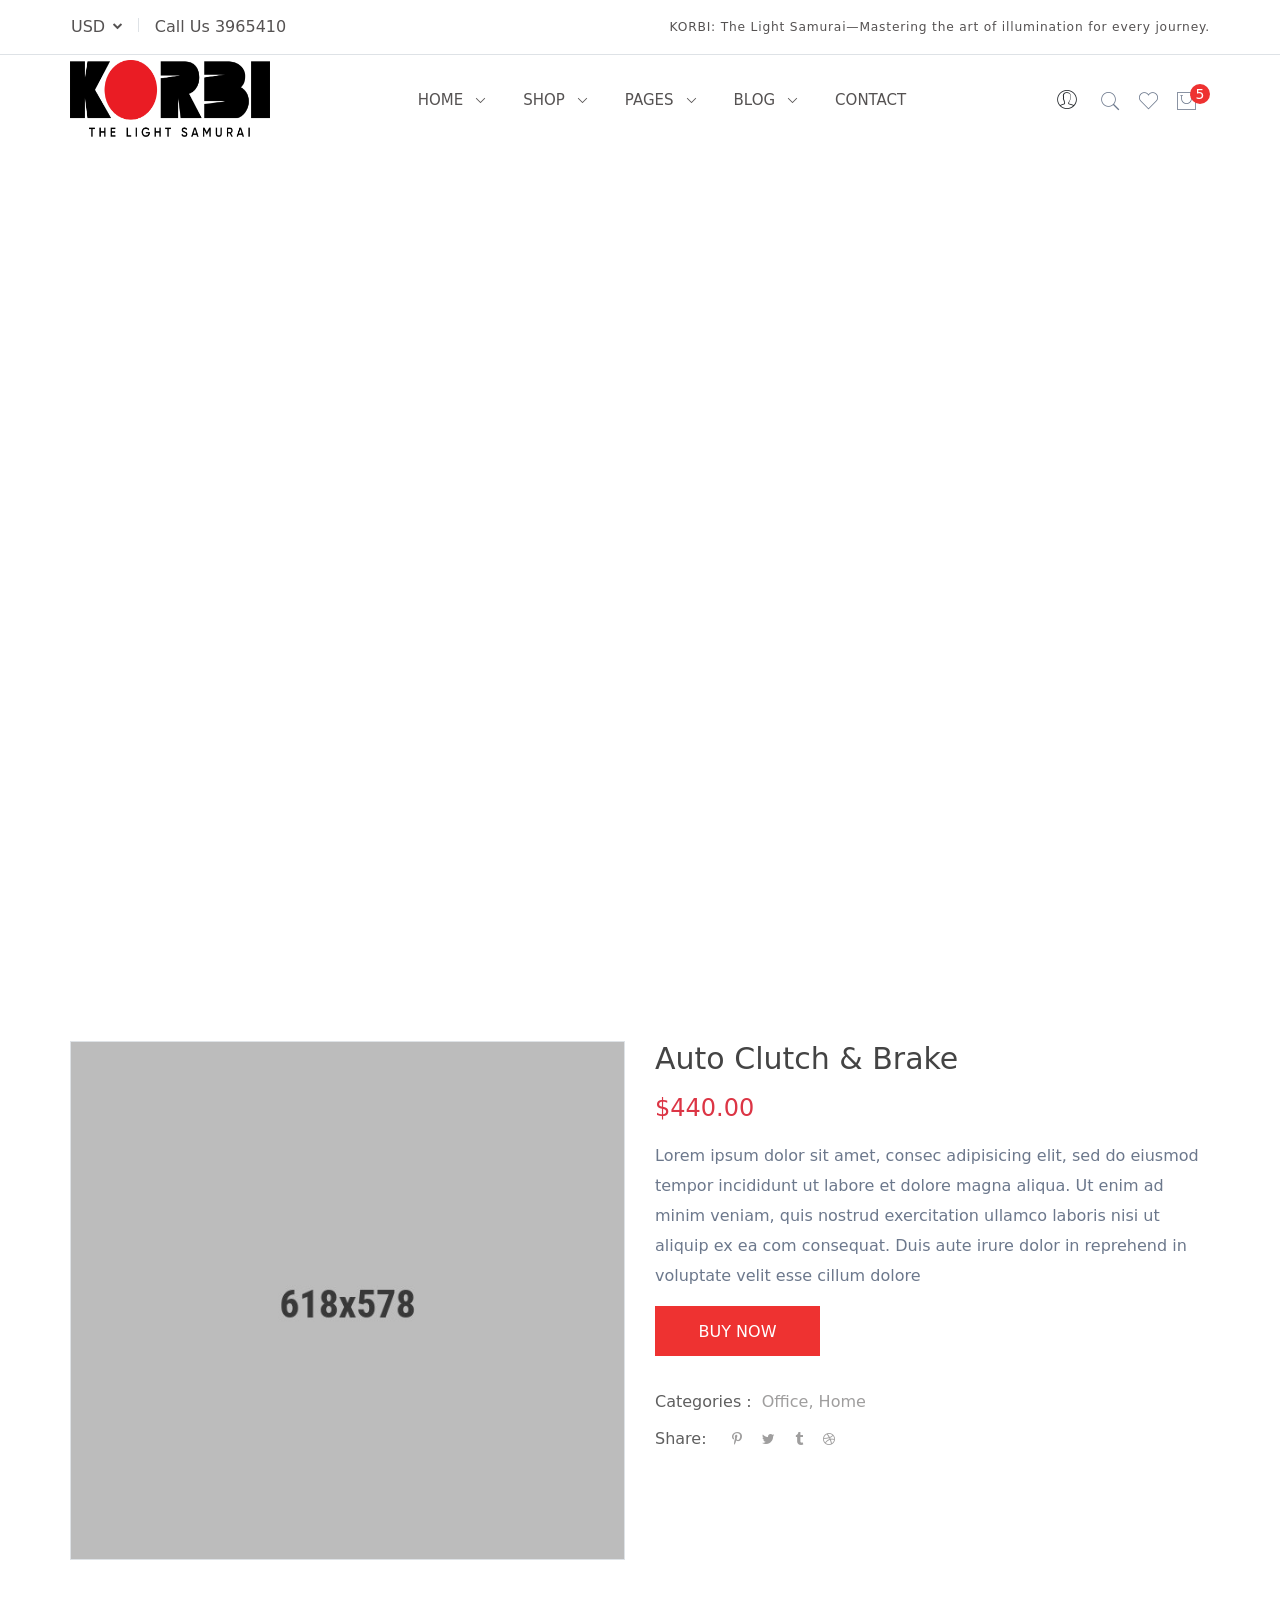
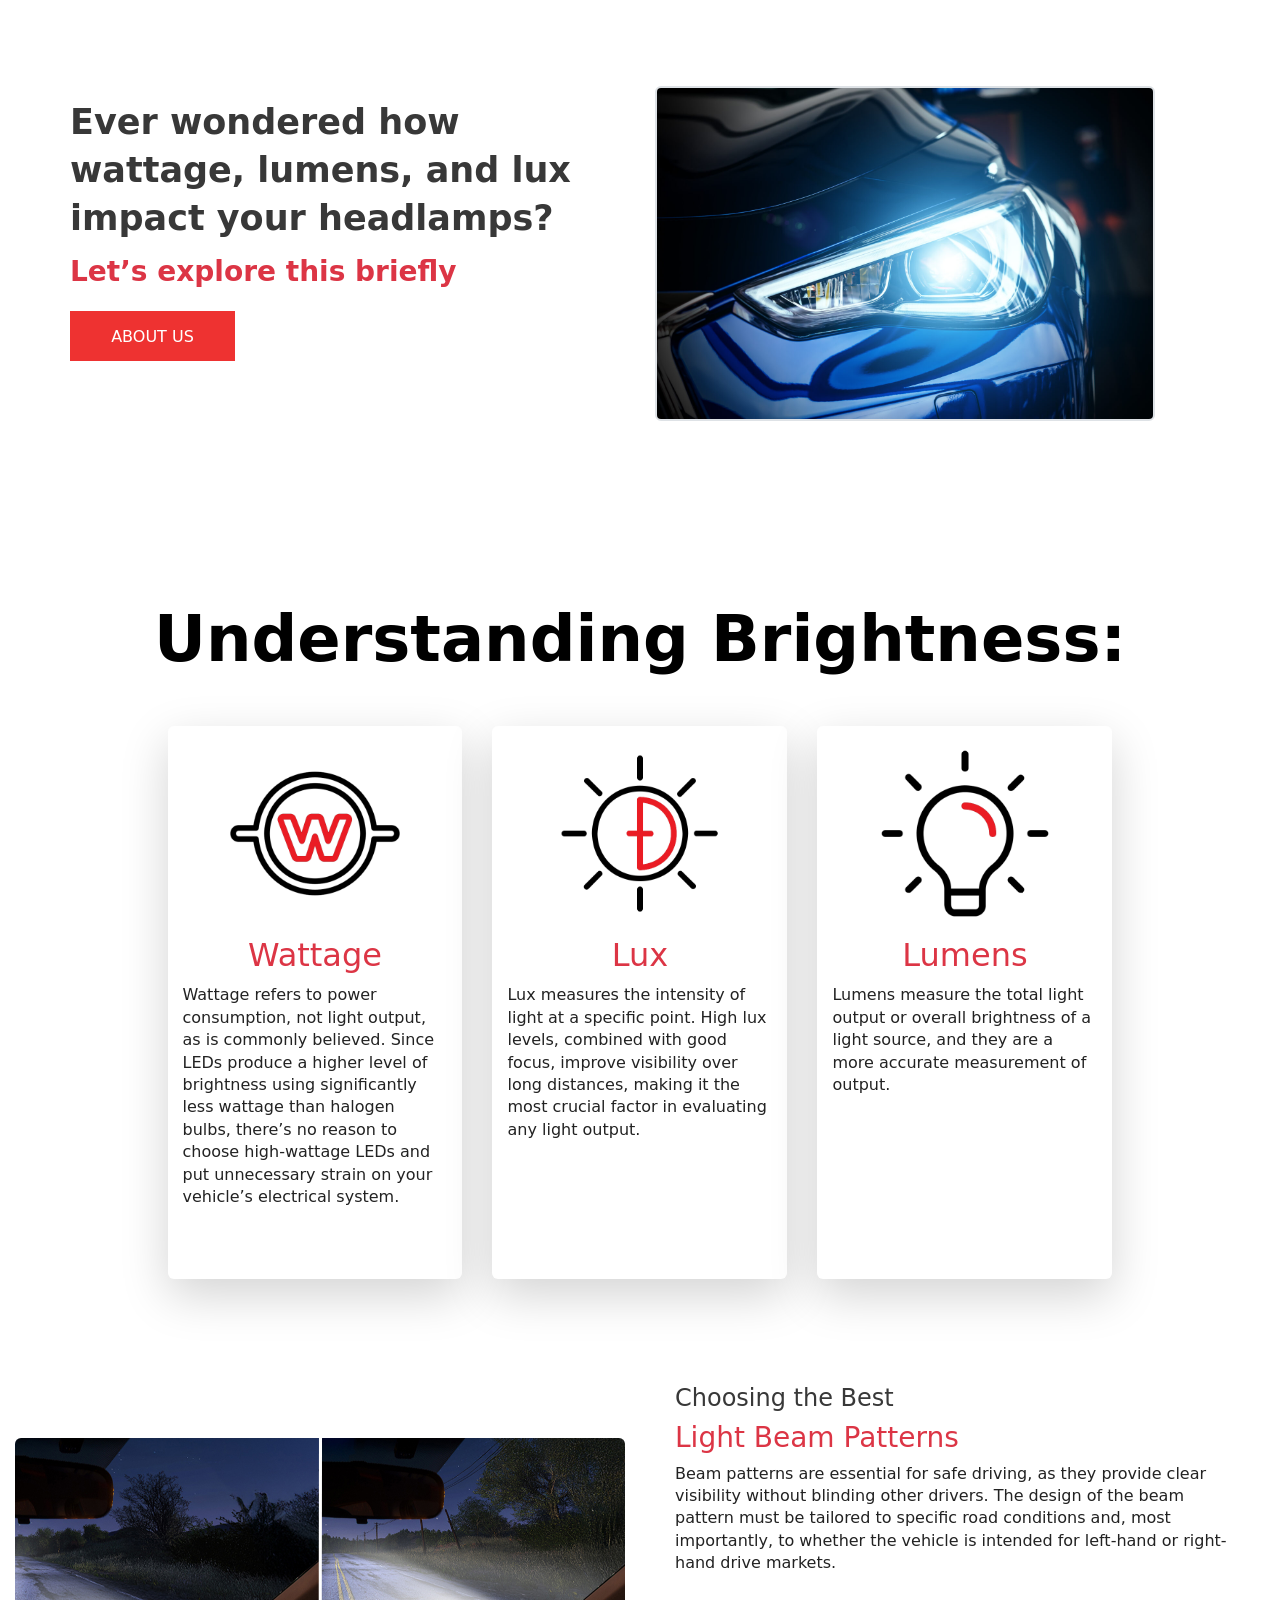
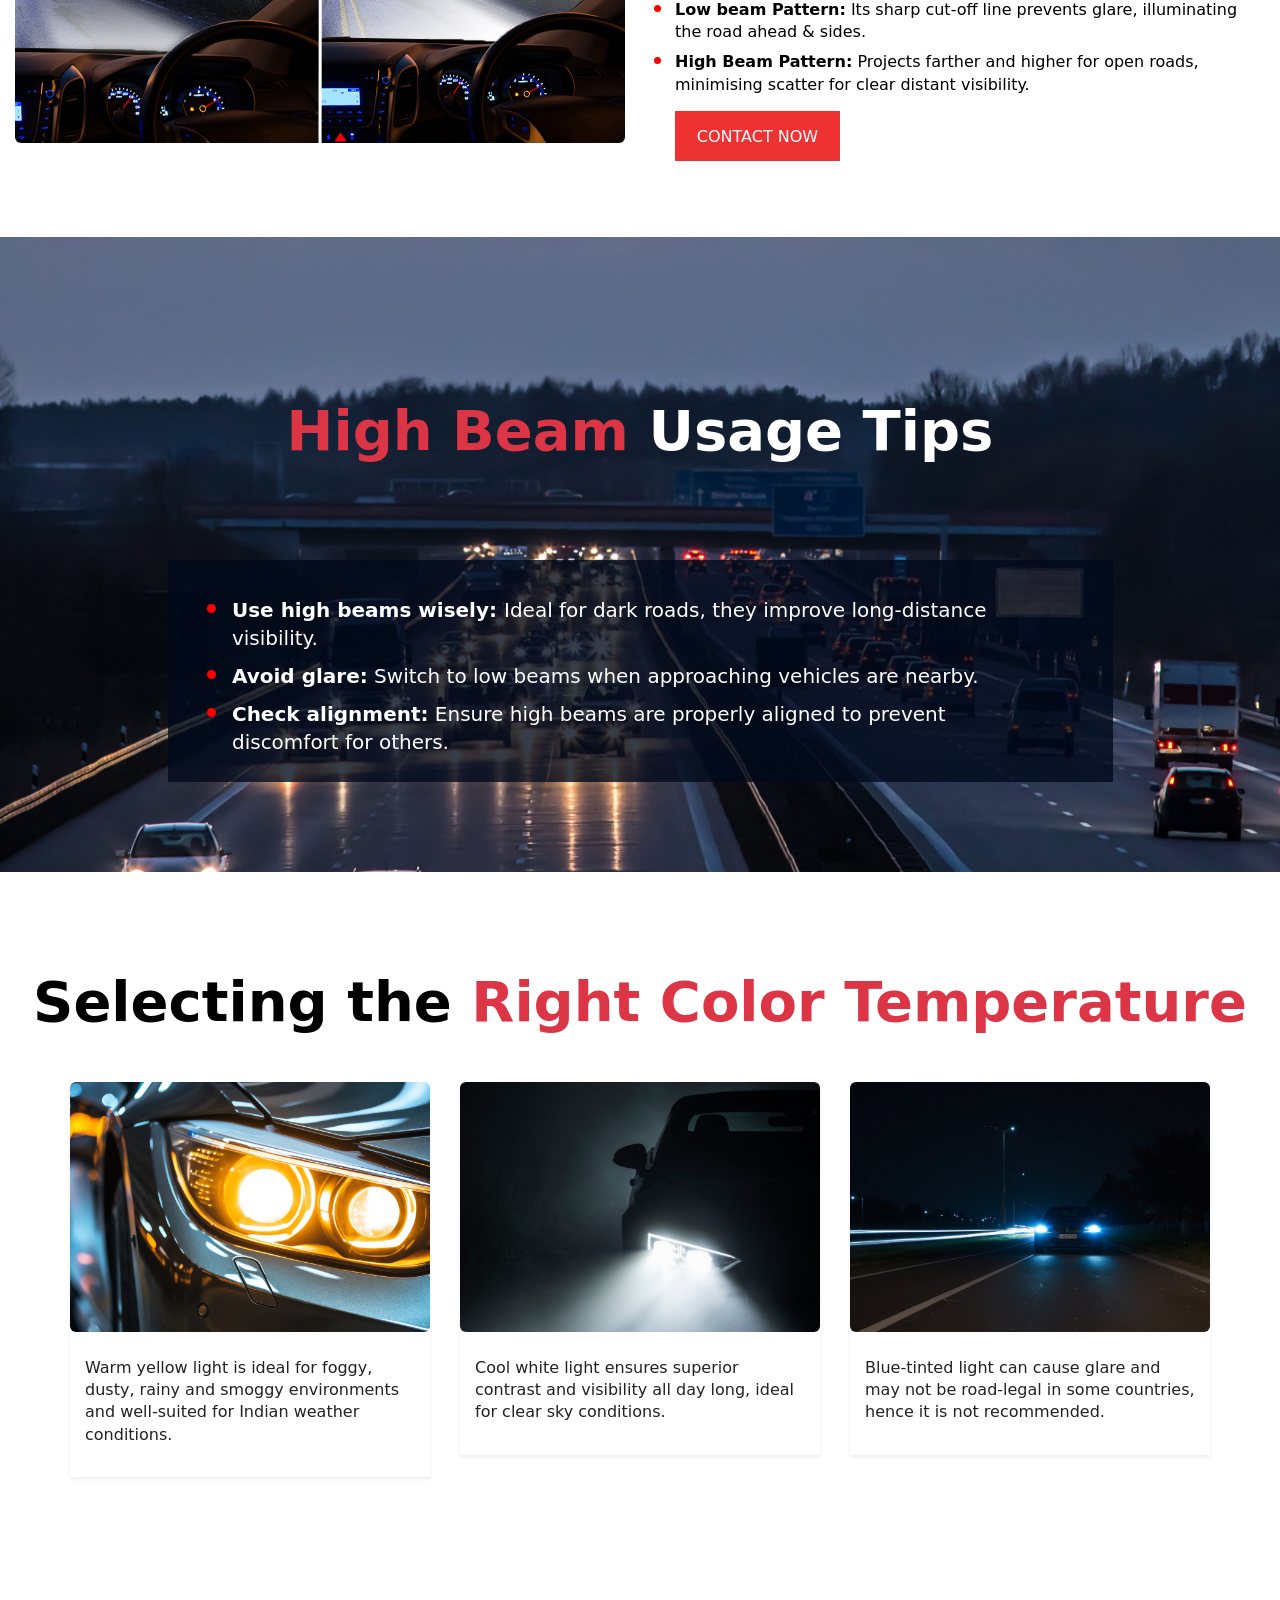
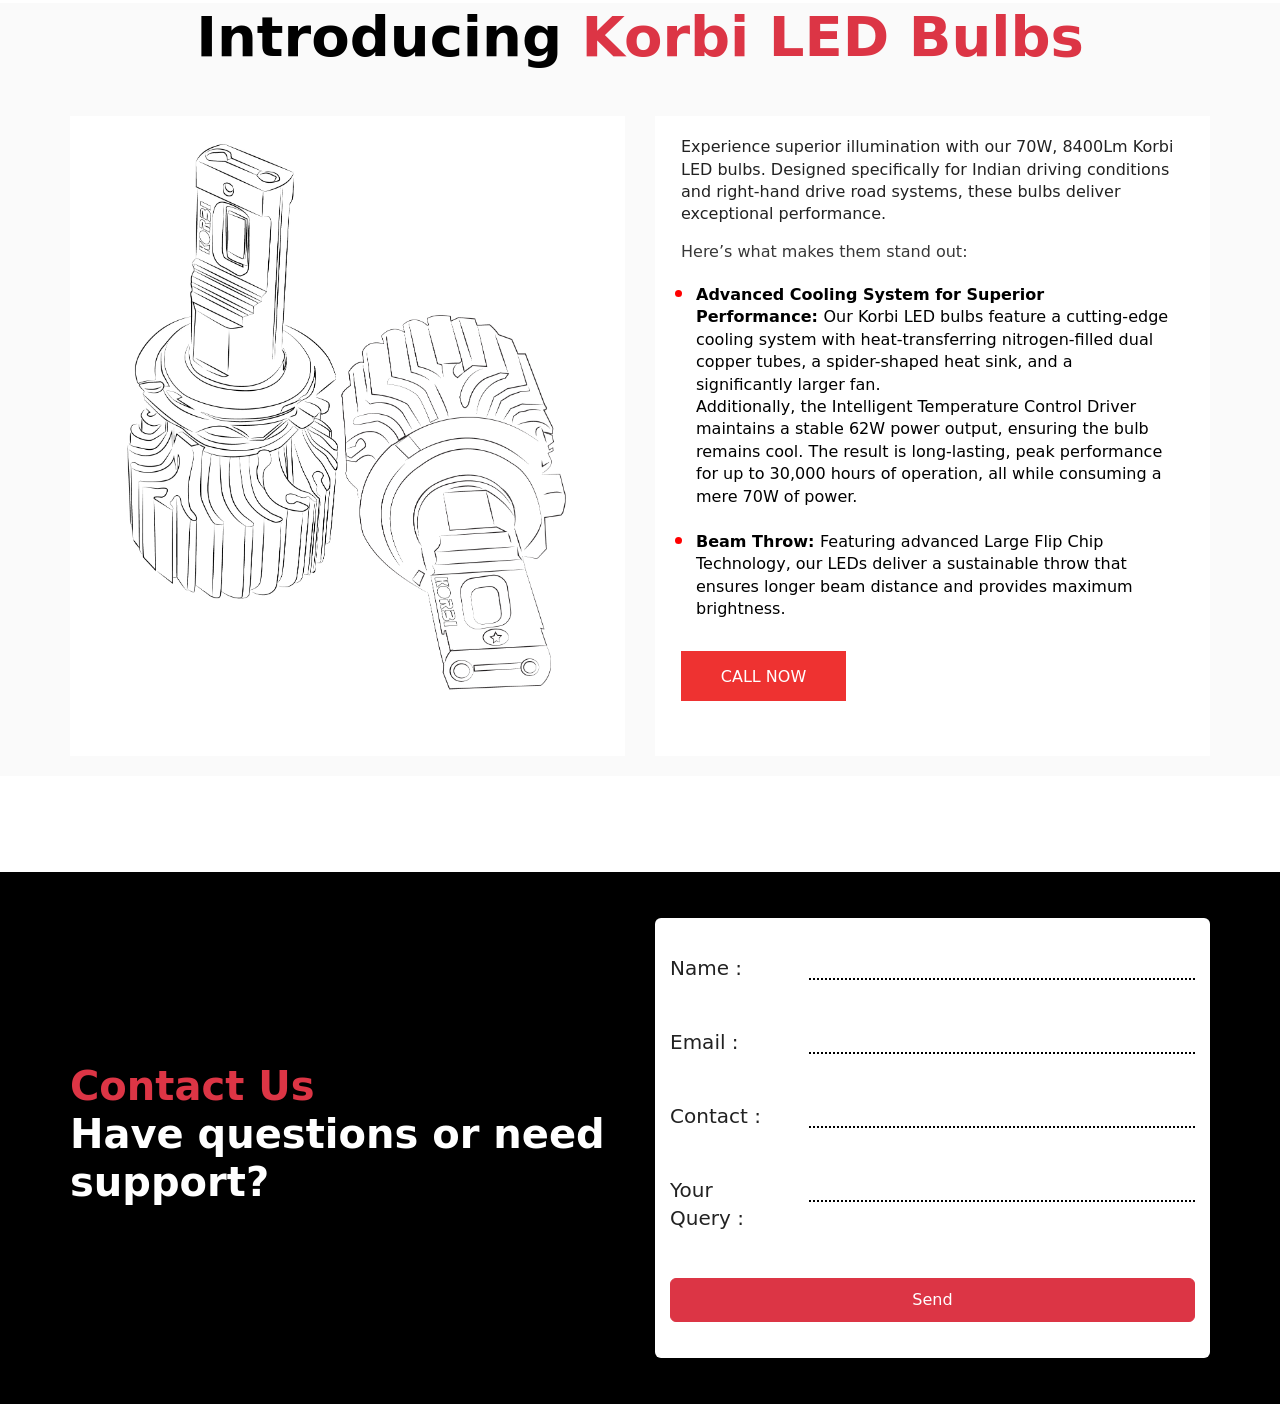
==== index.html @ bf51500c "load" ====
<!DOCTYPE html>
<html lang="zxx">

<head>

    <meta charset="UTF-8">
    <meta http-equiv="X-UA-Compatible" content="IE=edge">
    <title>Korbi</title>
    <meta name="robots" content="index, follow" />
    <meta name="description"
        content="Tromic car accessories bootstrap 5 template is an awesome website template for any modern car accessories shop.">
    <meta name="viewport" content="width=device-width, initial-scale=1.0">
    <!-- Favicon -->
    <link rel="shortcut icon" type="image/x-icon" href="assets/images/favicon.ico" />

    <!-- CSS
    ============================================ -->

    <!-- Vendor CSS (Contain Bootstrap, Icon Fonts) -->
    <link rel="stylesheet" href="assets/css/vendor/font-awesome.min.css" />
    <link rel="stylesheet" href="assets/css/vendor/Pe-icon-7-stroke.css" />

    <!-- Plugin CSS (Global Plugins Files) -->
    <link rel="stylesheet" href="assets/css/plugins/animate.min.css">
    <link rel="stylesheet" href="assets/css/plugins/jquery-ui.min.css">
    <link rel="stylesheet" href="assets/css/plugins/swiper-bundle.min.css">
    <link rel="stylesheet" href="assets/css/plugins/nice-select.css">
    <link rel="stylesheet" href="assets/css/plugins/magnific-popup.min.css" />
    <link rel="stylesheet" href="assets/css/plugins/ion.rangeSlider.min.css" />

    <!-- Style CSS -->
    <link rel="stylesheet" href="assets/css/style.css">
    <style>
        .list>li::marker {
            color: red;
            font-size: 1.5em
        }
    </style>
</head>

<body>

    <div class="preloader-activate preloader-active open_tm_preloader">
        <div class="preloader-area-wrap">
            <div class="spinner d-flex justify-content-center align-items-center h-100">
                <div class="bounce1"></div>
                <div class="bounce2"></div>
                <div class="bounce3"></div>
            </div>
        </div>
    </div>
    <div class="main-wrapper">

        <!-- Begin Main Header Area -->
        <header class="main-header-area">
            <div class="header-top border-bottom d-none d-lg-block">
                <div class="container">
                    <div class="row align-items-center">
                        <div class="col-6">
                            <div class="header-top-left">
                                <ul class="dropdown-wrap text-matterhorn">
                                    <!-- <li class="dropdown">
                                        <button class="btn btn-link dropdown-toggle ht-btn" type="button"
                                            id="languageButton" data-bs-toggle="dropdown" aria-label="language"
                                            aria-expanded="false">
                                            English
                                        </button>
                                        <ul class="dropdown-menu" aria-labelledby="languageButton">
                                            <li><a class="dropdown-item" href="#">French</a></li>
                                            <li><a class="dropdown-item" href="#">Italian</a></li>
                                            <li><a class="dropdown-item" href="#">Spanish</a></li>
                                        </ul>
                                    </li> -->
                                    <li class="dropdown">
                                        <button class="btn btn-link dropdown-toggle ht-btn" type="button"
                                            id="currencyButton" data-bs-toggle="dropdown" aria-label="currency"
                                            aria-expanded="false">
                                            USD
                                        </button>
                                        <ul class="dropdown-menu" aria-labelledby="currencyButton">
                                            <li><a class="dropdown-item" href="#">GBP</a></li>
                                            <li><a class="dropdown-item" href="#">ISO</a></li>
                                        </ul>
                                    </li>
                                    <li>
                                        Call Us
                                        <a href="tel://3965410">3965410</a>
                                    </li>
                                </ul>
                            </div>
                        </div>
                        <div class="col-6">
                            <div class="header-top-right text-matterhorn">
                                <p class="shipping mb-0"><small>KORBI: The Light Samurai—Mastering the art of
                                        illumination for every journey.</small></p>
                            </div>
                        </div>
                    </div>
                </div>
            </div>
            <div class="header-middle header-sticky py-6 py-lg-0">
                <div class="container">
                    <div class="row align-items-center">
                        <div class="col-lg-12">
                            <div class="header-middle-wrap position-relative">

                                <a href="index.html" class="header-logo">
                                    <img src="image/logo/korbi.png" height="80px" width="200px" alt="Header Logo">
                                </a>

                                <div class="main-menu d-none d-lg-block">
                                    <nav class="main-nav">
                                        <ul>
                                            <li class="drop-holder">
                                                <a href="index.html">Home
                                                    <i class="pe-7s-angle-down"></i>
                                                </a>
                                                <ul class="drop-menu">
                                                    <li>
                                                        <a href="index.html">Home One</a>
                                                    </li>
                                                    <li>
                                                        <a href="index-2.html">Home Two</a>
                                                    </li>
                                                </ul>
                                            </li>
                                            <li class="megamenu-holder">
                                                <a href="shop.html">Shop
                                                    <i class="pe-7s-angle-down"></i>
                                                </a>
                                                <ul class="drop-menu megamenu">
                                                    <li>
                                                        <span class="title">Shop Layout</span>
                                                        <ul>
                                                            <li>
                                                                <a href="shop.html">Shop Default</a>
                                                            </li>
                                                            <li>
                                                                <a href="shop-grid-fullwidth.html">Shop Grid
                                                                    Fullwidth</a>
                                                            </li>
                                                            <li>
                                                                <a href="shop-right-sidebar.html">Shop Right Sidebar</a>
                                                            </li>
                                                            <li>
                                                                <a href="shop-list-fullwidth.html">Shop List
                                                                    Fullwidth</a>
                                                            </li>
                                                            <li>
                                                                <a href="shop-list-left-sidebar.html">Shop List Left
                                                                    Sidebar</a>
                                                            </li>
                                                            <li>
                                                                <a href="shop-list-right-sidebar.html">Shop List Right
                                                                    Sidebar</a>
                                                            </li>
                                                        </ul>
                                                    </li>
                                                    <li>
                                                        <span class="title">Product Style</span>
                                                        <ul>
                                                            <li>
                                                                <a href="single-product-variable.html">Single Product
                                                                    Variable</a>
                                                            </li>
                                                            <li>
                                                                <a href="single-product-group.html">Single Product
                                                                    Group</a>
                                                            </li>
                                                            <li>
                                                                <a href="single-product.html">Single Product Default</a>
                                                            </li>
                                                            <li>
                                                                <a href="single-product-affiliate.html">Single Product
                                                                    Affiliate</a>
                                                            </li>
                                                            <li>
                                                                <a href="single-product-sale.html">Single Product
                                                                    Sale</a>
                                                            </li>
                                                            <li>
                                                                <a href="single-product-sticky.html">Single Product
                                                                    Sticky</a>
                                                            </li>
                                                        </ul>
                                                    </li>
                                                    <li>
                                                        <span class="title">Product Related</span>
                                                        <ul>
                                                            <li>
                                                                <a href="my-account.html">My Account</a>
                                                            </li>
                                                            <li>
                                                                <a href="login-register.html">Login | Register</a>
                                                            </li>
                                                            <li>
                                                                <a href="cart.html">Shopping Cart</a>
                                                            </li>
                                                            <li>
                                                                <a href="wishlist.html">Wishlist</a>
                                                            </li>
                                                            <li>
                                                                <a href="compare.html">Compare</a>
                                                            </li>
                                                            <li>
                                                                <a href="checkout.html">Checkout</a>
                                                            </li>
                                                        </ul>
                                                    </li>
                                                    <li>
                                                        <div class="banner">
                                                            <img src="assets/images/megamenu/banner/1.jpg"
                                                                alt="Menu Banner">
                                                        </div>
                                                    </li>
                                                </ul>
                                            </li>
                                            <li class="drop-holder">
                                                <a href="#">Pages
                                                    <i class="pe-7s-angle-down"></i>
                                                </a>
                                                <ul class="drop-menu">
                                                    <li>
                                                        <a href="about.html">About</a>
                                                    </li>
                                                    <li>
                                                        <a href="faq.html">FAQ</a>
                                                    </li>
                                                    <li>
                                                        <a href="404.html">Error 404</a>
                                                    </li>
                                                    <li class="drop-holder">
                                                        <a href="#">Multi Dropdown</a>
                                                        <ul class="drop-menu">
                                                            <li class="drop-holder">
                                                                <a href="#">Level 02</a>
                                                                <ul class="drop-menu">
                                                                    <li>
                                                                        <a href="#">Level 03</a>
                                                                    </li>
                                                                </ul>
                                                            </li>
                                                        </ul>
                                                    </li>
                                                </ul>
                                            </li>
                                            <li class="drop-holder">
                                                <a href="blog.html">Blog
                                                    <i class="pe-7s-angle-down"></i>
                                                </a>
                                                <ul class="drop-menu">
                                                    <li>
                                                        <a href="blog-listview.html">Blog List View</a>
                                                    </li>
                                                    <li>
                                                        <a href="blog-detail.html">Blog Detail</a>
                                                    </li>
                                                </ul>
                                            </li>
                                            <li>
                                                <a href="contact.html">Contact</a>
                                            </li>
                                        </ul>
                                    </nav>
                                </div>
                                <div class="header-right">
                                    <ul>
                                        <li class="dropdown d-none d-lg-block">
                                            <button class="btn btn-link dropdown-toggle ht-btn p-0" type="button"
                                                id="settingButton" data-bs-toggle="dropdown" aria-label="setting"
                                                aria-expanded="false">
                                                <i class="pe-7s-user"></i>
                                            </button>
                                            <ul class="dropdown-menu right-side" aria-labelledby="settingButton">
                                                <li><a class="dropdown-item" href="my-account.html">My account</a></li>
                                                <li><a class="dropdown-item" href="login-register.html">Login |
                                                        Register</a></li>
                                            </ul>
                                        </li>
                                        <li>
                                            <a href="#exampleModal" class="search-btn bt" data-bs-toggle="modal"
                                                data-bs-target="#exampleModal">
                                                <i class="pe-7s-search"></i>
                                            </a>
                                        </li>
                                        <li class="d-none d-lg-block">
                                            <a href="wishlist.html">
                                                <i class="pe-7s-like"></i>
                                            </a>
                                        </li>
                                        <li class="minicart-wrap me-3 me-lg-0">
                                            <a href="#miniCart" class="minicart-btn toolbar-btn">
                                                <i class="pe-7s-shopbag"></i>
                                                <span class="quantity">5</span>
                                            </a>
                                        </li>
                                        <li class="mobile-menu_wrap d-block d-lg-none">
                                            <a href="#mobileMenu" class="mobile-menu_btn toolbar-btn pl-0">
                                                <i class="pe-7s-menu"></i>
                                            </a>
                                        </li>
                                    </ul>
                                </div>
                            </div>
                        </div>
                    </div>
                </div>
            </div>
            <div class="mobile-menu_wrapper" id="mobileMenu">
                <div class="tromic-offcanvas-body">
                    <div class="inner-body">
                        <div class="tromic-offcanvas-top">
                            <a href="#" class="button-close"><i class="pe-7s-close"></i></a>
                        </div>
                        <div class="offcanvas-user-info text-center px-6 pb-5">
                            <div class=" text-silver">
                                <p class="shipping mb-0">Free delivery on order over <span
                                        class="text-primary">$200</span></p>
                            </div>
                            <ul class="dropdown-wrap justify-content-center text-silver">
                                <li class="dropdown dropup">
                                    <button class="btn btn-link dropdown-toggle ht-btn" type="button"
                                        id="languageButtonTwo" data-bs-toggle="dropdown" aria-expanded="false">
                                        English
                                    </button>
                                    <ul class="dropdown-menu" aria-labelledby="languageButtonTwo">
                                        <li><a class="dropdown-item" href="#">French</a></li>
                                        <li><a class="dropdown-item" href="#">Italian</a></li>
                                        <li><a class="dropdown-item" href="#">Spanish</a></li>
                                    </ul>
                                </li>
                                <li class="dropdown dropup">
                                    <button class="btn btn-link dropdown-toggle ht-btn usd-dropdown" type="button"
                                        id="currencyButtonTwo" data-bs-toggle="dropdown" aria-expanded="false">
                                        USD
                                    </button>
                                    <ul class="dropdown-menu" aria-labelledby="currencyButtonTwo">
                                        <li><a class="dropdown-item" href="#">GBP</a></li>
                                        <li><a class="dropdown-item" href="#">ISO</a></li>
                                    </ul>
                                </li>
                                <li class="dropdown dropup">
                                    <button class="btn btn-link dropdown-toggle ht-btn p-0" type="button"
                                        id="settingButtonTwo" data-bs-toggle="dropdown" aria-expanded="false">
                                        <i class="pe-7s-users"></i>
                                    </button>
                                    <ul class="dropdown-menu dropdown-menu-end" aria-labelledby="settingButtonTwo">
                                        <li><a class="dropdown-item" href="my-account.html">My account</a></li>
                                        <li><a class="dropdown-item" href="login-register.html">Login | Register</a>
                                        </li>
                                    </ul>
                                </li>
                                <li>
                                    <a href="wishlist.html">
                                        <i class="pe-7s-like"></i>
                                    </a>
                                </li>
                            </ul>
                        </div>
                        <div class="offcanvas-menu_area">
                            <nav class="offcanvas-navigation">
                                <ul class="mobile-menu">
                                    <li class="menu-item-has-children">
                                        <a href="#">
                                            <span class="mm-text">Home
                                                <i class="pe-7s-angle-down"></i>
                                            </span>
                                        </a>
                                        <ul class="sub-menu">
                                            <li>
                                                <a href="index.html">
                                                    <span class="mm-text">Home One</span>
                                                </a>
                                            </li>
                                            <li>
                                                <a href="index-2.html">
                                                    <span class="mm-text">Home Two</span>
                                                </a>
                                            </li>
                                        </ul>
                                    </li>
                                    <li>
                                        <a href="about.html">
                                            <span class="mm-text">About Us</span>
                                        </a>
                                    </li>
                                    <li class="menu-item-has-children">
                                        <a href="#">
                                            <span class="mm-text">Shop
                                                <i class="pe-7s-angle-down"></i>
                                            </span>
                                        </a>
                                        <ul class="sub-menu">
                                            <li class="menu-item-has-children">
                                                <a href="#">
                                                    <span class="mm-text">Shop Layout
                                                        <i class="pe-7s-angle-down"></i>
                                                    </span>
                                                </a>
                                                <ul class="sub-menu">
                                                    <li>
                                                        <a href="shop.html">
                                                            <span class="mm-text">Shop Default</span>
                                                        </a>
                                                    </li>
                                                    <li>
                                                        <a href="shop-grid-fullwidth.html">
                                                            <span class="mm-text">Shop Grid Fullwidth</span>
                                                        </a>
                                                    </li>
                                                    <li>
                                                        <a href="shop-right-sidebar.html">
                                                            <span class="mm-text">Shop Right Sidebar</span>
                                                        </a>
                                                    </li>
                                                    <li>
                                                        <a href="shop-list-fullwidth.html">
                                                            <span class="mm-text">Shop List Fullwidth</span>
                                                        </a>
                                                    </li>
                                                    <li>
                                                        <a href="shop-list-left-sidebar.html">
                                                            <span class="mm-text">Shop List Left Sidebar</span>
                                                        </a>
                                                    </li>
                                                    <li>
                                                        <a href="shop-list-right-sidebar.html">
                                                            <span class="mm-text">Shop List Right Sidebar</span>
                                                        </a>
                                                    </li>
                                                </ul>
                                            </li>
                                            <li class="menu-item-has-children">
                                                <a href="#">
                                                    <span class="mm-text">Product Style
                                                        <i class="pe-7s-angle-down"></i>
                                                    </span>
                                                </a>
                                                <ul class="sub-menu">
                                                    <li>
                                                        <a href="single-product.html">
                                                            <span class="mm-text">Single Product Default</span>
                                                        </a>
                                                    </li>
                                                    <li>
                                                        <a href="single-product-group.html">
                                                            <span class="mm-text">Single Product Group</span>
                                                        </a>
                                                    </li>
                                                    <li>
                                                        <a href="single-product-variable.html">
                                                            <span class="mm-text">Single Product Variable</span>
                                                        </a>
                                                    </li>
                                                    <li>
                                                        <a href="single-product-sale.html">
                                                            <span class="mm-text">Single Product Sale</span>
                                                        </a>
                                                    </li>
                                                    <li>
                                                        <a href="single-product-sticky.html">
                                                            <span class="mm-text">Single Product Sticky</span>
                                                        </a>
                                                    </li>
                                                    <li>
                                                        <a href="single-product-affiliate.html">
                                                            <span class="mm-text">Single Product Affiliate</span>
                                                        </a>
                                                    </li>
                                                </ul>
                                            </li>
                                            <li class="menu-item-has-children">
                                                <a href="#">
                                                    <span class="mm-text">Product Related
                                                        <i class="pe-7s-angle-down"></i>
                                                    </span>
                                                </a>
                                                <ul class="sub-menu">
                                                    <li>
                                                        <a href="my-account.html">
                                                            <span class="mm-text">My Account</span>
                                                        </a>
                                                    </li>
                                                    <li>
                                                        <a href="login-register.html">
                                                            <span class="mm-text">Login | Register</span>
                                                        </a>
                                                    </li>
                                                    <li>
                                                        <a href="cart.html">
                                                            <span class="mm-text">Shopping Cart</span>
                                                        </a>
                                                    </li>
                                                    <li>
                                                        <a href="wishlist.html">
                                                            <span class="mm-text">Wishlist</span>
                                                        </a>
                                                    </li>
                                                    <li>
                                                        <a href="compare.html">
                                                            <span class="mm-text">Compare</span>
                                                        </a>
                                                    </li>
                                                    <li>
                                                        <a href="checkout.html">
                                                            <span class="mm-text">Checkout</span>
                                                        </a>
                                                    </li>
                                                </ul>
                                            </li>
                                        </ul>
                                    </li>
                                    <li class="menu-item-has-children">
                                        <a href="#">
                                            <span class="mm-text">Pages
                                                <i class="pe-7s-angle-down"></i>
                                            </span>
                                        </a>
                                        <ul class="sub-menu">
                                            <li>
                                                <a href="faq.html">
                                                    <span class="mm-text">Frequently Questions</span>
                                                </a>
                                            </li>
                                            <li>
                                                <a href="404.html">
                                                    <span class="mm-text">Error 404</span>
                                                </a>
                                            </li>
                                        </ul>
                                    </li>
                                    <li class="menu-item-has-children">
                                        <a href="#">
                                            <span class="mm-text">Blog
                                                <i class="pe-7s-angle-down"></i>
                                            </span>
                                        </a>
                                        <ul class="sub-menu">
                                            <li class="menu-item-has-children">
                                                <a href="#">
                                                    <span class="mm-text">Blog Holder
                                                        <i class="pe-7s-angle-down"></i>
                                                    </span>
                                                </a>
                                                <ul class="sub-menu">
                                                    <li>
                                                        <a href="blog.html">
                                                            <span class="mm-text">Blog Default</span>
                                                        </a>
                                                    </li>
                                                    <li>
                                                        <a href="blog-listview.html">Blog List View</a>
                                                    </li>
                                                    <li>
                                                        <a href="blog-detail.html">Blog Detail</a>
                                                    </li>
                                                </ul>
                                            </li>
                                        </ul>
                                    </li>
                                    <li>
                                        <a href="contact.html">
                                            <span class="mm-text">Contact</span>
                                        </a>
                                    </li>
                                </ul>
                            </nav>
                        </div>
                    </div>
                </div>
            </div>
            <div class="modal fade" id="exampleModal" tabindex="-1" aria-labelledby="exampleModal" aria-hidden="true">
                <div class="modal-dialog modal-fullscreen">
                    <div class="modal-content">
                        <div class="modal-header">
                            <button type="button" class="btn-close" data-bs-dismiss="modal" aria-label="Close"
                                data-tippy="Close" data-tippy-inertia="true" data-tippy-animation="shift-away"
                                data-tippy-delay="50" data-tippy-arrow="true" data-tippy-theme="sharpborder">
                            </button>
                        </div>
                        <div class="modal-body">
                            <div class="modal-search">
                                <span class="searchbox-info">Start typing and press Enter to search or ESC to
                                    close</span>
                                <form action="#" class="hm-searchbox">
                                    <input type="text" name="Search entire store here..."
                                        value="Search entire store here..."
                                        onblur="if(this.value==''){this.value='Search entire store here...'}"
                                        onfocus="if(this.value=='Search entire store here...'){this.value=''}">
                                    <button class="search-btn" type="submit" aria-label="searchbtn"><i
                                            class="pe-7s-search"></i></button>
                                </form>
                            </div>
                        </div>
                    </div>
                </div>
            </div>
            <div class="offcanvas-minicart_wrapper" id="miniCart">
                <div class="tromic-offcanvas-body">
                    <div class="minicart-content">
                        <div class="minicart-heading">
                            <h4 class="mb-0">Shopping Cart</h4>
                            <a href="#" class="button-close"><i class="pe-7s-close" data-tippy="Close"
                                    data-tippy-inertia="true" data-tippy-animation="shift-away" data-tippy-delay="50"
                                    data-tippy-arrow="true" data-tippy-theme="sharpborder"></i></a>
                        </div>
                        <ul class="minicart-list">
                            <li class="minicart-product">
                                <a class="product-item_remove" href="#"><i class="pe-7s-trash"
                                        data-tippy="Wanna Remove?" data-tippy-inertia="true"
                                        data-tippy-animation="shift-away" data-tippy-delay="50" data-tippy-arrow="true"
                                        data-tippy-theme="sharpborder"></i></a>
                                <a href="shop.html" class="product-item_img">
                                    <img class="img-full" src="assets/images/product/small-size/1-1-70x70.png"
                                        alt="Product Image">
                                </a>
                                <div class="product-item_content">
                                    <a class="product-item_title" href="shop.html">Tail Light</a>
                                    <span class="product-item_quantity">1 x $80.00</span>
                                </div>
                            </li>
                            <li class="minicart-product">
                                <a class="product-item_remove" href="#"><i class="pe-7s-trash"
                                        data-tippy="Wanna Remove?" data-tippy-inertia="true"
                                        data-tippy-animation="shift-away" data-tippy-delay="50" data-tippy-arrow="true"
                                        data-tippy-theme="sharpborder"></i></a>
                                <a href="shop.html" class="product-item_img">
                                    <img class="img-full" src="assets/images/product/small-size/1-2-70x70.png"
                                        alt="Product Image">
                                </a>
                                <div class="product-item_content">
                                    <a class="product-item_title" href="shop.html">Wiper Blades</a>
                                    <span class="product-item_quantity">1 x $80.00</span>
                                </div>
                            </li>
                            <li class="minicart-product">
                                <a class="product-item_remove" href="#">
                                    <i class="pe-7s-trash" data-tippy="Wanna Remove?" data-tippy-inertia="true"
                                        data-tippy-animation="shift-away" data-tippy-delay="50" data-tippy-arrow="true"
                                        data-tippy-theme="sharpborder"></i>
                                </a>
                                <a href="shop.html" class="product-item_img">
                                    <img class="img-full" src="assets/images/product/small-size/1-3-70x70.png"
                                        alt="Product Image">
                                </a>
                                <div class="product-item_content">
                                    <a class="product-item_title" href="shop.html">Suspension</a>
                                    <span class="product-item_quantity">1 x $80.00</span>
                                </div>
                            </li>
                            <li class="minicart-product">
                                <a class="product-item_remove" href="#">
                                    <i class="pe-7s-trash" data-tippy="Wanna Remove?" data-tippy-inertia="true"
                                        data-tippy-animation="shift-away" data-tippy-delay="50" data-tippy-arrow="true"
                                        data-tippy-theme="sharpborder"></i>
                                </a>
                                <a href="shop.html" class="product-item_img">
                                    <img class="img-full" src="assets/images/product/small-size/1-4-70x70.png"
                                        alt="Product Image">
                                </a>
                                <div class="product-item_content">
                                    <a class="product-item_title" href="shop.html">Air Filter</a>
                                    <span class="product-item_quantity">1 x $80.00</span>
                                </div>
                            </li>
                            <li class="minicart-product">
                                <a class="product-item_remove" href="#">
                                    <i class="pe-7s-trash" data-tippy="Wanna Remove?" data-tippy-inertia="true"
                                        data-tippy-animation="shift-away" data-tippy-delay="50" data-tippy-arrow="true"
                                        data-tippy-theme="sharpborder"></i>
                                </a>
                                <a href="shop.html" class="product-item_img">
                                    <img class="img-full" src="assets/images/product/small-size/1-5-70x70.png"
                                        alt="Product Image">
                                </a>
                                <div class="product-item_content">
                                    <a class="product-item_title" href="shop.html">Car Brakes</a>
                                    <span class="product-item_quantity">1 x $80.00</span>
                                </div>
                            </li>
                        </ul>
                    </div>
                    <div class="minicart-item_total">
                        <span>Subtotal</span>
                        <span class="ammount">$240.00</span>
                    </div>
                    <div class="group-btn_wrap d-grid gap-2">
                        <a href="cart.html" class="btn btn-dark btn-primary-hover">View Cart</a>
                        <a href="checkout.html" class="btn btn-dark btn-primary-hover">Checkout</a>
                    </div>
                </div>
            </div>
            <div class="global-overlay"></div>
        </header>
        <!-- Main Header Area End Here -->
        <section>
            <section class=" ">
                <div class="bg-banner">
                    <div class="container-fluid">
                        <div class="row">
                            <div class="col-lg-7">
                                <div class="content_text">
                                    <h3 class="display-5 fw-bold text-white d-none d-sm-block">LIGHT UP YOUR PATH WITH KORBI Japanese LED
                                        Bulbs</h3>
                                    <p class="text-white fs-5 mt-3">As a car owner, you understand the importance of
                                        visibility and reliability on the road. KORBI’s LED bulbs are designed to
                                        enhance
                                        your driving experience with sustainable, brighter and more efficient lighting
                                        solutions.</p>
                                </div>
                            </div>
                        </div>
                    </div>
                </div>
            </section>
            <!-- <section>
                <img src="image/banner/panding_page_11-ezgif.com-crop.gif" height="700px" style="object-fit: contain;object-position: center;" width="100%" alt="">
            </section> -->
        </section>
  <div class="single-product-area section-space-top-100">
                <div class="container">
                    <div class="row">
                        <div class="col-lg-6">
                            <div class="single-product-img">
                                <div class="swiper-container single-product-slider">
                                    <div class="swiper-wrapper">
                                        <div class="swiper-slide">
                                            <a href="assets/images/product/large-size/2-1-618x578.jpg" class="single-img gallery-popup">
                                                <img class="img-full" src="assets/images/product/large-size/2-1-618x578.jpg" alt="Product Image">
                                            </a>
                                        </div>
                                        <div class="swiper-slide">
                                            <a href="assets/images/product/large-size/2-2-618x578.jpg" class="single-img gallery-popup">
                                                <img class="img-full" src="assets/images/product/large-size/2-2-618x578.jpg" alt="Product Image">
                                            </a>
                                        </div>
                                        <div class="swiper-slide">
                                            <a href="assets/images/product/large-size/2-3-618x578.jpg" class="single-img gallery-popup">
                                                <img class="img-full" src="assets/images/product/large-size/2-3-618x578.jpg" alt="Product Image">
                                            </a>
                                        </div>
                                        <div class="swiper-slide">
                                            <a href="assets/images/product/large-size/2-4-618x578.jpg" class="single-img gallery-popup">
                                                <img class="img-full" src="assets/images/product/large-size/2-4-618x578.jpg" alt="Product Image">
                                            </a>
                                        </div>
                                        <div class="swiper-slide">
                                            <a href="assets/images/product/large-size/2-5-618x578.jpg" class="single-img gallery-popup">
                                                <img class="img-full" src="assets/images/product/large-size/2-5-618x578.jpg" alt="Product Image">
                                            </a>
                                        </div>
                                        <div class="swiper-slide">
                                            <a href="assets/images/product/large-size/2-6-618x578.jpg" class="single-img gallery-popup">
                                                <img class="img-full" src="assets/images/product/large-size/2-6-618x578.jpg" alt="Product Image">
                                            </a>
                                        </div>
                                    </div>
                                </div>
                            </div>
                        </div>
                        <div class="col-lg-6 pt-9 pt-lg-0">
                            <div class="single-product-content">
                                <h2 class="title mb-3">Auto Clutch & Brake</h2>
                                <div class="price-box pb-3">
                                    <span class="new-price text-danger">$440.00</span>
                                </div>
                              
                                <p class="short-desc mb-3">Lorem ipsum dolor sit amet, consec adipisicing elit, sed do eiusmod tempor incididunt ut labore et dolore magna aliqua. Ut enim ad minim veniam, quis nostrud exercitation ullamco laboris nisi ut aliquip ex ea com consequat. Duis aute irure dolor in reprehend in voluptate velit esse cillum dolore</p>
                                <ul class="quantity-with-btn pb-7">
                                    <li class="affiliate-btn-wrap">
                                        <a class="btn btn-custom-size lg-size btn-primary" href="#">Buy Now</a>
                                    </li>
                                </ul>
                                <div class="product-category pb-3">
                                    <span class="title">Categories :</span>
                                    <ul>
                                        <li>
                                            <a href="#">Office,</a>
                                        </li>
                                        <li>
                                            <a href="#">Home</a>
                                        </li>
                                    </ul>
                                </div>
                              
                                <div class="product-category social-link align-items-center pb-lg-3">
                                    <span class="title pe-3">Share:</span>
                                    <ul>
                                        <li>
                                            <a href="#" data-tippy="Pinterest" data-tippy-inertia="true" data-tippy-animation="shift-away" data-tippy-delay="50" data-tippy-arrow="true" data-tippy-theme="sharpborder">
                                                <i class="fa fa-pinterest-p"></i>
                                            </a>
                                        </li>
                                        <li>
                                            <a href="#" data-tippy="Twitter" data-tippy-inertia="true" data-tippy-animation="shift-away" data-tippy-delay="50" data-tippy-arrow="true" data-tippy-theme="sharpborder">
                                                <i class="fa fa-twitter"></i>
                                            </a>
                                        </li>
                                        <li>
                                            <a href="#" data-tippy="Tumblr" data-tippy-inertia="true" data-tippy-animation="shift-away" data-tippy-delay="50" data-tippy-arrow="true" data-tippy-theme="sharpborder">
                                                <i class="fa fa-tumblr"></i>
                                            </a>
                                        </li>
                                        <li>
                                            <a href="#" data-tippy="Dribbble" data-tippy-inertia="true" data-tippy-animation="shift-away" data-tippy-delay="50" data-tippy-arrow="true" data-tippy-theme="sharpborder">
                                                <i class="fa fa-dribbble"></i>
                                            </a>
                                        </li>
                                    </ul>
                                </div>
                            </div>
                           
                        </div>
                    </div>
                </div>
            </div>

        <section class="my-6">
            <div class="container">
                <div class="row">
                    <div class="col-lg-6 my-4 align-self-center">
                        <h4 class="fs-1 fw-bold"><small>Ever wondered how wattage, lumens, and lux impact your
                                headlamps?</small></h4>
                        <h5 class="text-danger fs-3 fw-bold mt-3">Let’s explore this briefly</h5>
                      <ul class="quantity-with-btn pb-7">
                                    <li class="affiliate-btn-wrap">
                                        <a class="btn btn-custom-size my-3 lg-size btn-primary" href="#">About Us</a>
                                    </li>
                                </ul>
                    </div>
                    <div class="col-lg-6 my-4">
                        <img src="image/banner/second-1536x1024.jpeg" class="rounded border bordre-dark border-2  "
                            height="auto" width="90%" alt="">
                    </div>
                </div>
            </div>
        </section>

        <section>
            <div class="round-bg">
                <h4 class="   text-center text-dark display-3 fw-bold">Understanding Brightness:</h4>
                <div class="container">
                    <div class="row justify-content-center">
                        <div class="col-lg-10">
                            <div class="row">
                                <div class="col-lg-4 my-4">
                                    <div class="cards-container rounded my-4 bg-white py-3 px-3 shadow-lg h-100">
                                        <div class="text-center">
                                            <img src="image/banner/wattege.png" height="auto" width="70%" alt="">
                                        </div>
                                        <h3 class="text-center fs-2 text-danger my-2">Wattage</h3>
                                        <p>Wattage refers to power consumption, not light output, as is commonly
                                            believed. Since LEDs produce a higher level of brightness using
                                            significantly less wattage than halogen bulbs, there’s no reason to choose
                                            high-wattage LEDs and put unnecessary strain on your vehicle’s electrical
                                            system.</p>
                                    </div>
                                </div>
                                <div class="col-lg-4 my-4">
                                    <div class="cards-container rounded my-4 bg-white py-3 px-3 shadow-lg h-100">
                                        <div class="text-center">
                                            <img src="image/banner/lux.png" height="auto" width="70%" alt="">
                                        </div>
                                        <h3 class="text-center fs-2 text-danger my-2">Lux</h3>
                                        <p>Lux measures the intensity of light at a specific point. High lux levels,
                                            combined with good focus, improve visibility over long distances, making it
                                            the most crucial factor in evaluating any light output.</p>
                                    </div>
                                </div>
                                <div class="col-lg-4 my-4">
                                    <div class="cards-container rounded my-4 bg-white py-3 px-3 shadow-lg h-100">
                                        <div class="text-center">
                                            <img src="image/banner/luments.png" height="auto" width="70%" alt="">
                                        </div>
                                        <h3 class="text-center fs-2 text-danger my-2">Lumens</h3>
                                        <p>Lumens measure the total light output or overall brightness of a light
                                            source, and they are a more accurate measurement of output.</p>
                                    </div>
                                </div>
                            </div>
                        </div>
                    </div>
                </div>
            </div>
        </section>

        <section class="my-3">
            <div class="container-fluid">
                <div class="row">
                    <div class="col-lg-6 align-self-center my-5">
                        <img src="image/banner/h2.jpeg" height="auto" class="rounded" width="100%" alt="">
                    </div>
                    <div class="col-lg-6 my-5">
                        <div class="px-4">
                            <h4>Choosing the Best</h4>
                            <h3 class="text-danger">Light Beam Patterns</h3>
                            <p>Beam patterns are essential for safe driving, as they provide clear visibility without
                                blinding other drivers. The design of the beam pattern must be tailored to specific road
                                conditions and, most importantly, to whether the vehicle is intended for left-hand or
                                right-hand drive markets.</p>
                            <ul class="text-danger list" style="list-style: disc;list-style: outside;">
                                <li class=""><span class="text-dark"><b>Low beam Pattern:</b> Its sharp cut-off line
                                        prevents glare, illuminating the road ahead &
                                        sides.</span></li>
                                <li class=""><span class="text-dark"><b>High Beam Pattern:</b> Projects farther and
                                        higher for open roads, minimising scatter for clear distant visibility.</span>
                                </li>
                            </ul>
                            <ul class="quantity-with-btn pb-7">
                                    <li class="affiliate-btn-wrap">
                                        <a class="btn btn-custom-size lg-size mt-3 btn-primary" href="#">Contact Now</a>
                                    </li>
                                </ul>
                        </div>
                    </div>
                </div>
            </div>
        </section>


        <section>
            <div class="bg-high">
                <div class="container">
                    <div class="row justify-content-center">
                        <div class="col-lg-10">
                            <h4 class="display-4 my-6 text-white fw-bold text-center"><span class="text-danger">High
                                    Beam</span> Usage Tips</h4>
                            <div class=" my-5  px-5  py-5" style="background-color: #000A1BC9;">
                                <div class="row justify-content-center">
                                    <div class="col-lg-11">
                                        <ul class="text-danger fs-5 list" style="list-style: disc;list-style: outside;">
                                            <li class=""><span class="text-white"><b>Use high beams wisely: </b> Ideal
                                                    for dark roads, they improve long-distance visibility.</span></li>
                                            <li class=""><span class="text-white"><b>Avoid glare:</b> Switch to low
                                                    beams when approaching vehicles are nearby.</span>
                                            </li>
                                            <li class=""><span class="text-white"><b>Check alignment:</b> Ensure high
                                                    beams are properly aligned to prevent discomfort for others.</span>
                                            </li>
                                        </ul>
                                    </div>
                                </div>
                            </div>
                        </div>
                    </div>
                </div>
            </div>
        </section>


        <section class="my-6">
            <h2 class="display-4 text-dark text-center fw-bold my-5">Selecting the <span class="text-danger">Right Color
                    Temperature</span></h2>
            <div class="container">
                <div class="row">
                    <div class="col-lg-4 my-4">
                        <div class="shadow-sm">
                            <img src="image/banner/bg-1-2048x815.jpeg" height="250px" width="100%" class="rounded obj"
                                alt="">
                            <div class="my-2 px-3 py-3">
                                <p>Warm yellow light is ideal for foggy, dusty, rainy and smoggy environments and
                                    well-suited for Indian weather conditions.</p>
                            </div>
                        </div>
                    </div>
                    <div class="col-lg-4 my-4">
                        <div class="shadow-sm">
                            <img src="image/banner/bg-2-2048x1388.jpeg" height="250px" width="100%" class="rounded obj"
                                alt="">
                            <div class="my-2 px-3 py-3">
                                <p>Cool white light ensures superior contrast and visibility all day long, ideal for
                                    clear sky conditions.</p>
                            </div>
                        </div>
                    </div>
                    <div class="col-lg-4 my-4">
                        <div class="shadow-sm">
                            <img src="image/banner/bg-3-2048x1366.jpeg" height="250px" width="100%" class="rounded obj"
                                alt="">
                            <div class="my-2 px-3 py-3">
                                <p>Blue-tinted light can cause glare and may not be road-legal in some countries, hence
                                    it is not recommended.</p>
                            </div>
                        </div>
                    </div>
                </div>
            </div>
        </section>

        <section class="my-6" style="background-color: #fafafa;">
            <h2 class="display-4 text-dark text-center fw-bold my-5">Introducing <span class="text-danger">Korbi LED
                    Bulbs</span></h2>
            <div class="container">
                <div class="row">
                    <div class="col-lg-6 my-4 ">
                        <div class="bg-white h-100">
                            <img src="image/banner/sketch.jpeg" class="rounded" height="auto" width="100%" alt="">
                        </div>
                    </div>
                    <div class="col-lg-6 my-4 ">
                        <div class="px-5  py-4  bg-white h-100">
                            <p>Experience superior illumination with our 70W, 8400Lm Korbi LED bulbs. Designed
                                specifically for Indian driving conditions and right-hand drive road systems, these
                                bulbs deliver exceptional performance.</p>
                            <h6>Here’s what makes them stand out:</h6>
                            <ul class="text-danger px-3  list" style="list-style: disc;list-style: outside;">
                                <li class="my-3"><span class="text-dark "><b>Advanced Cooling System for Superior
                                            Performance: </b> Our Korbi LED bulbs feature a cutting-edge cooling system
                                        with heat-transferring nitrogen-filled dual copper tubes, a spider-shaped heat
                                        sink, and a significantly larger fan. <br> Additionally, the Intelligent
                                        Temperature Control Driver maintains a stable 62W power output, ensuring the
                                        bulb remains cool. The result is long-lasting, peak performance for up to 30,000
                                        hours of operation, all while consuming a mere 70W of power. </span></li>

                                <li class="my-3"><span class="text-dark "><b>Beam Throw: </b> Featuring advanced Large
                                        Flip Chip Technology, our LEDs deliver a sustainable throw that ensures longer
                                        beam distance and provides maximum brightness.</span>
                                </li>
                            </ul>
                            <ul class="quantity-with-btn pb-7">
                                    <li class="affiliate-btn-wrap">
                                        <a class="btn btn-custom-size lg-size mt-3 btn-primary" href="#">Call Now</a>
                                    </li>
                                </ul>
                        </div>
                    </div>
                </div>
            </div>
        </section>

        <!-- Begin Footer Area -->
        <!-- <div class="footer-area">
            <div class="footer-top section-space-y-axis-100 text-lavender"
                data-bg-image="assets/images/background-img/1-4-1920x419.png">
                <div class="container">
                    <div class="row">
                        <div class="col-lg-3">
                            <div class="widget-item">
                                <div class="footer-logo pb-4">
                                    <a href="index.html">
                                        <img src="assets/images/logo/light.png" alt="Logo">
                                    </a>
                                </div>
                                <p class="short-desc mb-2">Lorem ipsum dolor sit amet, consectet adipisicing elit, sed
                                    do eiusmod tempor incidi ut labore et dolore magna aliqua. Ut enim ad minim veniam.
                                </p>
                                <div class="social-link pt-2">
                                    <ul>
                                        <li>
                                            <a href="#" data-tippy="Twitter" data-tippy-inertia="true"
                                                data-tippy-animation="shift-away" data-tippy-delay="50"
                                                data-tippy-arrow="true" data-tippy-theme="sharpborder">
                                                <i class="fa fa-twitter"></i>
                                            </a>
                                        </li>
                                        <li>
                                            <a href="#" data-tippy="Tumblr" data-tippy-inertia="true"
                                                data-tippy-animation="shift-away" data-tippy-delay="50"
                                                data-tippy-arrow="true" data-tippy-theme="sharpborder">
                                                <i class="fa fa-tumblr"></i>
                                            </a>
                                        </li>
                                        <li>
                                            <a href="#" data-tippy="Facebook" data-tippy-inertia="true"
                                                data-tippy-animation="shift-away" data-tippy-delay="50"
                                                data-tippy-arrow="true" data-tippy-theme="sharpborder">
                                                <i class="fa fa-facebook"></i>
                                            </a>
                                        </li>
                                        <li>
                                            <a href="#" data-tippy="Instagram" data-tippy-inertia="true"
                                                data-tippy-animation="shift-away" data-tippy-delay="50"
                                                data-tippy-arrow="true" data-tippy-theme="sharpborder">
                                                <i class="fa fa-instagram"></i>
                                            </a>
                                        </li>
                                    </ul>
                                </div>
                            </div>
                        </div>
                        <div class="col-lg-2 col-md-4 col-sm-4 pt-8 pt-lg-0">
                            <div class="widget-item">
                                <h3 class="widget-title mb-5">Quick Links</h3>
                                <ul class="widget-list-item">
                                    <li>
                                        <i class="fa fa-chevron-right"></i>
                                        <a href="#">Support</a>
                                    </li>
                                    <li>
                                        <i class="fa fa-chevron-right"></i>
                                        <a href="#">Helpline</a>
                                    </li>
                                    <li>
                                        <i class="fa fa-chevron-right"></i>
                                        <a href="#">Courses</a>
                                    </li>
                                    <li>
                                        <i class="fa fa-chevron-right"></i>
                                        <a href="#">About</a>
                                    </li>
                                    <li>
                                        <i class="fa fa-chevron-right"></i>
                                        <a href="#">Event</a>
                                    </li>
                                    <li>
                                        <i class="fa fa-chevron-right"></i>
                                        <a href="#">Subject</a>
                                    </li>
                                </ul>
                            </div>
                        </div>
                        <div class="col-lg-2 col-md-4 col-sm-4 pt-8 pt-lg-0">
                            <div class="widget-item">
                                <h3 class="widget-title mb-5">Company</h3>
                                <ul class="widget-list-item">
                                    <li>
                                        <i class="fa fa-chevron-right"></i>
                                        <a href="#">About</a>
                                    </li>
                                    <li>
                                        <i class="fa fa-chevron-right"></i>
                                        <a href="#">Blog</a>
                                    </li>
                                    <li>
                                        <i class="fa fa-chevron-right"></i>
                                        <a href="#">Speakers</a>
                                    </li>
                                    <li>
                                        <i class="fa fa-chevron-right"></i>
                                        <a href="#">Contact</a>
                                    </li>
                                    <li>
                                        <i class="fa fa-chevron-right"></i>
                                        <a href="#">Tricket</a>
                                    </li>
                                    <li>
                                        <i class="fa fa-chevron-right"></i>
                                        <a href="#">Seminar</a>
                                    </li>
                                </ul>
                            </div>
                        </div>
                        <div class="col-lg-2 col-md-4 col-sm-4 pt-8 pt-lg-0">
                            <div class="widget-item">
                                <h3 class="widget-title mb-5">About Tromic</h3>
                                <ul class="widget-list-item">
                                    <li>
                                        <i class="fa fa-chevron-right"></i>
                                        <a href="#">How to Shop</a>
                                    </li>
                                    <li>
                                        <i class="fa fa-chevron-right"></i>
                                        <a href="#">Contact us</a>
                                    </li>
                                    <li>
                                        <i class="fa fa-chevron-right"></i>
                                        <a href="#">My Wishlist</a>
                                    </li>
                                    <li>
                                        <i class="fa fa-chevron-right"></i>
                                        <a href="#">Checkout</a>
                                    </li>
                                    <li>
                                        <i class="fa fa-chevron-right"></i>
                                        <a href="#">Log in</a>
                                    </li>
                                    <li>
                                        <i class="fa fa-chevron-right"></i>
                                        <a href="#">Help</a>
                                    </li>
                                </ul>
                            </div>
                        </div>
                        <div class="col-lg-3 pt-8 pt-lg-0">
                            <div class="widget-item">
                                <h3 class="widget-title mb-5">Store Information.</h3>
                            </div>
                            <div class="widget-contact-info pb-2">
                                <ul>
                                    <li>
                                        2005 Stokes Isle Apartment. 896, Washington 10010, USA,
                                    </li>
                                    <li>
                                        <a href="mailto://info@example.com">info@example.com</a>
                                    </li>
                                    <li>
                                        <a href="tel://+68-120034509">(+68) 120034509</a>
                                    </li>
                                </ul>
                            </div>
                            <div class="payment-method">
                                <a href="#">
                                    <img src="assets/images/payment/1.png" alt="Payment Method">
                                </a>
                            </div>
                        </div>
                    </div>
                </div>
            </div>
            <div class="footer-bottom bg-midnight-express py-3">
                <div class="container">
                    <div class="row">
                        <div class="col-lg-12">
                            <div class="copyright">
                                <span class="copyright-text">© 2022 Tromic Made with <i
                                        class="fa fa-heart text-danger"></i> by <a
                                        href="https://themeforest.net/user/codecarnival/portfolio" rel="noopener"
                                        target="_blank">CodeCarnival</a> </span>
                            </div>
                        </div>
                    </div>
                </div>
            </div>
        </div> -->
        <!-- Footer Area End Here -->
        <section class="footer_col py-5">
            <div class="container">
                <div class="row h-100">
                    <div class="col-lg-6 my-4 align-self-center">
                        <h3 class="text-white display-6 fw-bold"> <span class="text-danger">Contact Us</span> <br>
                            Have questions or need support?</h3>
                    </div>
                    <div class="col-lg-6 my-4 align-self-center">
                        <div class="bg-white rounded form_box px-3 py-2">
                            <div class="row my-5">
                                <div class="col-lg-3 mb-4">
                                    <label for="" class="fs-5">Name :</label>
                                </div>
                                <div class="col-lg-9 mb-4"><input type="text"></div>
                            </div>
                            <div class="row my-5">
                                <div class="col-lg-3 mb-4">
                                    <label for="" class="fs-5">Email :</label>
                                </div>
                                <div class="col-lg-9 mb-4"><input type="email"></div>
                            </div>
                            <div class="row my-5">
                                <div class="col-lg-3 mb-4">
                                    <label for="" class="fs-5">Contact :</label>
                                </div>
                                <div class="col-lg-9 mb-4"><input type="number"></div>
                            </div>
                            <div class="row my-5">
                                <div class="col-lg-3 mb-4">
                                    <label for="" class="fs-5">Your Query :</label>
                                </div>
                                <div class="col-lg-9 mb-4"><input type="text"></div>
                            </div>
                            <div class="row my-5">
                                <div class="col-12">
                                    <button type="button" class="btn btn-danger py-2 w-100">Send</button>
                                </div>

                            </div>
                        </div>
                    </div>
                </div>
            </div>
        </section>
        <!-- Begin Modal Area -->
        <div class="modal quick-view-modal fade" id="quickModal" data-bs-backdrop="static" data-bs-keyboard="false"
            tabindex="-1" aria-labelledby="quickModal" aria-hidden="true">
            <div class="modal-dialog modal-dialog-centered">
                <div class="modal-content">
                    <div class="modal-header">
                        <button type="button" class="btn-close" data-bs-dismiss="modal" aria-label="Close"></button>
                    </div>
                    <div class="modal-body">
                        <div class="modal-wrap row">
                            <div class="col-lg-6">
                                <div class="modal-img">
                                    <div class="swiper-container modal-slider">
                                        <div class="swiper-wrapper">
                                            <div class="swiper-slide">
                                                <a href="#" class="single-img">
                                                    <img class="img-full"
                                                        src="assets/images/product/large-size/2-1-618x578.jpg"
                                                        alt="Product Image">
                                                </a>
                                            </div>
                                            <div class="swiper-slide">
                                                <a href="#" class="single-img">
                                                    <img class="img-full"
                                                        src="assets/images/product/large-size/2-2-618x578.jpg"
                                                        alt="Product Image">
                                                </a>
                                            </div>
                                            <div class="swiper-slide">
                                                <a href="#" class="single-img">
                                                    <img class="img-full"
                                                        src="assets/images/product/large-size/2-3-618x578.jpg"
                                                        alt="Product Image">
                                                </a>
                                            </div>
                                            <div class="swiper-slide">
                                                <a href="#" class="single-img">
                                                    <img class="img-full"
                                                        src="assets/images/product/large-size/2-4-618x578.jpg"
                                                        alt="Product Image">
                                                </a>
                                            </div>
                                            <div class="swiper-slide">
                                                <a href="#" class="single-img">
                                                    <img class="img-full"
                                                        src="assets/images/product/large-size/2-5-618x578.jpg"
                                                        alt="Product Image">
                                                </a>
                                            </div>
                                            <div class="swiper-slide">
                                                <a href="#" class="single-img">
                                                    <img class="img-full"
                                                        src="assets/images/product/large-size/2-6-618x578.jpg"
                                                        alt="Product Image">
                                                </a>
                                            </div>
                                        </div>
                                    </div>
                                    <div class="thumbs-arrow-holder">
                                        <div class="swiper-container modal-thumbs">
                                            <div class="swiper-wrapper">
                                                <a href="#" class="swiper-slide">
                                                    <img class="img-full"
                                                        src="assets/images/product/large-size/2-1-618x578.jpg"
                                                        alt="Product Thumnail">
                                                </a>
                                                <a href="#" class="swiper-slide">
                                                    <img class="img-full"
                                                        src="assets/images/product/large-size/2-2-618x578.jpg"
                                                        alt="Product Thumnail">
                                                </a>
                                                <a href="#" class="swiper-slide">
                                                    <img class="img-full"
                                                        src="assets/images/product/large-size/2-3-618x578.jpg"
                                                        alt="Product Thumnail">
                                                </a>
                                                <a href="#" class="swiper-slide">
                                                    <img class="img-full"
                                                        src="assets/images/product/large-size/2-4-618x578.jpg"
                                                        alt="Product Thumnail">
                                                </a>
                                                <a href="#" class="swiper-slide">
                                                    <img class="img-full"
                                                        src="assets/images/product/large-size/2-5-618x578.jpg"
                                                        alt="Product Thumnail">
                                                </a>
                                                <a href="#" class="swiper-slide">
                                                    <img class="img-full"
                                                        src="assets/images/product/large-size/2-6-618x578.jpg"
                                                        alt="Product Thumnail">
                                                </a>
                                            </div>
                                        </div>
                                        <!-- Add Arrows -->
                                        <div class="thumbs-button-wrap d-none d-md-block">
                                            <div class="thumbs-button-prev">
                                                <i class="pe-7s-angle-left"></i>
                                            </div>
                                            <div class="thumbs-button-next">
                                                <i class="pe-7s-angle-right"></i>
                                            </div>
                                        </div>
                                    </div>
                                </div>
                            </div>
                            <div class="col-lg-6 pt-9 pt-lg-0">
                                <div class="single-product-content">
                                    <h2 class="title mb-3">Auto Clutch & Brake</h2>
                                    <div class="price-box pb-3">
                                        <span class="new-price text-danger">$440.00</span>
                                    </div>
                                    <div class="rating-box-wrap pb-55">
                                        <div class="rating-box">
                                            <ul>
                                                <li><i class="fa fa-star"></i></li>
                                                <li><i class="fa fa-star"></i></li>
                                                <li><i class="fa fa-star"></i></li>
                                                <li><i class="fa fa-star"></i></li>
                                                <li><i class="fa fa-star"></i></li>
                                            </ul>
                                        </div>
                                        <div class="review-status ps-4">
                                            <a href="#">( 5 Customer Review )</a>
                                        </div>
                                    </div>
                                    <div class="selector-wrap color-option">
                                        <span class="selector-title border-bottom-0">Color</span>
                                        <select class="nice-select wide border-bottom-0 rounded-0">
                                            <option value="default">Dark Black With Shadow</option>
                                            <option value="blue">Blue</option>
                                            <option value="green">Green</option>
                                            <option value="red">Red</option>
                                        </select>
                                    </div>
                                    <div class="selector-wrap pb-55">
                                        <span class="selector-title">Size</span>
                                        <select class="nice-select wide rounded-0">
                                            <option value="medium">Medium Size With Screw</option>
                                            <option value="large">Large Size With Screw</option>
                                            <option value="small">Small Size With Screw</option>
                                        </select>
                                    </div>
                                    <p class="short-desc mb-9">Lorem ipsum dolor sit amet, consec adipisicing elit, sed
                                        do eiusmod tempor incididunt ut labore et dolore magna aliqua. Ut enim ad minim
                                        veniam, quis nostrud exercitation ullamco laboris nisi ut aliquip ex ea com
                                        consequat. Duis aute irure dolor in reprehend in voluptate velit esse cillum
                                        dolore</p>
                                    <ul class="quantity-with-btn pb-9">
                                        <li class="quantity">
                                            <div class="cart-plus-minus">
                                                <input class="cart-plus-minus-box" value="1" type="text">
                                            </div>
                                        </li>
                                        <li class="add-to-cart">
                                            <a class="btn btn-custom-size lg-size btn-primary" href="cart.html">Add to
                                                cart</a>
                                        </li>
                                        <li class="wishlist-btn-wrap">
                                            <a class="custom-circle-btn" href="wishlist.html">
                                                <i class="pe-7s-like"></i>
                                            </a>
                                        </li>
                                        <li class="compare-btn-wrap">
                                            <a class="custom-circle-btn" href="compare.html">
                                                <i class="pe-7s-refresh-2"></i>
                                            </a>
                                        </li>
                                    </ul>
                                    <div class="product-category pb-3">
                                        <span class="title">SKU:</span>
                                        <ul>
                                            <li>
                                                <a href="#">Ch-256xl</a>
                                            </li>
                                        </ul>
                                    </div>
                                    <div class="product-category pb-3">
                                        <span class="title">Categories :</span>
                                        <ul>
                                            <li>
                                                <a href="#">Office,</a>
                                            </li>
                                            <li>
                                                <a href="#">Home</a>
                                            </li>
                                        </ul>
                                    </div>
                                    <div class="product-category product-tags pb-3">
                                        <span class="title">Tags :</span>
                                        <ul>
                                            <li>
                                                <a href="#">Furniture</a>
                                            </li>
                                        </ul>
                                    </div>
                                    <div class="product-category social-link align-items-center pb-lg-8">
                                        <span class="title pe-3">Share:</span>
                                        <ul>
                                            <li>
                                                <a href="#" data-tippy="Pinterest" data-tippy-inertia="true"
                                                    data-tippy-animation="shift-away" data-tippy-delay="50"
                                                    data-tippy-arrow="true" data-tippy-theme="sharpborder">
                                                    <i class="fa fa-pinterest-p"></i>
                                                </a>
                                            </li>
                                            <li>
                                                <a href="#" data-tippy="Twitter" data-tippy-inertia="true"
                                                    data-tippy-animation="shift-away" data-tippy-delay="50"
                                                    data-tippy-arrow="true" data-tippy-theme="sharpborder">
                                                    <i class="fa fa-twitter"></i>
                                                </a>
                                            </li>
                                            <li>
                                                <a href="#" data-tippy="Tumblr" data-tippy-inertia="true"
                                                    data-tippy-animation="shift-away" data-tippy-delay="50"
                                                    data-tippy-arrow="true" data-tippy-theme="sharpborder">
                                                    <i class="fa fa-tumblr"></i>
                                                </a>
                                            </li>
                                            <li>
                                                <a href="#" data-tippy="Dribbble" data-tippy-inertia="true"
                                                    data-tippy-animation="shift-away" data-tippy-delay="50"
                                                    data-tippy-arrow="true" data-tippy-theme="sharpborder">
                                                    <i class="fa fa-dribbble"></i>
                                                </a>
                                            </li>
                                        </ul>
                                    </div>
                                </div>
                            </div>
                        </div>
                    </div>
                </div>
            </div>
        </div>
        <!-- Modal Area End Here -->

        <!-- Begin Scroll To Top -->
        <a class="scroll-to-top" href="">
            <i class="fa fa-chevron-up"></i>
        </a>
        <!-- Scroll To Top End Here -->

    </div>

    <!-- Global Vendor, plugins JS -->

    <!-- JS Files
    ============================================ -->
    <!-- Global Vendor, plugins JS -->

    <!-- Vendor JS -->
    <script src="assets/js/vendor/bootstrap.bundle.min.js"></script>
    <script src="assets/js/vendor/jquery-3.6.0.min.js"></script>
    <script src="assets/js/vendor/jquery-migrate-3.3.2.min.js"></script>
    <script src="assets/js/vendor/modernizr-3.11.2.min.js"></script>

    <!--Plugins JS-->
    <script src="assets/js/plugins/wow.min.js"></script>
    <script src="assets/js/plugins/jquery-ui.min.js"></script>
    <script src="assets/js/plugins/swiper-bundle.min.js"></script>
    <script src="assets/js/plugins/jquery.nice-select.js"></script>
    <script src="assets/js/plugins/parallax.min.js"></script>
    <script src="assets/js/plugins/jquery.magnific-popup.min.js"></script>
    <script src="assets/js/plugins/tippy.min.js"></script>
    <script src="assets/js/plugins/ion.rangeSlider.min.js"></script>
    <script src="assets/js/plugins/mailchimp-ajax.js"></script>

    <!--Main JS (Common Activation Codes)-->
    <script src="assets/js/main.js"></script>

</body>

</html>
---- assets/css/vendor/Pe-icon-7-stroke.css ----
@font-face {
	font-family: 'Pe-icon-7-stroke';
	src:url('../../fonts/Pe-icon-7-stroke.eot?d7yf1v');
	src:url('../../fonts/Pe-icon-7-stroke.eot?#iefixd7yf1v') format('embedded-opentype'),
		url('../../fonts/Pe-icon-7-stroke.woff?d7yf1v') format('woff'),
		url('../../fonts/Pe-icon-7-stroke.ttf?d7yf1v') format('truetype'),
		url('../../fonts/Pe-icon-7-stroke.svg?d7yf1v#Pe-icon-7-stroke') format('svg');
	font-weight: normal;
	font-style: normal;
}

[class^="pe-7s-"], [class*=" pe-7s-"] {
	font-family: 'Pe-icon-7-stroke';
	speak: none;
	font-style: normal;
	font-weight: normal;
	font-variant: normal;
	text-transform: none;
	line-height: 1;

	/* Better Font Rendering =========== */
	-webkit-font-smoothing: antialiased;
	-moz-osx-font-smoothing: grayscale;
}

.pe-7s-album:before {
	content: "\e6aa";
}
.pe-7s-arc:before {
	content: "\e6ab";
}
.pe-7s-back-2:before {
	content: "\e6ac";
}
.pe-7s-bandaid:before {
	content: "\e6ad";
}
.pe-7s-car:before {
	content: "\e6ae";
}
.pe-7s-diamond:before {
	content: "\e6af";
}
.pe-7s-door-lock:before {
	content: "\e6b0";
}
.pe-7s-eyedropper:before {
	content: "\e6b1";
}
.pe-7s-female:before {
	content: "\e6b2";
}
.pe-7s-gym:before {
	content: "\e6b3";
}
.pe-7s-hammer:before {
	content: "\e6b4";
}
.pe-7s-headphones:before {
	content: "\e6b5";
}
.pe-7s-helm:before {
	content: "\e6b6";
}
.pe-7s-hourglass:before {
	content: "\e6b7";
}
.pe-7s-leaf:before {
	content: "\e6b8";
}
.pe-7s-magic-wand:before {
	content: "\e6b9";
}
.pe-7s-male:before {
	content: "\e6ba";
}
.pe-7s-map-2:before {
	content: "\e6bb";
}
.pe-7s-next-2:before {
	content: "\e6bc";
}
.pe-7s-paint-bucket:before {
	content: "\e6bd";
}
.pe-7s-pendrive:before {
	content: "\e6be";
}
.pe-7s-photo:before {
	content: "\e6bf";
}
.pe-7s-piggy:before {
	content: "\e6c0";
}
.pe-7s-plugin:before {
	content: "\e6c1";
}
.pe-7s-refresh-2:before {
	content: "\e6c2";
}
.pe-7s-rocket:before {
	content: "\e6c3";
}
.pe-7s-settings:before {
	content: "\e6c4";
}
.pe-7s-shield:before {
	content: "\e6c5";
}
.pe-7s-smile:before {
	content: "\e6c6";
}
.pe-7s-usb:before {
	content: "\e6c7";
}
.pe-7s-vector:before {
	content: "\e6c8";
}
.pe-7s-wine:before {
	content: "\e6c9";
}
.pe-7s-cloud-upload:before {
	content: "\e68a";
}
.pe-7s-cash:before {
	content: "\e68c";
}
.pe-7s-close:before {
	content: "\e680";
}
.pe-7s-bluetooth:before {
	content: "\e68d";
}
.pe-7s-cloud-download:before {
	content: "\e68b";
}
.pe-7s-way:before {
	content: "\e68e";
}
.pe-7s-close-circle:before {
	content: "\e681";
}
.pe-7s-id:before {
	content: "\e68f";
}
.pe-7s-angle-up:before {
	content: "\e682";
}
.pe-7s-wristwatch:before {
	content: "\e690";
}
.pe-7s-angle-up-circle:before {
	content: "\e683";
}
.pe-7s-world:before {
	content: "\e691";
}
.pe-7s-angle-right:before {
	content: "\e684";
}
.pe-7s-volume:before {
	content: "\e692";
}
.pe-7s-angle-right-circle:before {
	content: "\e685";
}
.pe-7s-users:before {
	content: "\e693";
}
.pe-7s-angle-left:before {
	content: "\e686";
}
.pe-7s-user-female:before {
	content: "\e694";
}
.pe-7s-angle-left-circle:before {
	content: "\e687";
}
.pe-7s-up-arrow:before {
	content: "\e695";
}
.pe-7s-angle-down:before {
	content: "\e688";
}
.pe-7s-switch:before {
	content: "\e696";
}
.pe-7s-angle-down-circle:before {
	content: "\e689";
}
.pe-7s-scissors:before {
	content: "\e697";
}
.pe-7s-wallet:before {
	content: "\e600";
}
.pe-7s-safe:before {
	content: "\e698";
}
.pe-7s-volume2:before {
	content: "\e601";
}
.pe-7s-volume1:before {
	content: "\e602";
}
.pe-7s-voicemail:before {
	content: "\e603";
}
.pe-7s-video:before {
	content: "\e604";
}
.pe-7s-user:before {
	content: "\e605";
}
.pe-7s-upload:before {
	content: "\e606";
}
.pe-7s-unlock:before {
	content: "\e607";
}
.pe-7s-umbrella:before {
	content: "\e608";
}
.pe-7s-trash:before {
	content: "\e609";
}
.pe-7s-tools:before {
	content: "\e60a";
}
.pe-7s-timer:before {
	content: "\e60b";
}
.pe-7s-ticket:before {
	content: "\e60c";
}
.pe-7s-target:before {
	content: "\e60d";
}
.pe-7s-sun:before {
	content: "\e60e";
}
.pe-7s-study:before {
	content: "\e60f";
}
.pe-7s-stopwatch:before {
	content: "\e610";
}
.pe-7s-star:before {
	content: "\e611";
}
.pe-7s-speaker:before {
	content: "\e612";
}
.pe-7s-signal:before {
	content: "\e613";
}
.pe-7s-shuffle:before {
	content: "\e614";
}
.pe-7s-shopbag:before {
	content: "\e615";
}
.pe-7s-share:before {
	content: "\e616";
}
.pe-7s-server:before {
	content: "\e617";
}
.pe-7s-search:before {
	content: "\e618";
}
.pe-7s-film:before {
	content: "\e6a5";
}
.pe-7s-science:before {
	content: "\e619";
}
.pe-7s-disk:before {
	content: "\e6a6";
}
.pe-7s-ribbon:before {
	content: "\e61a";
}
.pe-7s-repeat:before {
	content: "\e61b";
}
.pe-7s-refresh:before {
	content: "\e61c";
}
.pe-7s-add-user:before {
	content: "\e6a9";
}
.pe-7s-refresh-cloud:before {
	content: "\e61d";
}
.pe-7s-paperclip:before {
	content: "\e69c";
}
.pe-7s-radio:before {
	content: "\e61e";
}
.pe-7s-note2:before {
	content: "\e69d";
}
.pe-7s-print:before {
	content: "\e61f";
}
.pe-7s-network:before {
	content: "\e69e";
}
.pe-7s-prev:before {
	content: "\e620";
}
.pe-7s-mute:before {
	content: "\e69f";
}
.pe-7s-power:before {
	content: "\e621";
}
.pe-7s-medal:before {
	content: "\e6a0";
}
.pe-7s-portfolio:before {
	content: "\e622";
}
.pe-7s-like2:before {
	content: "\e6a1";
}
.pe-7s-plus:before {
	content: "\e623";
}
.pe-7s-left-arrow:before {
	content: "\e6a2";
}
.pe-7s-play:before {
	content: "\e624";
}
.pe-7s-key:before {
	content: "\e6a3";
}
.pe-7s-plane:before {
	content: "\e625";
}
.pe-7s-joy:before {
	content: "\e6a4";
}
.pe-7s-photo-gallery:before {
	content: "\e626";
}
.pe-7s-pin:before {
	content: "\e69b";
}
.pe-7s-phone:before {
	content: "\e627";
}
.pe-7s-plug:before {
	content: "\e69a";
}
.pe-7s-pen:before {
	content: "\e628";
}
.pe-7s-right-arrow:before {
	content: "\e699";
}
.pe-7s-paper-plane:before {
	content: "\e629";
}
.pe-7s-delete-user:before {
	content: "\e6a7";
}
.pe-7s-paint:before {
	content: "\e62a";
}
.pe-7s-bottom-arrow:before {
	content: "\e6a8";
}
.pe-7s-notebook:before {
	content: "\e62b";
}
.pe-7s-note:before {
	content: "\e62c";
}
.pe-7s-next:before {
	content: "\e62d";
}
.pe-7s-news-paper:before {
	content: "\e62e";
}
.pe-7s-musiclist:before {
	content: "\e62f";
}
.pe-7s-music:before {
	content: "\e630";
}
.pe-7s-mouse:before {
	content: "\e631";
}
.pe-7s-more:before {
	content: "\e632";
}
.pe-7s-moon:before {
	content: "\e633";
}
.pe-7s-monitor:before {
	content: "\e634";
}
.pe-7s-micro:before {
	content: "\e635";
}
.pe-7s-menu:before {
	content: "\e636";
}
.pe-7s-map:before {
	content: "\e637";
}
.pe-7s-map-marker:before {
	content: "\e638";
}
.pe-7s-mail:before {
	content: "\e639";
}
.pe-7s-mail-open:before {
	content: "\e63a";
}
.pe-7s-mail-open-file:before {
	content: "\e63b";
}
.pe-7s-magnet:before {
	content: "\e63c";
}
.pe-7s-loop:before {
	content: "\e63d";
}
.pe-7s-look:before {
	content: "\e63e";
}
.pe-7s-lock:before {
	content: "\e63f";
}
.pe-7s-lintern:before {
	content: "\e640";
}
.pe-7s-link:before {
	content: "\e641";
}
.pe-7s-like:before {
	content: "\e642";
}
.pe-7s-light:before {
	content: "\e643";
}
.pe-7s-less:before {
	content: "\e644";
}
.pe-7s-keypad:before {
	content: "\e645";
}
.pe-7s-junk:before {
	content: "\e646";
}
.pe-7s-info:before {
	content: "\e647";
}
.pe-7s-home:before {
	content: "\e648";
}
.pe-7s-help2:before {
	content: "\e649";
}
.pe-7s-help1:before {
	content: "\e64a";
}
.pe-7s-graph3:before {
	content: "\e64b";
}
.pe-7s-graph2:before {
	content: "\e64c";
}
.pe-7s-graph1:before {
	content: "\e64d";
}
.pe-7s-graph:before {
	content: "\e64e";
}
.pe-7s-global:before {
	content: "\e64f";
}
.pe-7s-gleam:before {
	content: "\e650";
}
.pe-7s-glasses:before {
	content: "\e651";
}
.pe-7s-gift:before {
	content: "\e652";
}
.pe-7s-folder:before {
	content: "\e653";
}
.pe-7s-flag:before {
	content: "\e654";
}
.pe-7s-filter:before {
	content: "\e655";
}
.pe-7s-file:before {
	content: "\e656";
}
.pe-7s-expand1:before {
	content: "\e657";
}
.pe-7s-exapnd2:before {
	content: "\e658";
}
.pe-7s-edit:before {
	content: "\e659";
}
.pe-7s-drop:before {
	content: "\e65a";
}
.pe-7s-drawer:before {
	content: "\e65b";
}
.pe-7s-download:before {
	content: "\e65c";
}
.pe-7s-display2:before {
	content: "\e65d";
}
.pe-7s-display1:before {
	content: "\e65e";
}
.pe-7s-diskette:before {
	content: "\e65f";
}
.pe-7s-date:before {
	content: "\e660";
}
.pe-7s-cup:before {
	content: "\e661";
}
.pe-7s-culture:before {
	content: "\e662";
}
.pe-7s-crop:before {
	content: "\e663";
}
.pe-7s-credit:before {
	content: "\e664";
}
.pe-7s-copy-file:before {
	content: "\e665";
}
.pe-7s-config:before {
	content: "\e666";
}
.pe-7s-compass:before {
	content: "\e667";
}
.pe-7s-comment:before {
	content: "\e668";
}
.pe-7s-coffee:before {
	content: "\e669";
}
.pe-7s-cloud:before {
	content: "\e66a";
}
.pe-7s-clock:before {
	content: "\e66b";
}
.pe-7s-check:before {
	content: "\e66c";
}
.pe-7s-chat:before {
	content: "\e66d";
}
.pe-7s-cart:before {
	content: "\e66e";
}
.pe-7s-camera:before {
	content: "\e66f";
}
.pe-7s-call:before {
	content: "\e670";
}
.pe-7s-calculator:before {
	content: "\e671";
}
.pe-7s-browser:before {
	content: "\e672";
}
.pe-7s-box2:before {
	content: "\e673";
}
.pe-7s-box1:before {
	content: "\e674";
}
.pe-7s-bookmarks:before {
	content: "\e675";
}
.pe-7s-bicycle:before {
	content: "\e676";
}
.pe-7s-bell:before {
	content: "\e677";
}
.pe-7s-battery:before {
	content: "\e678";
}
.pe-7s-ball:before {
	content: "\e679";
}
.pe-7s-back:before {
	content: "\e67a";
}
.pe-7s-attention:before {
	content: "\e67b";
}
.pe-7s-anchor:before {
	content: "\e67c";
}
.pe-7s-albums:before {
	content: "\e67d";
}
.pe-7s-alarm:before {
	content: "\e67e";
}
.pe-7s-airplay:before {
	content: "\e67f";
}
---- assets/css/plugins/ion.rangeSlider.min.css ----
/*!Ion.RangeSlider, 2.3.1, © Denis Ineshin, 2010 - 2019, IonDen.com, Build date: 2019-12-19 16:51:02*/.irs{position:relative;display:block;-webkit-touch-callout:none;-webkit-user-select:none;-khtml-user-select:none;-moz-user-select:none;-ms-user-select:none;user-select:none;font-size:12px;font-family:Arial,sans-serif}.irs-line{position:relative;display:block;overflow:hidden;outline:none !important}.irs-bar{position:absolute;display:block;left:0;width:0}.irs-shadow{position:absolute;display:none;left:0;width:0}.irs-handle{position:absolute;display:block;box-sizing:border-box;cursor:default;z-index:1}.irs-handle.type_last{z-index:2}.irs-min,.irs-max{position:absolute;display:block;cursor:default}.irs-min{left:0}.irs-max{right:0}.irs-from,.irs-to,.irs-single{position:absolute;display:block;top:0;left:0;cursor:default;white-space:nowrap}.irs-grid{position:absolute;display:none;bottom:0;left:0;width:100%;height:20px}.irs-with-grid .irs-grid{display:block}.irs-grid-pol{position:absolute;top:0;left:0;width:1px;height:8px;background:#000}.irs-grid-pol.small{height:4px}.irs-grid-text{position:absolute;bottom:0;left:0;white-space:nowrap;text-align:center;font-size:9px;line-height:9px;padding:0 3px;color:#000}.irs-disable-mask{position:absolute;display:block;top:0;left:-1%;width:102%;height:100%;cursor:default;background:rgba(0,0,0,0);z-index:2}.lt-ie9 .irs-disable-mask{background:#000;filter:alpha(opacity=0);cursor:not-allowed}.irs-disabled{opacity:.4}.irs-hidden-input{position:absolute !important;display:block !important;top:0 !important;left:0 !important;width:0 !important;height:0 !important;font-size:0 !important;line-height:0 !important;padding:0 !important;margin:0 !important;overflow:hidden;outline:none !important;z-index:-9999 !important;background:none !important;border-style:solid !important;border-color:transparent !important}.irs--flat{height:40px}.irs--flat.irs-with-grid{height:60px}.irs--flat .irs-line{top:25px;height:12px;background-color:#e1e4e9;border-radius:4px}.irs--flat .irs-bar{top:25px;height:12px;background-color:#ed5565}.irs--flat .irs-bar--single{border-radius:4px 0 0 4px}.irs--flat .irs-shadow{height:1px;bottom:16px;background-color:#e1e4e9}.irs--flat .irs-handle{top:22px;width:16px;height:18px;background-color:transparent}.irs--flat .irs-handle>i:first-child{position:absolute;display:block;top:0;left:50%;width:2px;height:100%;margin-left:-1px;background-color:#da4453}.irs--flat .irs-handle.state_hover>i:first-child,.irs--flat .irs-handle:hover>i:first-child{background-color:#a43540}.irs--flat .irs-min,.irs--flat .irs-max{top:0;padding:1px 3px;color:#999;font-size:10px;line-height:1.333;text-shadow:none;background-color:#e1e4e9;border-radius:4px}.irs--flat .irs-from,.irs--flat .irs-to,.irs--flat .irs-single{color:white;font-size:10px;line-height:1.333;text-shadow:none;padding:1px 5px;background-color:#ed5565;border-radius:4px}.irs--flat .irs-from:before,.irs--flat .irs-to:before,.irs--flat .irs-single:before{position:absolute;display:block;content:"";bottom:-6px;left:50%;width:0;height:0;margin-left:-3px;overflow:hidden;border:3px solid transparent;border-top-color:#ed5565}.irs--flat .irs-grid-pol{background-color:#e1e4e9}.irs--flat .irs-grid-text{color:#999}.irs--big{height:55px}.irs--big.irs-with-grid{height:70px}.irs--big .irs-line{top:33px;height:12px;background-color:white;background:linear-gradient(to bottom, #ddd -50%, white 150%);border:1px solid #ccc;border-radius:12px}.irs--big .irs-bar{top:33px;height:12px;background-color:#92bce0;border:1px solid #428bca;background:linear-gradient(to bottom, #ffffff 0%, #428bca 30%, #b9d4ec 100%);box-shadow:inset 0 0 1px 1px rgba(255,255,255,0.5)}.irs--big .irs-bar--single{border-radius:12px 0 0 12px}.irs--big .irs-shadow{height:1px;bottom:16px;background-color:rgba(66,139,202,0.5)}.irs--big .irs-handle{top:25px;width:30px;height:30px;border:1px solid rgba(0,0,0,0.3);background-color:#cbcfd5;background:linear-gradient(to bottom, white 0%, #B4B9BE 30%, white 100%);box-shadow:1px 1px 2px rgba(0,0,0,0.2),inset 0 0 3px 1px white;border-radius:30px}.irs--big .irs-handle.state_hover,.irs--big .irs-handle:hover{border-color:rgba(0,0,0,0.45);background-color:#939ba7;background:linear-gradient(to bottom, white 0%, #919BA5 30%, white 100%)}.irs--big .irs-min,.irs--big .irs-max{top:0;padding:1px 5px;color:white;text-shadow:none;background-color:#9f9f9f;border-radius:3px}.irs--big .irs-from,.irs--big .irs-to,.irs--big .irs-single{color:white;text-shadow:none;padding:1px 5px;background-color:#428bca;background:linear-gradient(to bottom, #428bca 0%, #3071a9 100%);border-radius:3px}.irs--big .irs-grid-pol{background-color:#428bca}.irs--big .irs-grid-text{color:#428bca}.irs--modern{height:55px}.irs--modern.irs-with-grid{height:55px}.irs--modern .irs-line{top:25px;height:5px;background-color:#d1d6e0;background:linear-gradient(to bottom, #e0e4ea 0%, #d1d6e0 100%);border:1px solid #a3adc1;border-bottom-width:0;border-radius:5px}.irs--modern .irs-bar{top:25px;height:5px;background:#20b426;background:linear-gradient(to bottom, #20b426 0%, #18891d 100%)}.irs--modern .irs-bar--single{border-radius:5px 0 0 5px}.irs--modern .irs-shadow{height:1px;bottom:21px;background-color:rgba(209,214,224,0.5)}.irs--modern .irs-handle{top:37px;width:12px;height:13px;border:1px solid #a3adc1;border-top-width:0;box-shadow:1px 1px 1px rgba(0,0,0,0.1);border-radius:0 0 3px 3px}.irs--modern .irs-handle>i:nth-child(1){position:absolute;display:block;top:-4px;left:1px;width:6px;height:6px;border:1px solid #a3adc1;background:white;transform:rotate(45deg)}.irs--modern .irs-handle>i:nth-child(2){position:absolute;display:block;box-sizing:border-box;top:0;left:0;width:10px;height:12px;background:#e9e6e6;background:linear-gradient(to bottom, white 0%, #e9e6e6 100%);border-radius:0 0 3px 3px}.irs--modern .irs-handle>i:nth-child(3){position:absolute;display:block;box-sizing:border-box;top:3px;left:3px;width:4px;height:5px;border-left:1px solid #a3adc1;border-right:1px solid #a3adc1}.irs--modern .irs-handle.state_hover,.irs--modern .irs-handle:hover{border-color:#7685a2;background:#c3c7cd;background:linear-gradient(to bottom, #ffffff 0%, #919ba5 30%, #ffffff 100%)}.irs--modern .irs-handle.state_hover>i:nth-child(1),.irs--modern .irs-handle:hover>i:nth-child(1){border-color:#7685a2}.irs--modern .irs-handle.state_hover>i:nth-child(3),.irs--modern .irs-handle:hover>i:nth-child(3){border-color:#48536a}.irs--modern .irs-min,.irs--modern .irs-max{top:0;font-size:10px;line-height:1.333;text-shadow:none;padding:1px 5px;color:white;background-color:#d1d6e0;border-radius:5px}.irs--modern .irs-from,.irs--modern .irs-to,.irs--modern .irs-single{font-size:10px;line-height:1.333;text-shadow:none;padding:1px 5px;background-color:#20b426;color:white;border-radius:5px}.irs--modern .irs-from:before,.irs--modern .irs-to:before,.irs--modern .irs-single:before{position:absolute;display:block;content:"";bottom:-6px;left:50%;width:0;height:0;margin-left:-3px;overflow:hidden;border:3px solid transparent;border-top-color:#20b426}.irs--modern .irs-grid{height:25px}.irs--modern .irs-grid-pol{background-color:#dedede}.irs--modern .irs-grid-text{color:silver;font-size:13px}.irs--sharp{height:50px;font-size:12px;line-height:1}.irs--sharp.irs-with-grid{height:57px}.irs--sharp .irs-line{top:30px;height:2px;background-color:black;border-radius:2px}.irs--sharp .irs-bar{top:30px;height:2px;background-color:#ee22fa}.irs--sharp .irs-bar--single{border-radius:2px 0 0 2px}.irs--sharp .irs-shadow{height:1px;bottom:21px;background-color:rgba(0,0,0,0.5)}.irs--sharp .irs-handle{top:25px;width:10px;height:10px;background-color:#a804b2}.irs--sharp .irs-handle>i:first-child{position:absolute;display:block;top:100%;left:0;width:0;height:0;border:5px solid transparent;border-top-color:#a804b2}.irs--sharp .irs-handle.state_hover,.irs--sharp .irs-handle:hover{background-color:black}.irs--sharp .irs-handle.state_hover>i:first-child,.irs--sharp .irs-handle:hover>i:first-child{border-top-color:black}.irs--sharp .irs-min,.irs--sharp .irs-max{color:white;font-size:14px;line-height:1;top:0;padding:3px 4px;opacity:.4;background-color:#a804b2;border-radius:2px}.irs--sharp .irs-from,.irs--sharp .irs-to,.irs--sharp .irs-single{font-size:14px;line-height:1;text-shadow:none;padding:3px 4px;background-color:#a804b2;color:white;border-radius:2px}.irs--sharp .irs-from:before,.irs--sharp .irs-to:before,.irs--sharp .irs-single:before{position:absolute;display:block;content:"";bottom:-6px;left:50%;width:0;height:0;margin-left:-3px;overflow:hidden;border:3px solid transparent;border-top-color:#a804b2}.irs--sharp .irs-grid{height:25px}.irs--sharp .irs-grid-pol{background-color:#dedede}.irs--sharp .irs-grid-text{color:silver;font-size:13px}.irs--round{height:50px}.irs--round.irs-with-grid{height:65px}.irs--round .irs-line{top:36px;height:4px;background-color:#dee4ec;border-radius:4px}.irs--round .irs-bar{top:36px;height:4px;background-color:#006cfa}.irs--round .irs-bar--single{border-radius:4px 0 0 4px}.irs--round .irs-shadow{height:4px;bottom:21px;background-color:rgba(222,228,236,0.5)}.irs--round .irs-handle{top:26px;width:24px;height:24px;border:4px solid #006cfa;background-color:white;border-radius:24px;box-shadow:0 1px 3px rgba(0,0,255,0.3)}.irs--round .irs-handle.state_hover,.irs--round .irs-handle:hover{background-color:#f0f6ff}.irs--round .irs-min,.irs--round .irs-max{color:#333;font-size:14px;line-height:1;top:0;padding:3px 5px;background-color:rgba(0,0,0,0.1);border-radius:4px}.irs--round .irs-from,.irs--round .irs-to,.irs--round .irs-single{font-size:14px;line-height:1;text-shadow:none;padding:3px 5px;background-color:#006cfa;color:white;border-radius:4px}.irs--round .irs-from:before,.irs--round .irs-to:before,.irs--round .irs-single:before{position:absolute;display:block;content:"";bottom:-6px;left:50%;width:0;height:0;margin-left:-3px;overflow:hidden;border:3px solid transparent;border-top-color:#006cfa}.irs--round .irs-grid{height:25px}.irs--round .irs-grid-pol{background-color:#dedede}.irs--round .irs-grid-text{color:silver;font-size:13px}.irs--square{height:50px}.irs--square.irs-with-grid{height:60px}.irs--square .irs-line{top:31px;height:4px;background-color:#dedede}.irs--square .irs-bar{top:31px;height:4px;background-color:black}.irs--square .irs-shadow{height:2px;bottom:21px;background-color:#dedede}.irs--square .irs-handle{top:25px;width:16px;height:16px;border:3px solid black;background-color:white;-webkit-transform:rotate(45deg);-ms-transform:rotate(45deg);transform:rotate(45deg)}.irs--square .irs-handle.state_hover,.irs--square .irs-handle:hover{background-color:#f0f6ff}.irs--square .irs-min,.irs--square .irs-max{color:#333;font-size:14px;line-height:1;top:0;padding:3px 5px;background-color:rgba(0,0,0,0.1)}.irs--square .irs-from,.irs--square .irs-to,.irs--square .irs-single{font-size:14px;line-height:1;text-shadow:none;padding:3px 5px;background-color:black;color:white}.irs--square .irs-grid{height:25px}.irs--square .irs-grid-pol{background-color:#dedede}.irs--square .irs-grid-text{color:silver;font-size:11px}
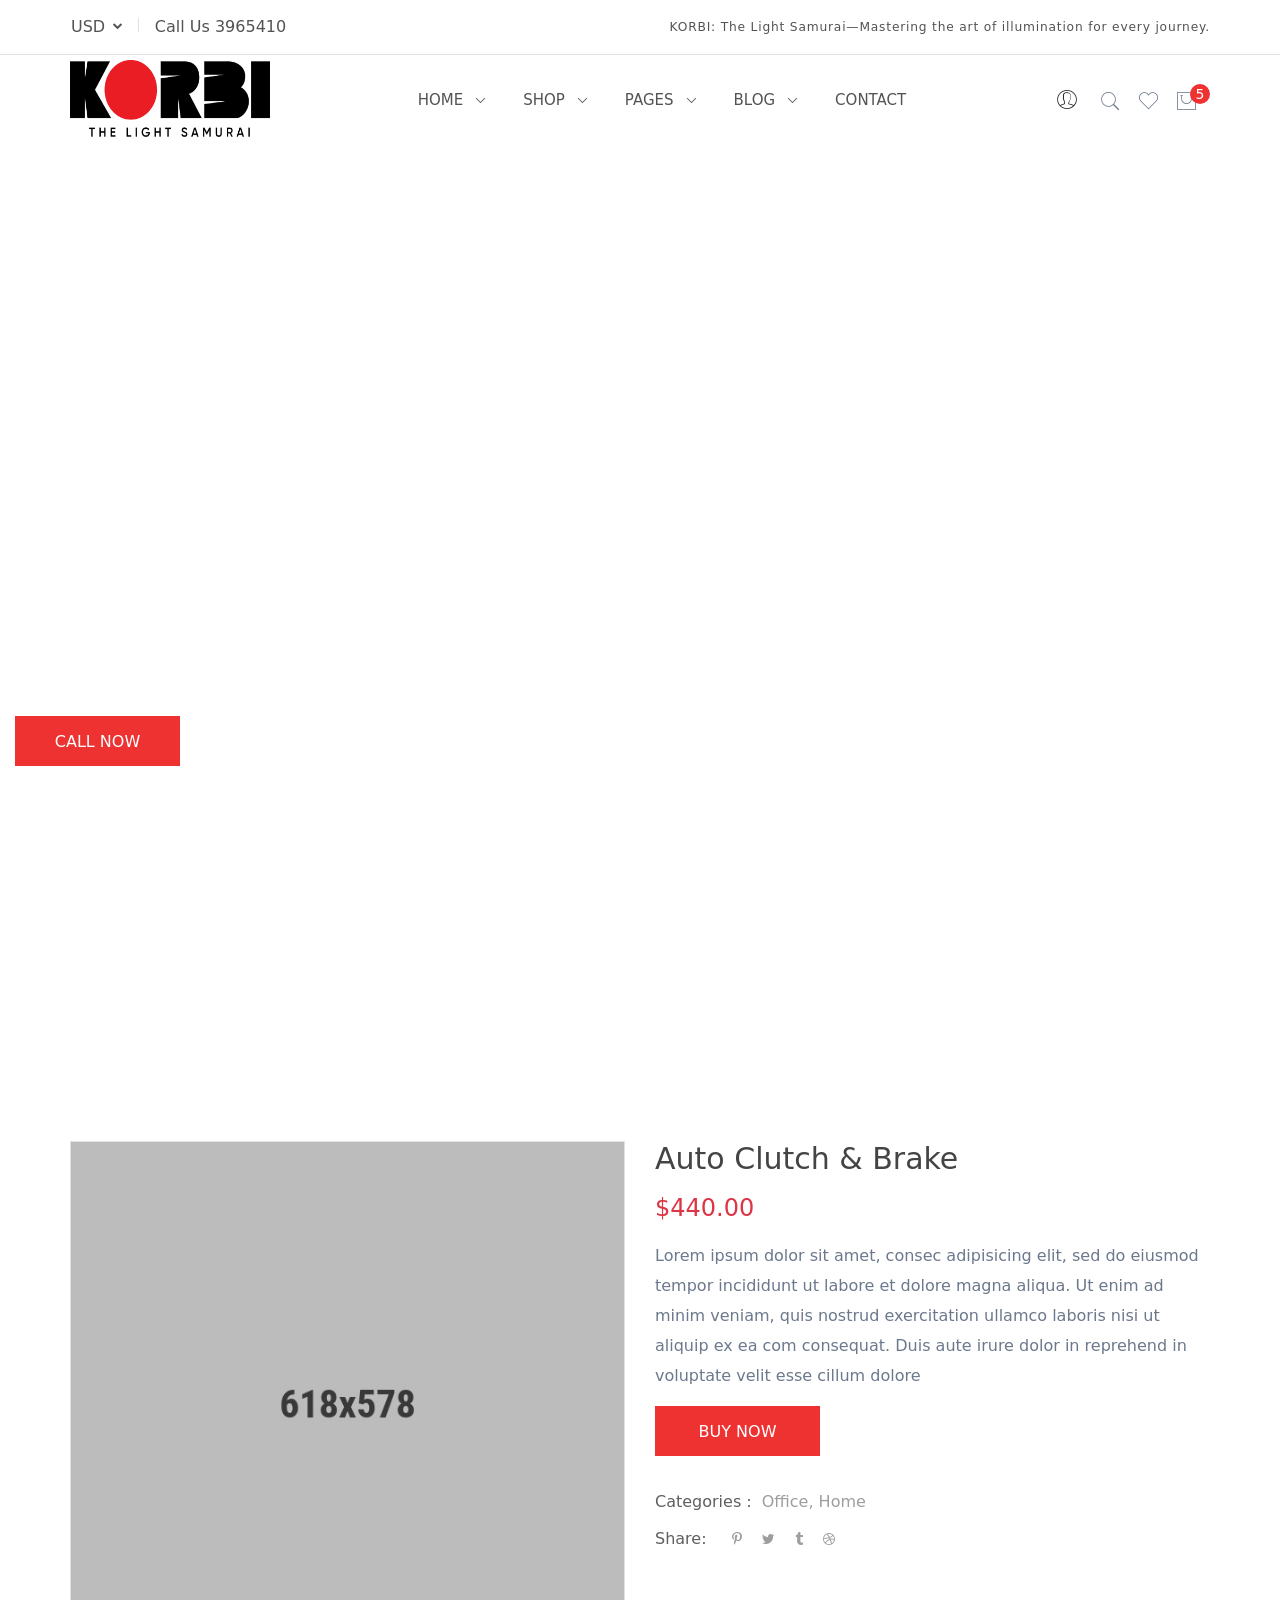
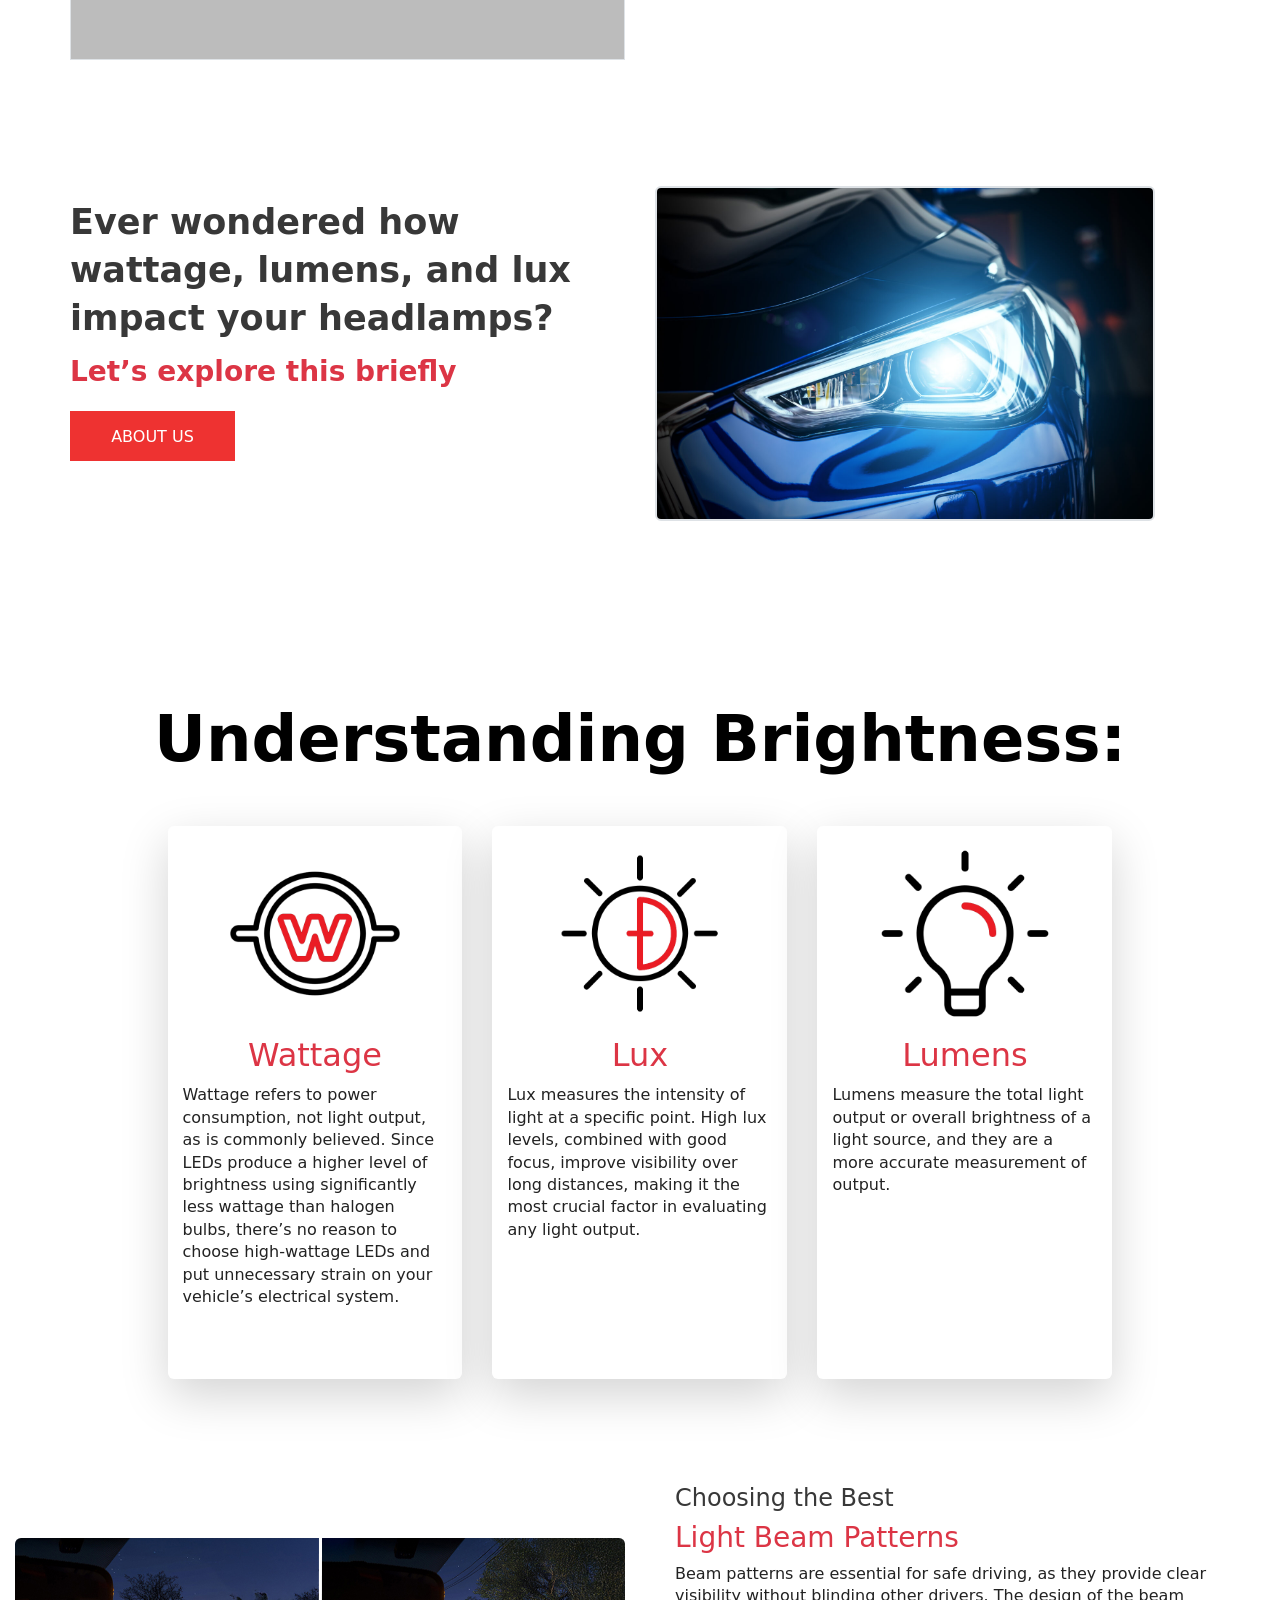
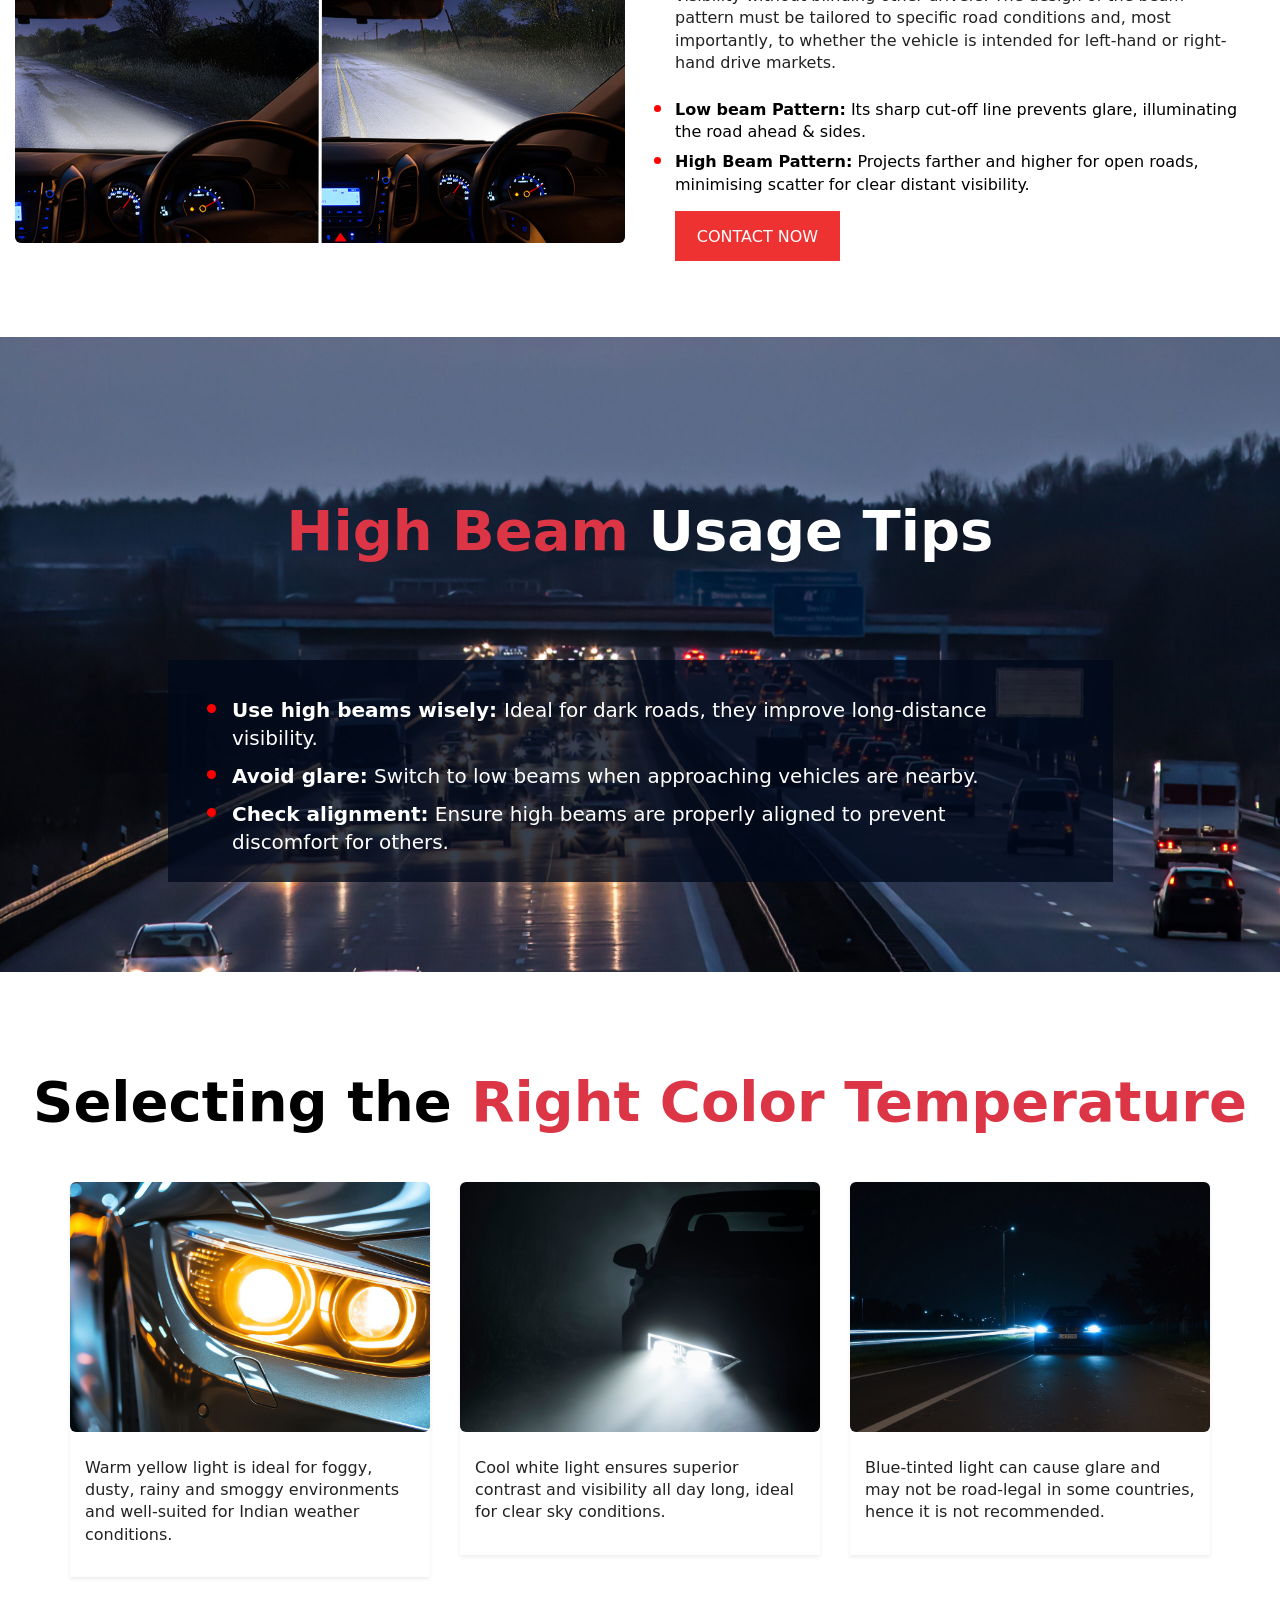
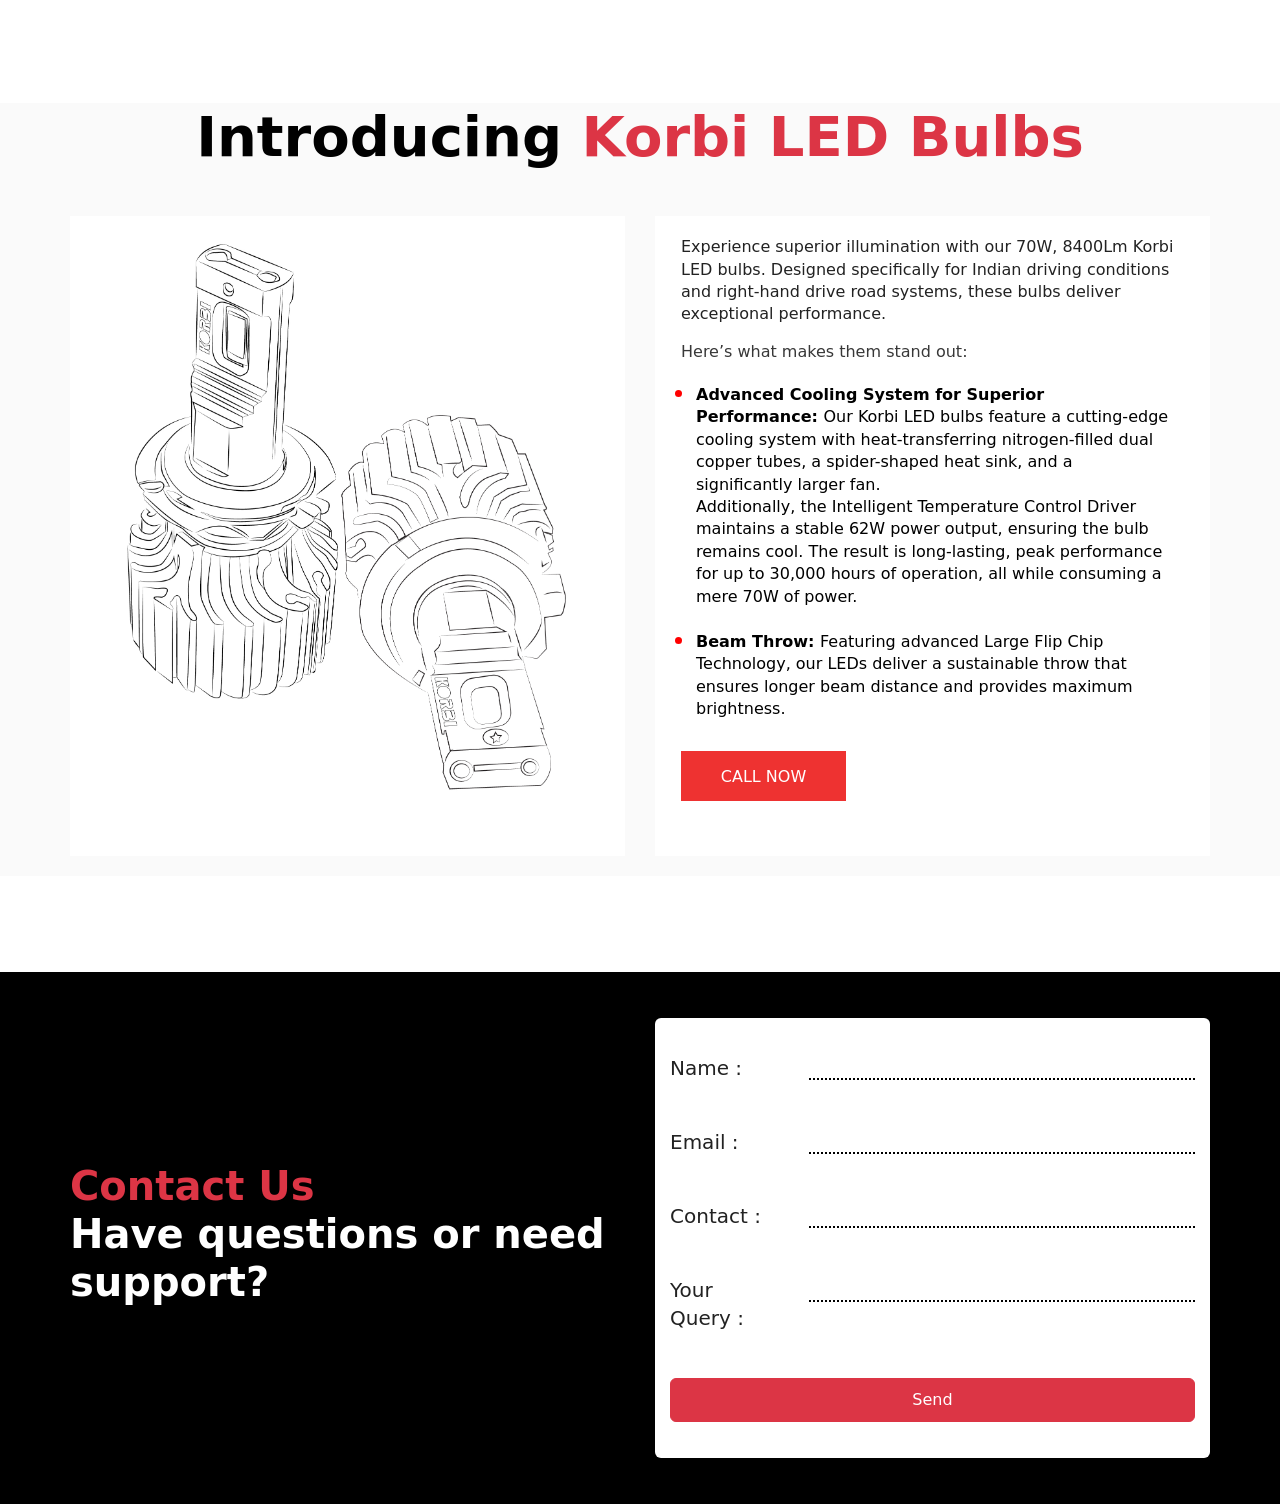
==== commit 4ac6922a: "load" ====
--- a/index.html
+++ b/index.html
@@ -700,13 +700,21 @@
                         <div class="row">
                             <div class="col-lg-7">
                                 <div class="content_text">
-                                    <h3 class="display-5 fw-bold text-white d-none d-sm-block">LIGHT UP YOUR PATH WITH KORBI Japanese LED
+                                    <h3 class="display-5 fw-bold text-white d-none d-sm-block">LIGHT UP YOUR PATH WITH
+                                        KORBI Japanese LED
                                         Bulbs</h3>
                                     <p class="text-white fs-5 mt-3">As a car owner, you understand the importance of
                                         visibility and reliability on the road. KORBI’s LED bulbs are designed to
                                         enhance
                                         your driving experience with sustainable, brighter and more efficient lighting
                                         solutions.</p>
+
+                                    <ul class="quantity-with-btn pb-7">
+                                        <li class="affiliate-btn-wrap">
+                                            <a class="btn btn-custom-size lg-size mt-3 btn-primary" href="#">Call
+                                                Now</a>
+                                        </li>
+                                    </ul>
                                 </div>
                             </div>
                         </div>
@@ -717,103 +725,126 @@
                 <img src="image/banner/panding_page_11-ezgif.com-crop.gif" height="700px" style="object-fit: contain;object-position: center;" width="100%" alt="">
             </section> -->
         </section>
-  <div class="single-product-area section-space-top-100">
-                <div class="container">
-                    <div class="row">
-                        <div class="col-lg-6">
-                            <div class="single-product-img">
-                                <div class="swiper-container single-product-slider">
-                                    <div class="swiper-wrapper">
-                                        <div class="swiper-slide">
-                                            <a href="assets/images/product/large-size/2-1-618x578.jpg" class="single-img gallery-popup">
-                                                <img class="img-full" src="assets/images/product/large-size/2-1-618x578.jpg" alt="Product Image">
-                                            </a>
-                                        </div>
-                                        <div class="swiper-slide">
-                                            <a href="assets/images/product/large-size/2-2-618x578.jpg" class="single-img gallery-popup">
-                                                <img class="img-full" src="assets/images/product/large-size/2-2-618x578.jpg" alt="Product Image">
-                                            </a>
-                                        </div>
-                                        <div class="swiper-slide">
-                                            <a href="assets/images/product/large-size/2-3-618x578.jpg" class="single-img gallery-popup">
-                                                <img class="img-full" src="assets/images/product/large-size/2-3-618x578.jpg" alt="Product Image">
-                                            </a>
-                                        </div>
-                                        <div class="swiper-slide">
-                                            <a href="assets/images/product/large-size/2-4-618x578.jpg" class="single-img gallery-popup">
-                                                <img class="img-full" src="assets/images/product/large-size/2-4-618x578.jpg" alt="Product Image">
-                                            </a>
-                                        </div>
-                                        <div class="swiper-slide">
-                                            <a href="assets/images/product/large-size/2-5-618x578.jpg" class="single-img gallery-popup">
-                                                <img class="img-full" src="assets/images/product/large-size/2-5-618x578.jpg" alt="Product Image">
-                                            </a>
-                                        </div>
-                                        <div class="swiper-slide">
-                                            <a href="assets/images/product/large-size/2-6-618x578.jpg" class="single-img gallery-popup">
-                                                <img class="img-full" src="assets/images/product/large-size/2-6-618x578.jpg" alt="Product Image">
-                                            </a>
-                                        </div>
-                                    </div>
-                                </div>
-                            </div>
-                        </div>
-                        <div class="col-lg-6 pt-9 pt-lg-0">
-                            <div class="single-product-content">
-                                <h2 class="title mb-3">Auto Clutch & Brake</h2>
-                                <div class="price-box pb-3">
-                                    <span class="new-price text-danger">$440.00</span>
-                                </div>
-                              
-                                <p class="short-desc mb-3">Lorem ipsum dolor sit amet, consec adipisicing elit, sed do eiusmod tempor incididunt ut labore et dolore magna aliqua. Ut enim ad minim veniam, quis nostrud exercitation ullamco laboris nisi ut aliquip ex ea com consequat. Duis aute irure dolor in reprehend in voluptate velit esse cillum dolore</p>
-                                <ul class="quantity-with-btn pb-7">
-                                    <li class="affiliate-btn-wrap">
-                                        <a class="btn btn-custom-size lg-size btn-primary" href="#">Buy Now</a>
+        <div class="single-product-area section-space-top-100">
+            <div class="container">
+                <div class="row">
+                    <div class="col-lg-6">
+                        <div class="single-product-img">
+                            <div class="swiper-container single-product-slider">
+                                <div class="swiper-wrapper">
+                                    <div class="swiper-slide">
+                                        <a href="assets/images/product/large-size/2-1-618x578.jpg"
+                                            class="single-img gallery-popup">
+                                            <img class="img-full" src="assets/images/product/large-size/2-1-618x578.jpg"
+                                                alt="Product Image">
+                                        </a>
+                                    </div>
+                                    <div class="swiper-slide">
+                                        <a href="assets/images/product/large-size/2-2-618x578.jpg"
+                                            class="single-img gallery-popup">
+                                            <img class="img-full" src="assets/images/product/large-size/2-2-618x578.jpg"
+                                                alt="Product Image">
+                                        </a>
+                                    </div>
+                                    <div class="swiper-slide">
+                                        <a href="assets/images/product/large-size/2-3-618x578.jpg"
+                                            class="single-img gallery-popup">
+                                            <img class="img-full" src="assets/images/product/large-size/2-3-618x578.jpg"
+                                                alt="Product Image">
+                                        </a>
+                                    </div>
+                                    <div class="swiper-slide">
+                                        <a href="assets/images/product/large-size/2-4-618x578.jpg"
+                                            class="single-img gallery-popup">
+                                            <img class="img-full" src="assets/images/product/large-size/2-4-618x578.jpg"
+                                                alt="Product Image">
+                                        </a>
+                                    </div>
+                                    <div class="swiper-slide">
+                                        <a href="assets/images/product/large-size/2-5-618x578.jpg"
+                                            class="single-img gallery-popup">
+                                            <img class="img-full" src="assets/images/product/large-size/2-5-618x578.jpg"
+                                                alt="Product Image">
+                                        </a>
+                                    </div>
+                                    <div class="swiper-slide">
+                                        <a href="assets/images/product/large-size/2-6-618x578.jpg"
+                                            class="single-img gallery-popup">
+                                            <img class="img-full" src="assets/images/product/large-size/2-6-618x578.jpg"
+                                                alt="Product Image">
+                                        </a>
+                                    </div>
+                                </div>
+                            </div>
+                        </div>
+                    </div>
+                    <div class="col-lg-6 pt-9 pt-lg-0">
+                        <div class="single-product-content">
+                            <h2 class="title mb-3">Auto Clutch & Brake</h2>
+                            <div class="price-box pb-3">
+                                <span class="new-price text-danger">$440.00</span>
+                            </div>
+
+                            <p class="short-desc mb-3">Lorem ipsum dolor sit amet, consec adipisicing elit, sed do
+                                eiusmod tempor incididunt ut labore et dolore magna aliqua. Ut enim ad minim veniam,
+                                quis nostrud exercitation ullamco laboris nisi ut aliquip ex ea com consequat. Duis aute
+                                irure dolor in reprehend in voluptate velit esse cillum dolore</p>
+                            <ul class="quantity-with-btn pb-7">
+                                <li class="affiliate-btn-wrap">
+                                    <a class="btn btn-custom-size lg-size btn-primary" href="#">Buy Now</a>
+                                </li>
+                            </ul>
+                            <div class="product-category pb-3">
+                                <span class="title">Categories :</span>
+                                <ul>
+                                    <li>
+                                        <a href="#">Office,</a>
+                                    </li>
+                                    <li>
+                                        <a href="#">Home</a>
                                     </li>
                                 </ul>
-                                <div class="product-category pb-3">
-                                    <span class="title">Categories :</span>
-                                    <ul>
-                                        <li>
-                                            <a href="#">Office,</a>
-                                        </li>
-                                        <li>
-                                            <a href="#">Home</a>
-                                        </li>
-                                    </ul>
-                                </div>
-                              
-                                <div class="product-category social-link align-items-center pb-lg-3">
-                                    <span class="title pe-3">Share:</span>
-                                    <ul>
-                                        <li>
-                                            <a href="#" data-tippy="Pinterest" data-tippy-inertia="true" data-tippy-animation="shift-away" data-tippy-delay="50" data-tippy-arrow="true" data-tippy-theme="sharpborder">
-                                                <i class="fa fa-pinterest-p"></i>
-                                            </a>
-                                        </li>
-                                        <li>
-                                            <a href="#" data-tippy="Twitter" data-tippy-inertia="true" data-tippy-animation="shift-away" data-tippy-delay="50" data-tippy-arrow="true" data-tippy-theme="sharpborder">
-                                                <i class="fa fa-twitter"></i>
-                                            </a>
-                                        </li>
-                                        <li>
-                                            <a href="#" data-tippy="Tumblr" data-tippy-inertia="true" data-tippy-animation="shift-away" data-tippy-delay="50" data-tippy-arrow="true" data-tippy-theme="sharpborder">
-                                                <i class="fa fa-tumblr"></i>
-                                            </a>
-                                        </li>
-                                        <li>
-                                            <a href="#" data-tippy="Dribbble" data-tippy-inertia="true" data-tippy-animation="shift-away" data-tippy-delay="50" data-tippy-arrow="true" data-tippy-theme="sharpborder">
-                                                <i class="fa fa-dribbble"></i>
-                                            </a>
-                                        </li>
-                                    </ul>
-                                </div>
-                            </div>
-                           
-                        </div>
-                    </div>
-                </div>
-            </div>
+                            </div>
+
+                            <div class="product-category social-link align-items-center pb-lg-3">
+                                <span class="title pe-3">Share:</span>
+                                <ul>
+                                    <li>
+                                        <a href="#" data-tippy="Pinterest" data-tippy-inertia="true"
+                                            data-tippy-animation="shift-away" data-tippy-delay="50"
+                                            data-tippy-arrow="true" data-tippy-theme="sharpborder">
+                                            <i class="fa fa-pinterest-p"></i>
+                                        </a>
+                                    </li>
+                                    <li>
+                                        <a href="#" data-tippy="Twitter" data-tippy-inertia="true"
+                                            data-tippy-animation="shift-away" data-tippy-delay="50"
+                                            data-tippy-arrow="true" data-tippy-theme="sharpborder">
+                                            <i class="fa fa-twitter"></i>
+                                        </a>
+                                    </li>
+                                    <li>
+                                        <a href="#" data-tippy="Tumblr" data-tippy-inertia="true"
+                                            data-tippy-animation="shift-away" data-tippy-delay="50"
+                                            data-tippy-arrow="true" data-tippy-theme="sharpborder">
+                                            <i class="fa fa-tumblr"></i>
+                                        </a>
+                                    </li>
+                                    <li>
+                                        <a href="#" data-tippy="Dribbble" data-tippy-inertia="true"
+                                            data-tippy-animation="shift-away" data-tippy-delay="50"
+                                            data-tippy-arrow="true" data-tippy-theme="sharpborder">
+                                            <i class="fa fa-dribbble"></i>
+                                        </a>
+                                    </li>
+                                </ul>
+                            </div>
+                        </div>
+
+                    </div>
+                </div>
+            </div>
+        </div>
 
         <section class="my-6">
             <div class="container">
@@ -822,11 +853,11 @@
                         <h4 class="fs-1 fw-bold"><small>Ever wondered how wattage, lumens, and lux impact your
                                 headlamps?</small></h4>
                         <h5 class="text-danger fs-3 fw-bold mt-3">Let’s explore this briefly</h5>
-                      <ul class="quantity-with-btn pb-7">
-                                    <li class="affiliate-btn-wrap">
-                                        <a class="btn btn-custom-size my-3 lg-size btn-primary" href="#">About Us</a>
-                                    </li>
-                                </ul>
+                        <ul class="quantity-with-btn pb-7">
+                            <li class="affiliate-btn-wrap">
+                                <a class="btn btn-custom-size my-3 lg-size btn-primary" href="#">About Us</a>
+                            </li>
+                        </ul>
                     </div>
                     <div class="col-lg-6 my-4">
                         <img src="image/banner/second-1536x1024.jpeg" class="rounded border bordre-dark border-2  "
@@ -907,10 +938,10 @@
                                 </li>
                             </ul>
                             <ul class="quantity-with-btn pb-7">
-                                    <li class="affiliate-btn-wrap">
-                                        <a class="btn btn-custom-size lg-size mt-3 btn-primary" href="#">Contact Now</a>
-                                    </li>
-                                </ul>
+                                <li class="affiliate-btn-wrap">
+                                    <a class="btn btn-custom-size lg-size mt-3 btn-primary" href="#">Contact Now</a>
+                                </li>
+                            </ul>
                         </div>
                     </div>
                 </div>
@@ -1018,10 +1049,10 @@
                                 </li>
                             </ul>
                             <ul class="quantity-with-btn pb-7">
-                                    <li class="affiliate-btn-wrap">
-                                        <a class="btn btn-custom-size lg-size mt-3 btn-primary" href="#">Call Now</a>
-                                    </li>
-                                </ul>
+                                <li class="affiliate-btn-wrap">
+                                    <a class="btn btn-custom-size lg-size mt-3 btn-primary" href="#">Call Now</a>
+                                </li>
+                            </ul>
                         </div>
                     </div>
                 </div>
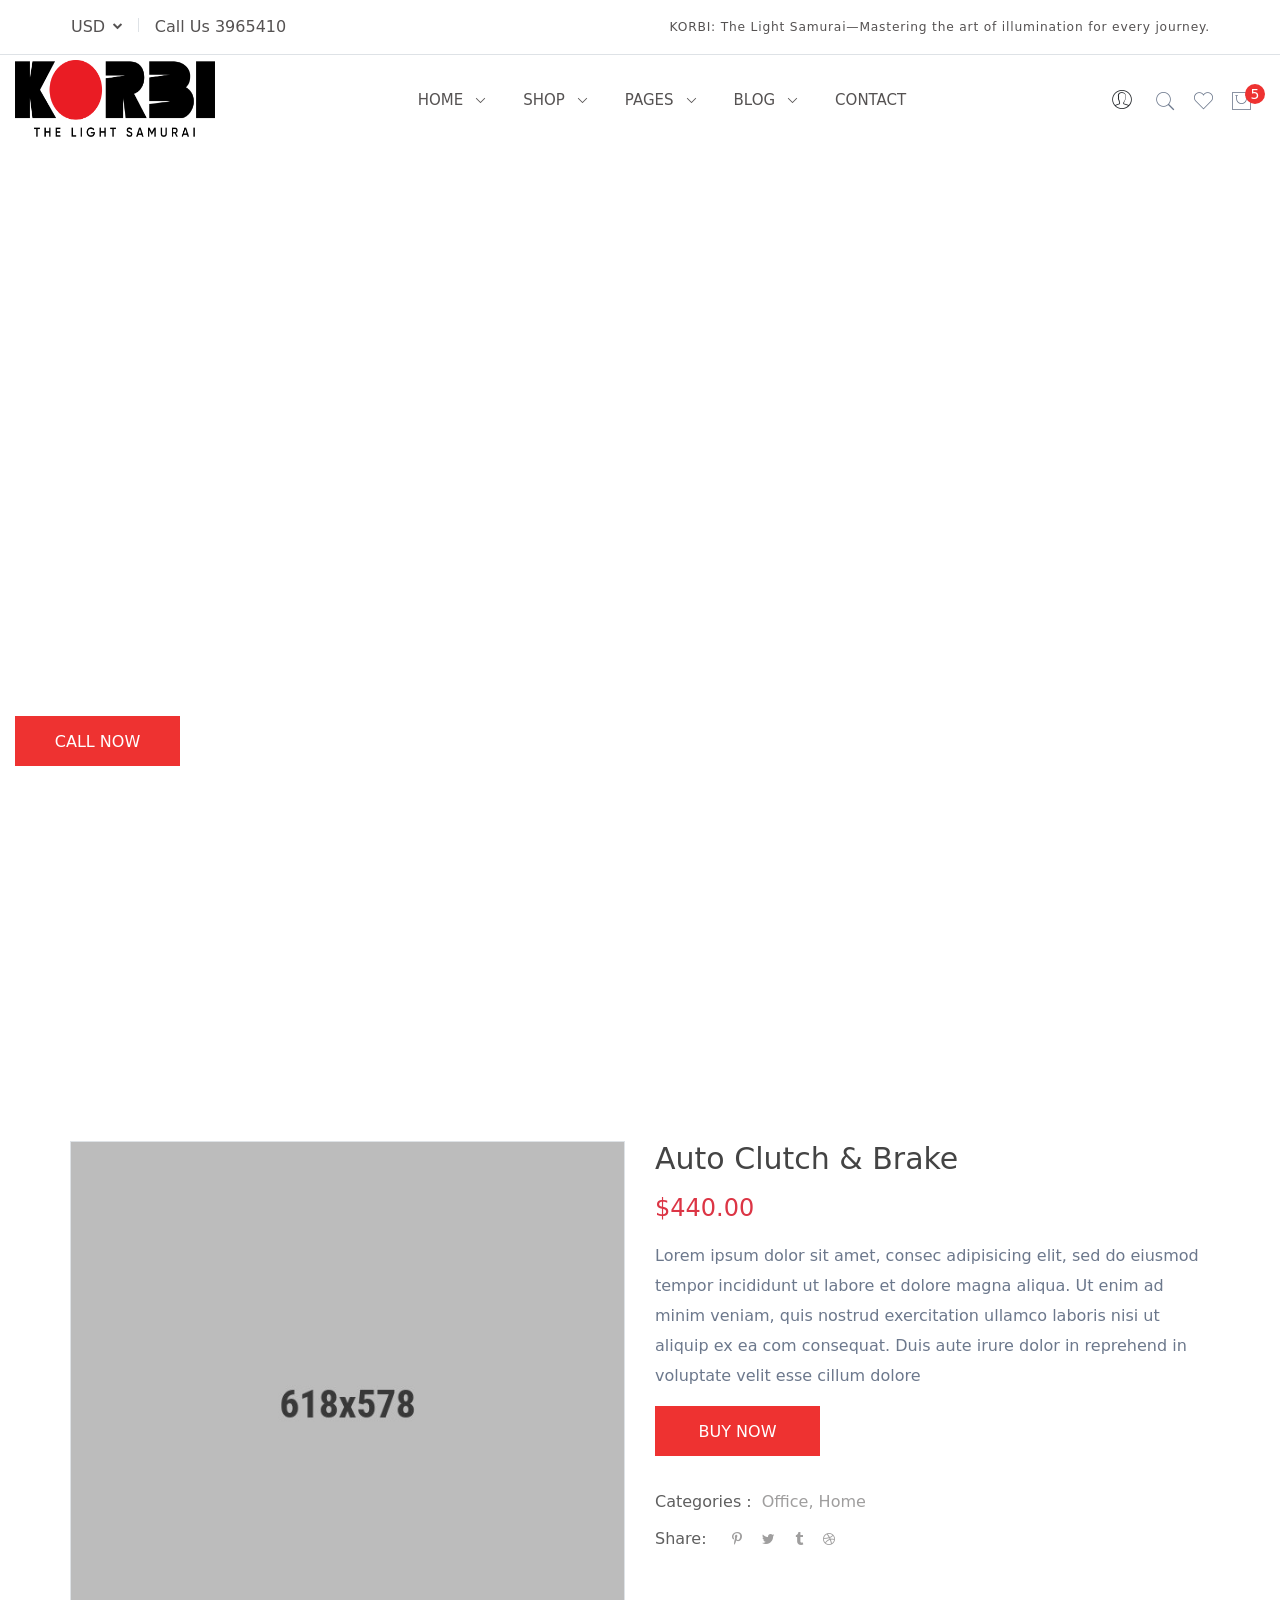
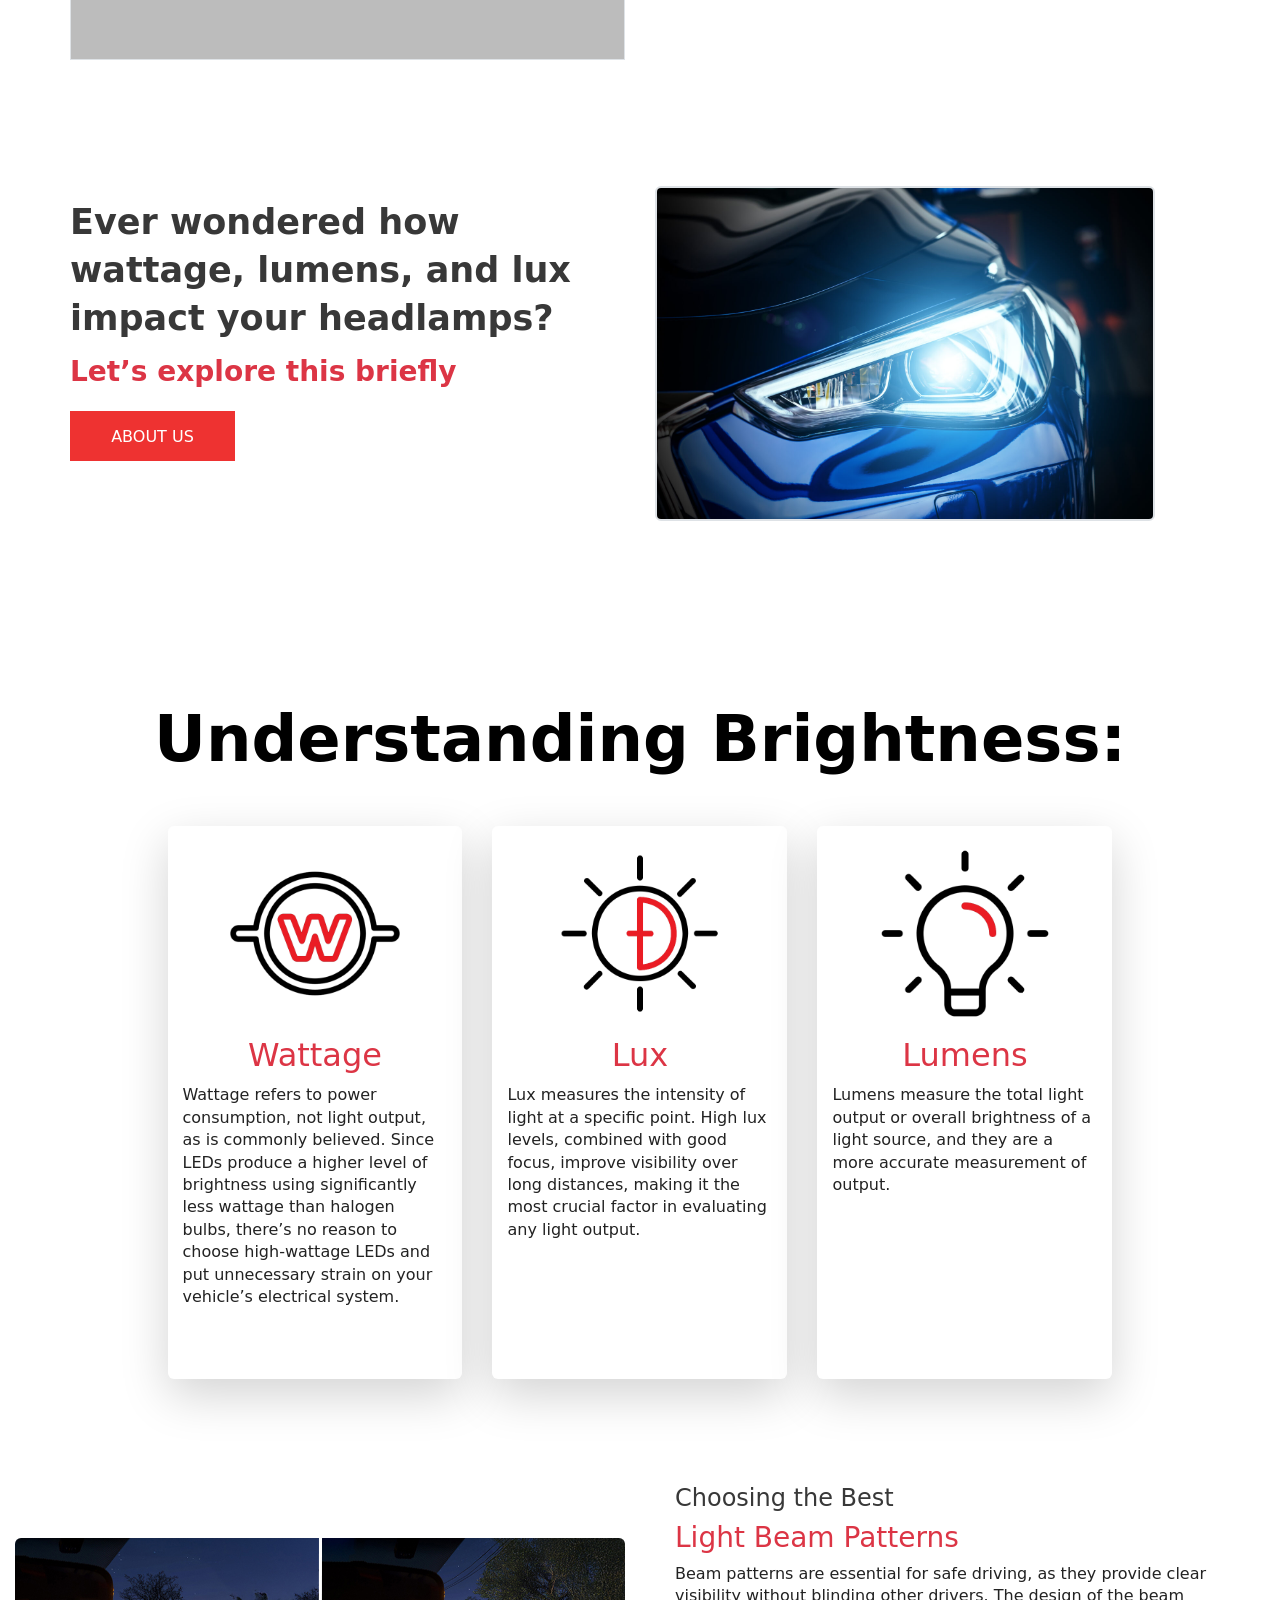
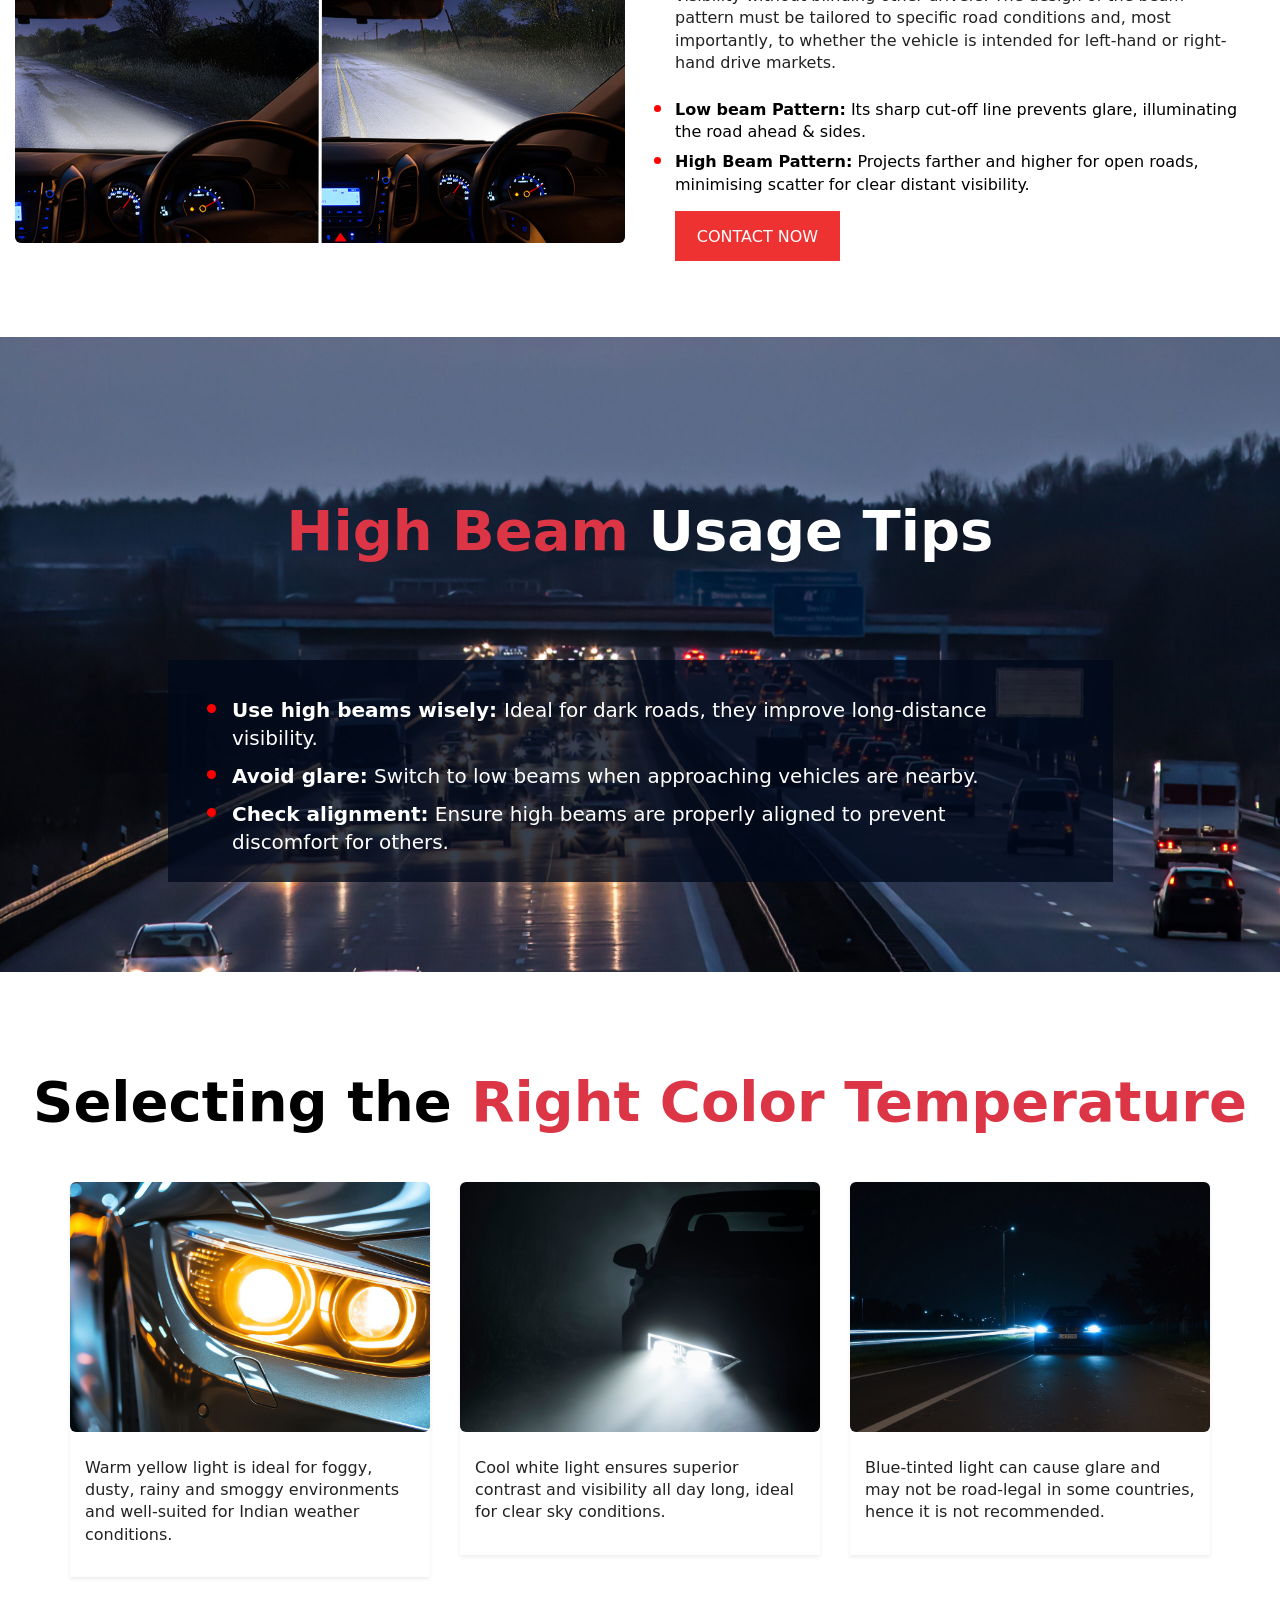
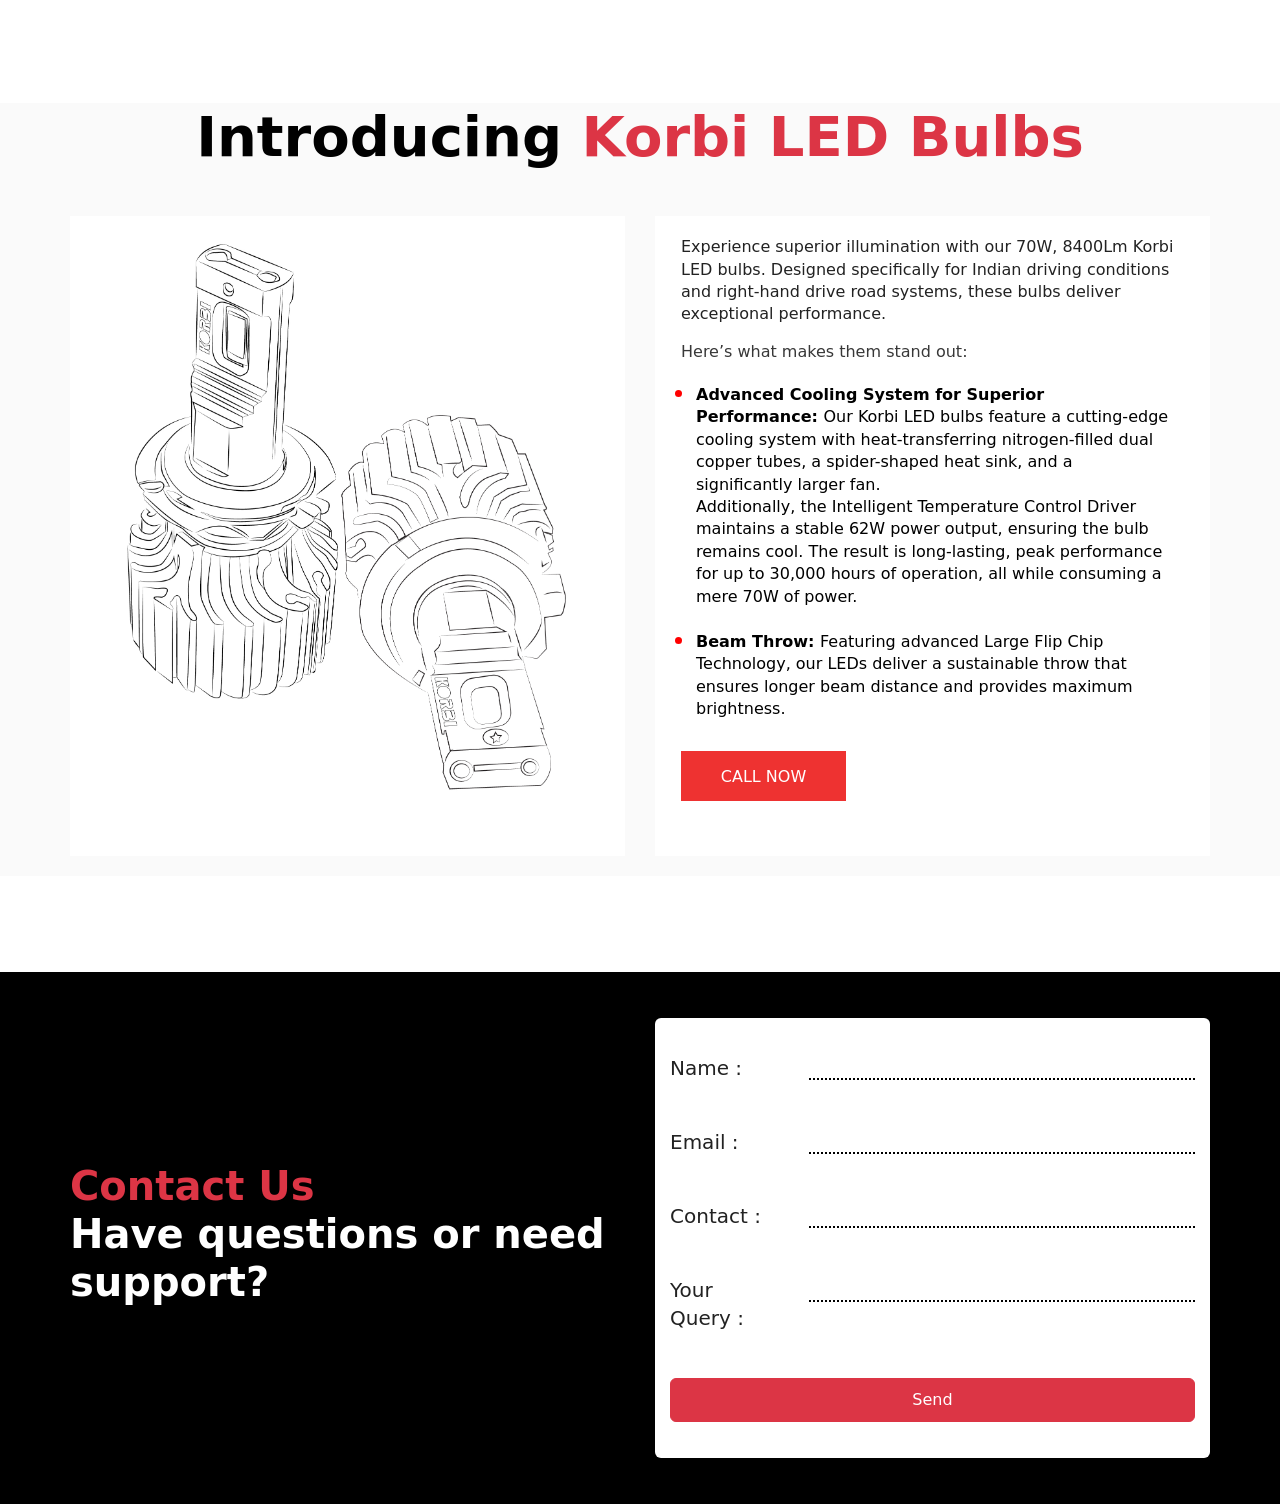
==== commit 76f80390: "load" ====
--- a/index.html
+++ b/index.html
@@ -8,7 +8,7 @@
     <title>Korbi</title>
     <meta name="robots" content="index, follow" />
     <meta name="description"
-        content="Tromic car accessories bootstrap 5 template is an awesome website template for any modern car accessories shop.">
+        content="Korbi">
     <meta name="viewport" content="width=device-width, initial-scale=1.0">
     <!-- Favicon -->
     <link rel="shortcut icon" type="image/x-icon" href="assets/images/favicon.ico" />
@@ -99,7 +99,7 @@
                 </div>
             </div>
             <div class="header-middle header-sticky py-6 py-lg-0">
-                <div class="container">
+                <div class="container-fluid">
                     <div class="row align-items-center">
                         <div class="col-lg-12">
                             <div class="header-middle-wrap position-relative">
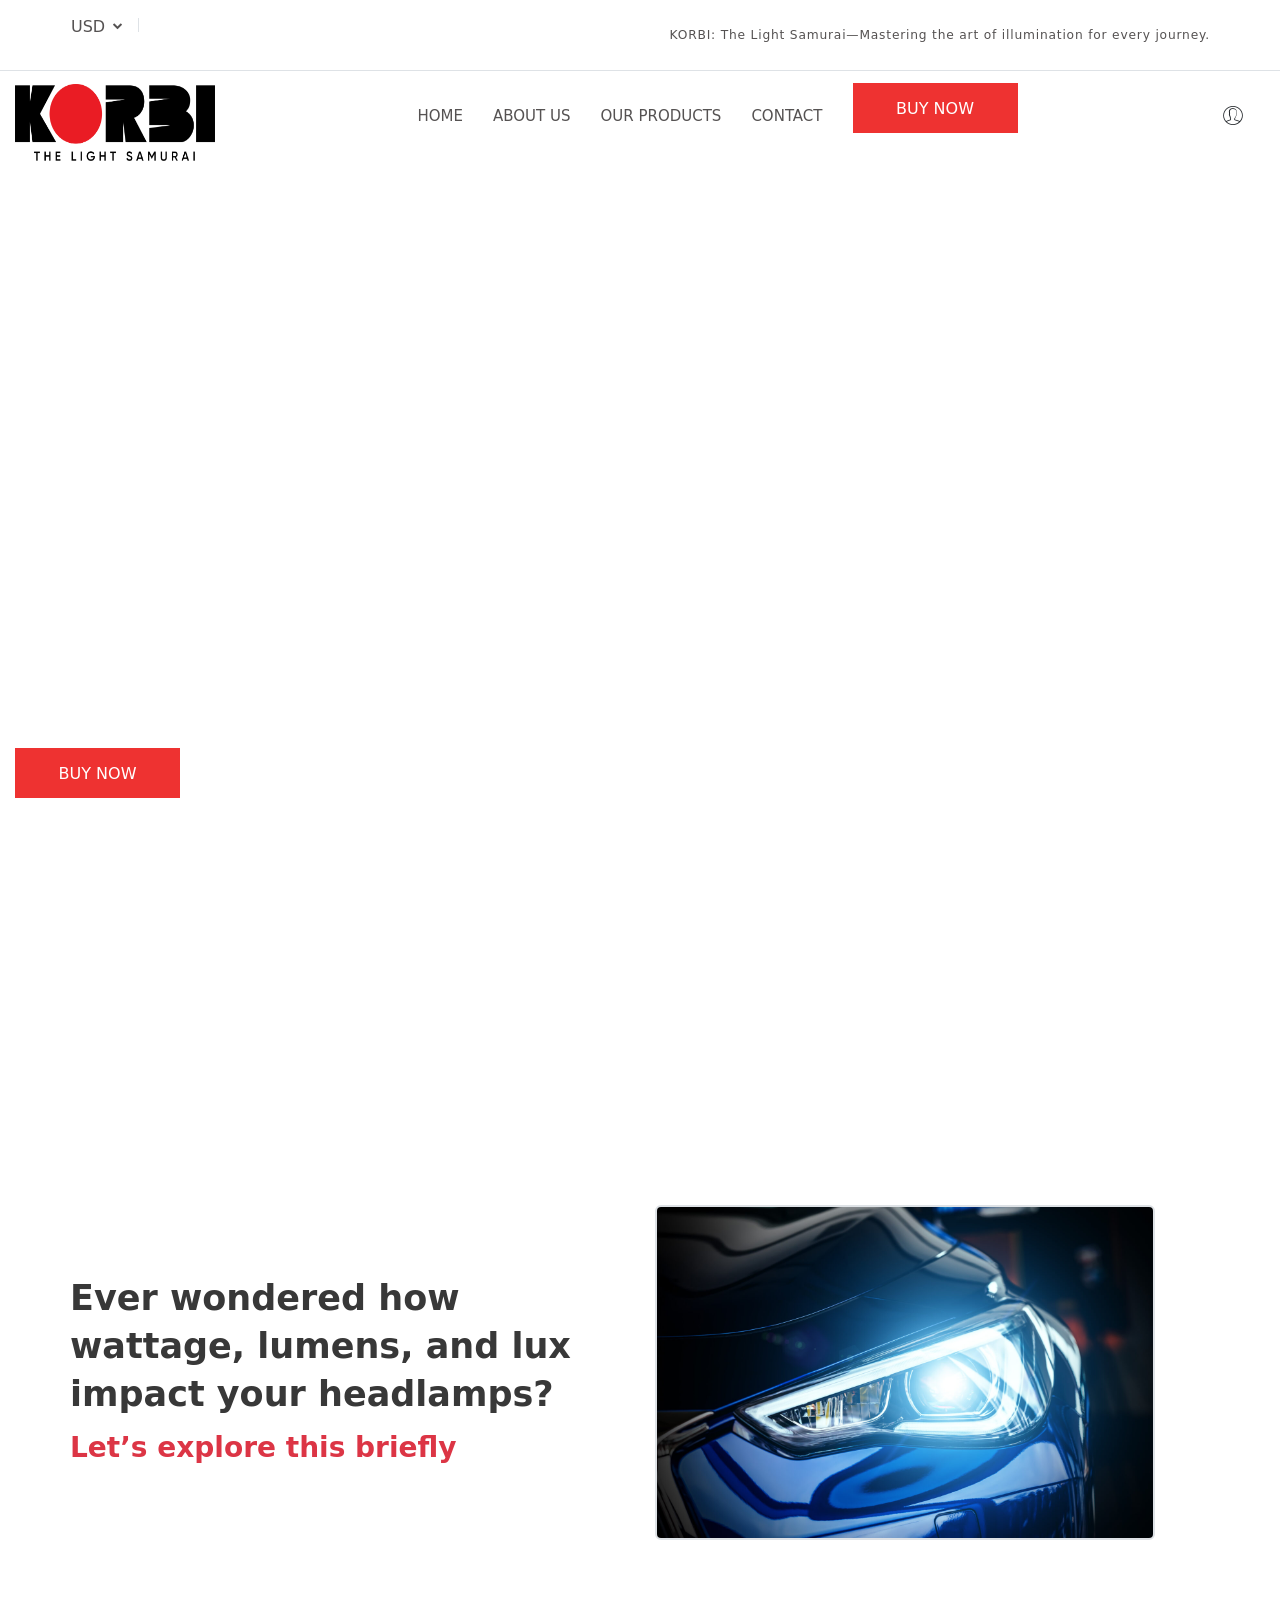
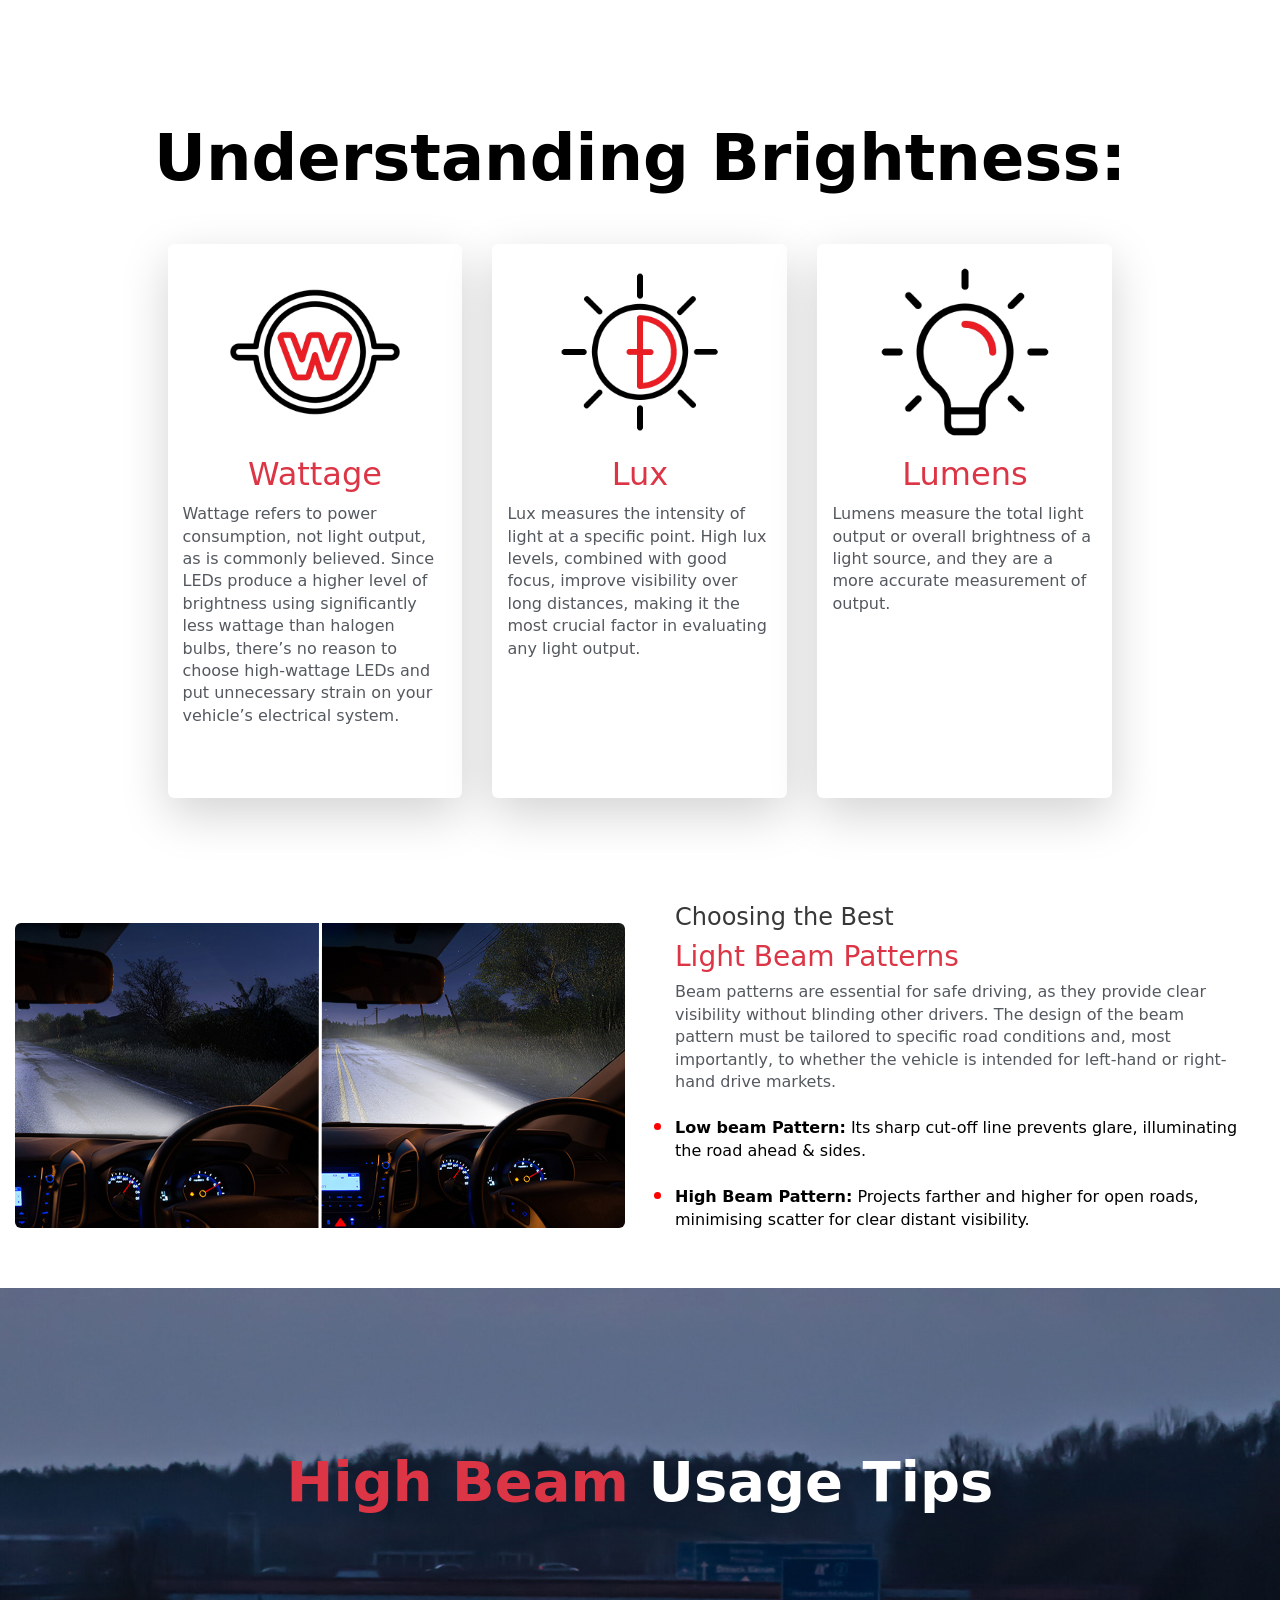
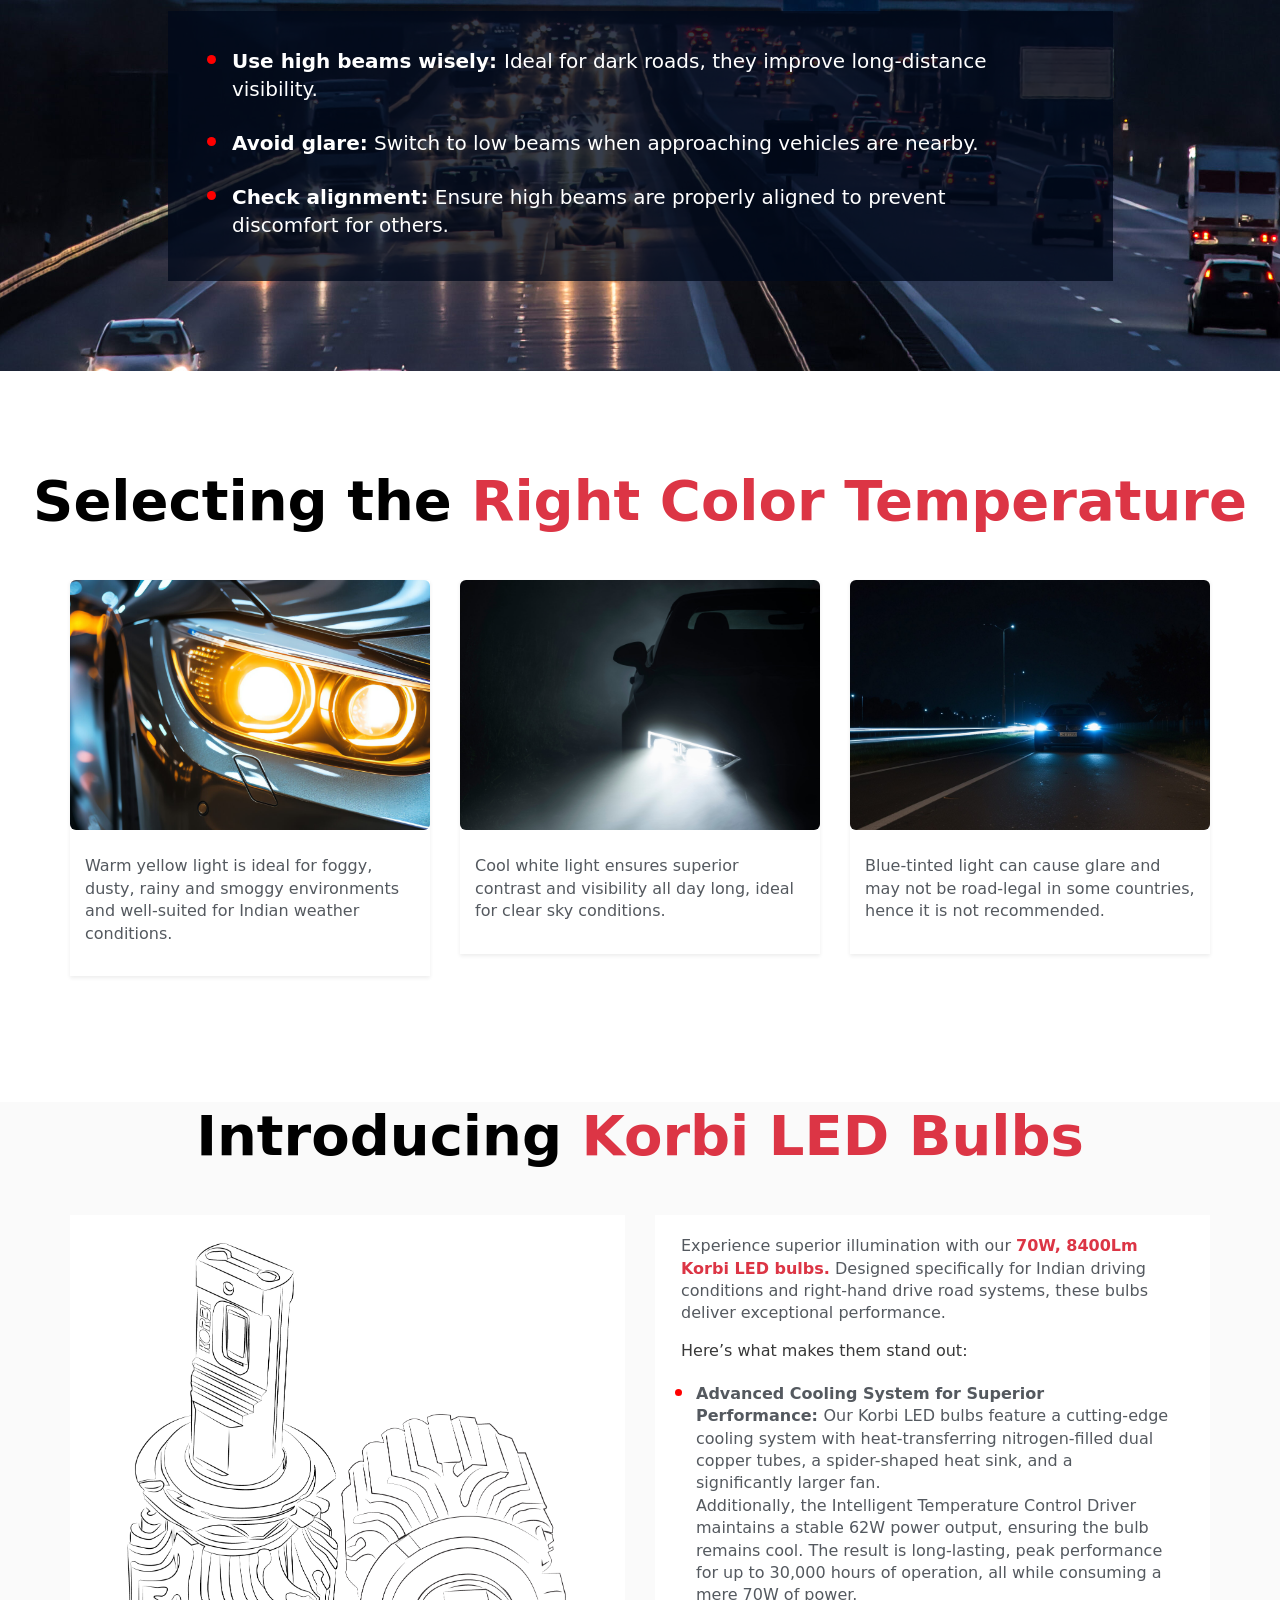
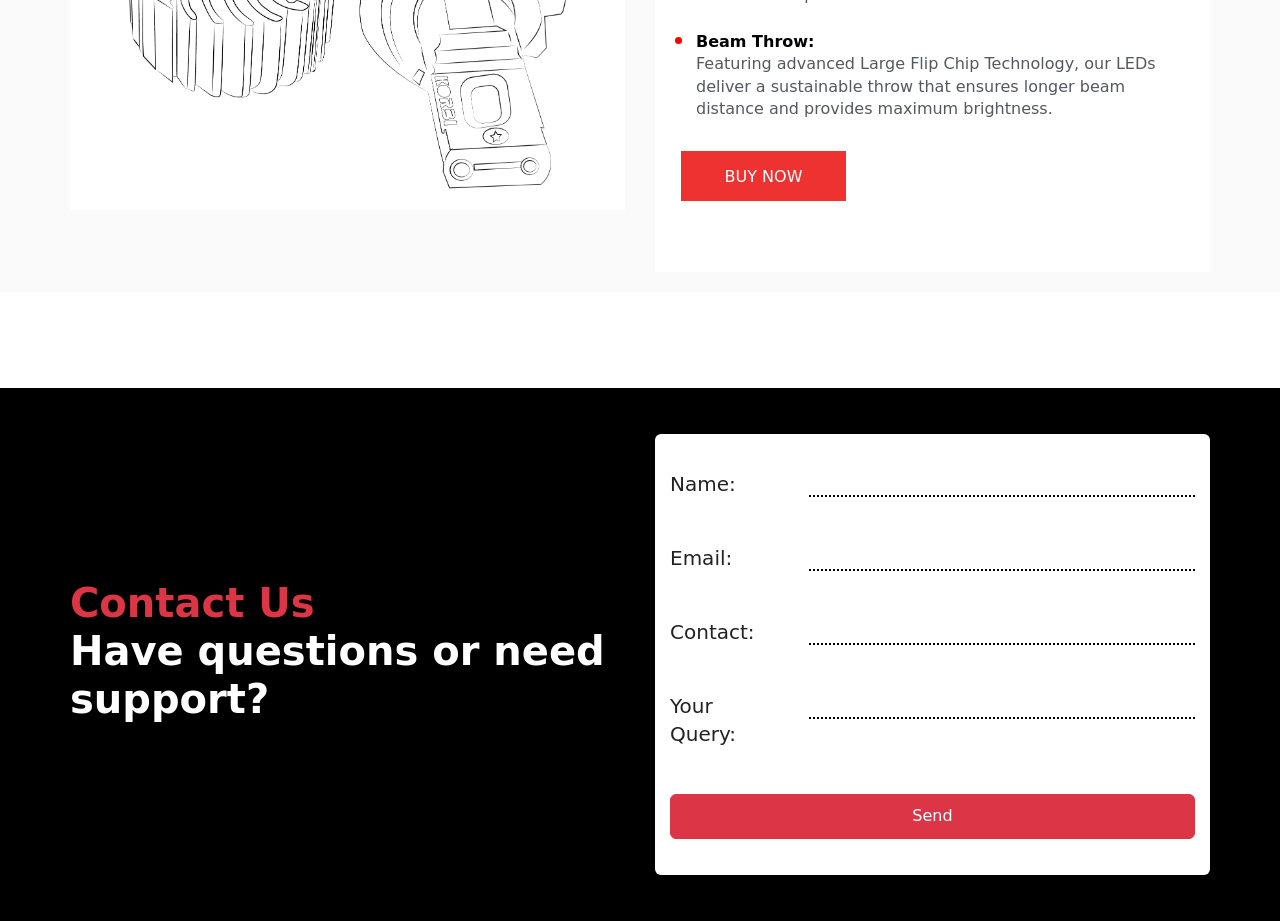
==== commit b9db7735: "load" ====
--- a/index.html
+++ b/index.html
@@ -1,3 +1,4 @@
+
 <!DOCTYPE html>
 <html lang="zxx">
 
@@ -39,680 +40,1277 @@
 </head>
 
 <body>
-
-    <div class="preloader-activate preloader-active open_tm_preloader">
-        <div class="preloader-area-wrap">
-            <div class="spinner d-flex justify-content-center align-items-center h-100">
-                <div class="bounce1"></div>
-                <div class="bounce2"></div>
-                <div class="bounce3"></div>
-            </div>
+    
+
+
+<div class="preloader-activate preloader-active open_tm_preloader">
+    <div class="preloader-area-wrap">
+        <div class="spinner d-flex justify-content-center align-items-center h-100">
+            <div class="bounce1"></div>
+            <div class="bounce2"></div>
+            <div class="bounce3"></div>
         </div>
     </div>
-    <div class="main-wrapper">
-
-        <!-- Begin Main Header Area -->
-        <header class="main-header-area">
-            <div class="header-top border-bottom d-none d-lg-block">
-                <div class="container">
-                    <div class="row align-items-center">
-                        <div class="col-6">
-                            <div class="header-top-left">
-                                <ul class="dropdown-wrap text-matterhorn">
-                                    <!-- <li class="dropdown">
-                                        <button class="btn btn-link dropdown-toggle ht-btn" type="button"
-                                            id="languageButton" data-bs-toggle="dropdown" aria-label="language"
-                                            aria-expanded="false">
-                                            English
-                                        </button>
-                                        <ul class="dropdown-menu" aria-labelledby="languageButton">
-                                            <li><a class="dropdown-item" href="#">French</a></li>
-                                            <li><a class="dropdown-item" href="#">Italian</a></li>
-                                            <li><a class="dropdown-item" href="#">Spanish</a></li>
-                                        </ul>
-                                    </li> -->
-                                    <li class="dropdown">
-                                        <button class="btn btn-link dropdown-toggle ht-btn" type="button"
-                                            id="currencyButton" data-bs-toggle="dropdown" aria-label="currency"
-                                            aria-expanded="false">
-                                            USD
-                                        </button>
-                                        <ul class="dropdown-menu" aria-labelledby="currencyButton">
-                                            <li><a class="dropdown-item" href="#">GBP</a></li>
-                                            <li><a class="dropdown-item" href="#">ISO</a></li>
-                                        </ul>
-                                    </li>
-                                    <li>
-                                        Call Us
-                                        <a href="tel://3965410">3965410</a>
-                                    </li>
-                                </ul>
-                            </div>
-                        </div>
-                        <div class="col-6">
-                            <div class="header-top-right text-matterhorn">
-                                <p class="shipping mb-0"><small>KORBI: The Light Samurai—Mastering the art of
-                                        illumination for every journey.</small></p>
-                            </div>
-                        </div>
-                    </div>
-                </div>
-            </div>
-            <div class="header-middle header-sticky py-6 py-lg-0">
-                <div class="container-fluid">
-                    <div class="row align-items-center">
-                        <div class="col-lg-12">
-                            <div class="header-middle-wrap position-relative">
-
-                                <a href="index.html" class="header-logo">
-                                    <img src="image/logo/korbi.png" height="80px" width="200px" alt="Header Logo">
-                                </a>
-
-                                <div class="main-menu d-none d-lg-block">
-                                    <nav class="main-nav">
-                                        <ul>
-                                            <li class="drop-holder">
-                                                <a href="index.html">Home
-                                                    <i class="pe-7s-angle-down"></i>
-                                                </a>
-                                                <ul class="drop-menu">
-                                                    <li>
-                                                        <a href="index.html">Home One</a>
-                                                    </li>
-                                                    <li>
-                                                        <a href="index-2.html">Home Two</a>
-                                                    </li>
-                                                </ul>
-                                            </li>
-                                            <li class="megamenu-holder">
-                                                <a href="shop.html">Shop
-                                                    <i class="pe-7s-angle-down"></i>
-                                                </a>
-                                                <ul class="drop-menu megamenu">
-                                                    <li>
-                                                        <span class="title">Shop Layout</span>
-                                                        <ul>
-                                                            <li>
-                                                                <a href="shop.html">Shop Default</a>
-                                                            </li>
-                                                            <li>
-                                                                <a href="shop-grid-fullwidth.html">Shop Grid
-                                                                    Fullwidth</a>
-                                                            </li>
-                                                            <li>
-                                                                <a href="shop-right-sidebar.html">Shop Right Sidebar</a>
-                                                            </li>
-                                                            <li>
-                                                                <a href="shop-list-fullwidth.html">Shop List
-                                                                    Fullwidth</a>
-                                                            </li>
-                                                            <li>
-                                                                <a href="shop-list-left-sidebar.html">Shop List Left
-                                                                    Sidebar</a>
-                                                            </li>
-                                                            <li>
-                                                                <a href="shop-list-right-sidebar.html">Shop List Right
-                                                                    Sidebar</a>
-                                                            </li>
-                                                        </ul>
-                                                    </li>
-                                                    <li>
-                                                        <span class="title">Product Style</span>
-                                                        <ul>
-                                                            <li>
-                                                                <a href="single-product-variable.html">Single Product
-                                                                    Variable</a>
-                                                            </li>
-                                                            <li>
-                                                                <a href="single-product-group.html">Single Product
-                                                                    Group</a>
-                                                            </li>
-                                                            <li>
-                                                                <a href="single-product.html">Single Product Default</a>
-                                                            </li>
-                                                            <li>
-                                                                <a href="single-product-affiliate.html">Single Product
-                                                                    Affiliate</a>
-                                                            </li>
-                                                            <li>
-                                                                <a href="single-product-sale.html">Single Product
-                                                                    Sale</a>
-                                                            </li>
-                                                            <li>
-                                                                <a href="single-product-sticky.html">Single Product
-                                                                    Sticky</a>
-                                                            </li>
-                                                        </ul>
-                                                    </li>
-                                                    <li>
-                                                        <span class="title">Product Related</span>
-                                                        <ul>
-                                                            <li>
-                                                                <a href="my-account.html">My Account</a>
-                                                            </li>
-                                                            <li>
-                                                                <a href="login-register.html">Login | Register</a>
-                                                            </li>
-                                                            <li>
-                                                                <a href="cart.html">Shopping Cart</a>
-                                                            </li>
-                                                            <li>
-                                                                <a href="wishlist.html">Wishlist</a>
-                                                            </li>
-                                                            <li>
-                                                                <a href="compare.html">Compare</a>
-                                                            </li>
-                                                            <li>
-                                                                <a href="checkout.html">Checkout</a>
-                                                            </li>
-                                                        </ul>
-                                                    </li>
-                                                    <li>
-                                                        <div class="banner">
-                                                            <img src="assets/images/megamenu/banner/1.jpg"
-                                                                alt="Menu Banner">
-                                                        </div>
-                                                    </li>
-                                                </ul>
-                                            </li>
-                                            <li class="drop-holder">
-                                                <a href="#">Pages
-                                                    <i class="pe-7s-angle-down"></i>
-                                                </a>
-                                                <ul class="drop-menu">
-                                                    <li>
-                                                        <a href="about.html">About</a>
-                                                    </li>
-                                                    <li>
-                                                        <a href="faq.html">FAQ</a>
-                                                    </li>
-                                                    <li>
-                                                        <a href="404.html">Error 404</a>
-                                                    </li>
-                                                    <li class="drop-holder">
-                                                        <a href="#">Multi Dropdown</a>
-                                                        <ul class="drop-menu">
-                                                            <li class="drop-holder">
-                                                                <a href="#">Level 02</a>
-                                                                <ul class="drop-menu">
-                                                                    <li>
-                                                                        <a href="#">Level 03</a>
-                                                                    </li>
-                                                                </ul>
-                                                            </li>
-                                                        </ul>
-                                                    </li>
-                                                </ul>
-                                            </li>
-                                            <li class="drop-holder">
-                                                <a href="blog.html">Blog
-                                                    <i class="pe-7s-angle-down"></i>
-                                                </a>
-                                                <ul class="drop-menu">
-                                                    <li>
-                                                        <a href="blog-listview.html">Blog List View</a>
-                                                    </li>
-                                                    <li>
-                                                        <a href="blog-detail.html">Blog Detail</a>
-                                                    </li>
-                                                </ul>
-                                            </li>
-                                            <li>
-                                                <a href="contact.html">Contact</a>
-                                            </li>
-                                        </ul>
-                                    </nav>
-                                </div>
-                                <div class="header-right">
-                                    <ul>
-                                        <li class="dropdown d-none d-lg-block">
-                                            <button class="btn btn-link dropdown-toggle ht-btn p-0" type="button"
-                                                id="settingButton" data-bs-toggle="dropdown" aria-label="setting"
-                                                aria-expanded="false">
-                                                <i class="pe-7s-user"></i>
-                                            </button>
-                                            <ul class="dropdown-menu right-side" aria-labelledby="settingButton">
-                                                <li><a class="dropdown-item" href="my-account.html">My account</a></li>
-                                                <li><a class="dropdown-item" href="login-register.html">Login |
-                                                        Register</a></li>
-                                            </ul>
-                                        </li>
-                                        <li>
-                                            <a href="#exampleModal" class="search-btn bt" data-bs-toggle="modal"
-                                                data-bs-target="#exampleModal">
-                                                <i class="pe-7s-search"></i>
-                                            </a>
-                                        </li>
-                                        <li class="d-none d-lg-block">
-                                            <a href="wishlist.html">
-                                                <i class="pe-7s-like"></i>
-                                            </a>
-                                        </li>
-                                        <li class="minicart-wrap me-3 me-lg-0">
-                                            <a href="#miniCart" class="minicart-btn toolbar-btn">
-                                                <i class="pe-7s-shopbag"></i>
-                                                <span class="quantity">5</span>
-                                            </a>
-                                        </li>
-                                        <li class="mobile-menu_wrap d-block d-lg-none">
-                                            <a href="#mobileMenu" class="mobile-menu_btn toolbar-btn pl-0">
-                                                <i class="pe-7s-menu"></i>
-                                            </a>
-                                        </li>
-                                    </ul>
-                                </div>
-                            </div>
-                        </div>
-                    </div>
-                </div>
-            </div>
-            <div class="mobile-menu_wrapper" id="mobileMenu">
-                <div class="tromic-offcanvas-body">
-                    <div class="inner-body">
-                        <div class="tromic-offcanvas-top">
-                            <a href="#" class="button-close"><i class="pe-7s-close"></i></a>
-                        </div>
-                        <div class="offcanvas-user-info text-center px-6 pb-5">
-                            <div class=" text-silver">
-                                <p class="shipping mb-0">Free delivery on order over <span
-                                        class="text-primary">$200</span></p>
-                            </div>
-                            <ul class="dropdown-wrap justify-content-center text-silver">
-                                <li class="dropdown dropup">
+</div>
+<div class="main-wrapper">
+
+    <!-- Begin Main Header Area -->
+    <header class="main-header-area">
+        <div class="header-top border-bottom d-none d-lg-block">
+            <div class="container">
+                <div class="row align-items-center">
+                    <div class="col-6">
+                        <div class="header-top-left">
+                            <ul class="dropdown-wrap text-matterhorn">
+
+                                <li class="dropdown">
                                     <button class="btn btn-link dropdown-toggle ht-btn" type="button"
-                                        id="languageButtonTwo" data-bs-toggle="dropdown" aria-expanded="false">
-                                        English
-                                    </button>
-                                    <ul class="dropdown-menu" aria-labelledby="languageButtonTwo">
-                                        <li><a class="dropdown-item" href="#">French</a></li>
-                                        <li><a class="dropdown-item" href="#">Italian</a></li>
-                                        <li><a class="dropdown-item" href="#">Spanish</a></li>
-                                    </ul>
-                                </li>
-                                <li class="dropdown dropup">
-                                    <button class="btn btn-link dropdown-toggle ht-btn usd-dropdown" type="button"
-                                        id="currencyButtonTwo" data-bs-toggle="dropdown" aria-expanded="false">
+                                        id="currencyButton" data-bs-toggle="dropdown" aria-label="currency"
+                                        aria-expanded="false">
                                         USD
                                     </button>
-                                    <ul class="dropdown-menu" aria-labelledby="currencyButtonTwo">
+                                    <ul class="dropdown-menu" aria-labelledby="currencyButton">
                                         <li><a class="dropdown-item" href="#">GBP</a></li>
                                         <li><a class="dropdown-item" href="#">ISO</a></li>
                                     </ul>
                                 </li>
-                                <li class="dropdown dropup">
-                                    <button class="btn btn-link dropdown-toggle ht-btn p-0" type="button"
-                                        id="settingButtonTwo" data-bs-toggle="dropdown" aria-expanded="false">
-                                        <i class="pe-7s-users"></i>
-                                    </button>
-                                    <ul class="dropdown-menu dropdown-menu-end" aria-labelledby="settingButtonTwo">
-                                        <li><a class="dropdown-item" href="my-account.html">My account</a></li>
-                                        <li><a class="dropdown-item" href="login-register.html">Login | Register</a>
+
+                            </ul>
+                        </div>
+                    </div>
+                    <div class="col-6">
+                        <div class="header-top-right text-matterhorn">
+                            <p class="shipping mb-0"><small>KORBI: The Light Samurai—Mastering the art of
+                                    illumination for every journey.</small></p>
+                        </div>
+                    </div>
+                </div>
+            </div>
+        </div>
+        <div class="header-middle header-sticky py-6 py-lg-0">
+            <div class="container-fluid">
+                <div class="row align-items-center">
+                    <div class="col-lg-12">
+                        <div class="header-middle-wrap position-relative">
+
+                            <a href="index" class="header-logo">
+                                <img src="image/logo/korbi.png" height="80px" width="200px" alt="Header Logo">
+                            </a>
+
+                            <div class="main-menu d-none d-lg-block">
+                                <nav class="main-nav ">
+                                    <ul class="  ">
+                                        <li class="drop-holder">
+                                            <a href="index">Home
+
+                                            </a>
+
+                                        </li>
+                                        <!-- <li class="megamenu-holder">
+                                            <a href="shop">Shop
+                                                <i class="pe-7s-angle-down"></i>
+                                            </a>
+                                            <ul class="drop-menu megamenu">
+                                                <li>
+                                                    <span class="title">Shop Layout</span>
+                                                    <ul>
+                                                        <li>
+                                                            <a href="shop">Shop Default</a>
+                                                        </li>
+                                                        <li>
+                                                            <a href="shop-grid-fullwidth">Shop Grid
+                                                                Fullwidth</a>
+                                                        </li>
+                                                        <li>
+                                                            <a href="shop-right-sidebar">Shop Right Sidebar</a>
+                                                        </li>
+                                                        <li>
+                                                            <a href="shop-list-fullwidth">Shop List
+                                                                Fullwidth</a>
+                                                        </li>
+                                                        <li>
+                                                            <a href="shop-list-left-sidebar">Shop List Left
+                                                                Sidebar</a>
+                                                        </li>
+                                                        <li>
+                                                            <a href="shop-list-right-sidebar">Shop List Right
+                                                                Sidebar</a>
+                                                        </li>
+                                                    </ul>
+                                                </li>
+                                                <li>
+                                                    <span class="title">Product Style</span>
+                                                    <ul>
+                                                        <li>
+                                                            <a href="single-product-variable">Single Product
+                                                                Variable</a>
+                                                        </li>
+                                                        <li>
+                                                            <a href="single-product-group">Single Product
+                                                                Group</a>
+                                                        </li>
+                                                        <li>
+                                                            <a href="single-product">Single Product Default</a>
+                                                        </li>
+                                                        <li>
+                                                            <a href="single-product-affiliate">Single Product
+                                                                Affiliate</a>
+                                                        </li>
+                                                        <li>
+                                                            <a href="single-product-sale">Single Product
+                                                                Sale</a>
+                                                        </li>
+                                                        <li>
+                                                            <a href="single-product-sticky">Single Product
+                                                                Sticky</a>
+                                                        </li>
+                                                    </ul>
+                                                </li>
+                                                <li>
+                                                    <span class="title">Product Related</span>
+                                                    <ul>
+                                                        <li>
+                                                            <a href="my-account">My Account</a>
+                                                        </li>
+                                                        <li>
+                                                            <a href="login-register">Login | Register</a>
+                                                        </li>
+                                                        <li>
+                                                            <a href="cart">Shopping Cart</a>
+                                                        </li>
+                                                        <li>
+                                                            <a href="wishlist">Wishlist</a>
+                                                        </li>
+                                                        <li>
+                                                            <a href="compare">Compare</a>
+                                                        </li>
+                                                        <li>
+                                                            <a href="checkout">Checkout</a>
+                                                        </li>
+                                                    </ul>
+                                                </li>
+                                                <li>
+                                                    <div class="banner">
+                                                        <img src="assets/images/megamenu/banner/1.jpg"
+                                                            alt="Menu Banner">
+                                                    </div>
+                                                </li>
+                                            </ul>
+                                        </li> -->
+                                        <li class="drop-holder">
+                                            <a href="about">About Us
+                                            </a>
+                                        </li>
+                                        <li class="drop-holder">
+                                            <a href="shop">Our Products
+                                            </a>
+                                        </li>
+                                        <li>
+                                            <a href="contact">Contact</a>
+                                        </li>
+                                        <li style="    align-self: center;">
+                                            <ul class="quantity-with-btn  ">
+                                                <li class="affiliate-btn-wrap">
+                                                    <a class="btn btn-custom-size lg-size text-white btn-primary" href="product">Buy
+                                                        Now</a>
+                                                </li>
+                                            </ul>
+                                        </li>
+                                    </ul>
+                                </nav>
+                            </div>
+                            <div class="header-right">
+                                <ul>
+                                    <li class="dropdown d-none d-lg-block">
+                                        <button class="btn btn-link dropdown-toggle ht-btn p-0" type="button"
+                                            id="settingButton" data-bs-toggle="dropdown" aria-label="setting"
+                                            aria-expanded="false">
+                                            <i class="pe-7s-user"></i>
+                                        </button>
+                                        <ul class="dropdown-menu right-side" aria-labelledby="settingButton">
+                                            <li><a class="dropdown-item text-capitalize" href="#">kush</a></li>
+                                            <li><a class="dropdown-item" href="my-account">My account</a></li>
+                                            <li><a class="dropdown-item" href="login">Login |
+                                                    Register</a></li>
+                                        </ul>
+                                    </li>
+
+
+                                    <!-- <li class="minicart-wrap me-3 me-lg-0">
+                                        <a href="#miniCart" class="minicart-btn toolbar-btn">
+                                            <i class="pe-7s-shopbag"></i>
+                                            <span class="quantity">5</span>
+                                        </a>
+                                    </li> -->
+                                    <li class="mobile-menu_wrap d-block d-lg-none">
+                                        <a data-bs-toggle="offcanvas" href="#offcanvasExample" class="mobile-menu_btn toolbar-btn pl-0">
+                                            <i class="pe-7s-menu"></i>
+                                        </a>
+                                    </li>
+                                </ul>
+                            </div>
+                        </div>
+                    </div>
+                </div>
+            </div>
+        </div>
+
+
+        <!-- <div class="mobile-menu_wrapper  " id="mobileMenu">
+            <div class="tromic-offcanvas-body">
+                <div class="inner-body">
+                    <div class="tromic-offcanvas-top">
+                        <a href="#" data-bs-dismiss="offcanvas" class="button-close"><i class="pe-7s-close"></i></a>
+                    </div>
+                    <div class="offcanvas-user-info text-center px-6 pb-5">
+                        <div class=" text-silver">
+                            <p class="shipping mb-0">Free delivery on order over <span class="text-primary">$200</span></p>
+                        </div>
+                        <ul class="dropdown-wrap justify-content-center text-silver">
+                            <li class="dropdown dropup">
+                                <button class="btn btn-link dropdown-toggle ht-btn" type="button" id="languageButtonTwo" data-bs-toggle="dropdown" aria-expanded="false">
+                                    English
+                                </button>
+                                <ul class="dropdown-menu" aria-labelledby="languageButtonTwo">
+                                    <li><a class="dropdown-item" href="#">French</a></li>
+                                    <li><a class="dropdown-item" href="#">Italian</a></li>
+                                    <li><a class="dropdown-item" href="#">Spanish</a></li>
+                                </ul>
+                            </li>
+                            <li class="dropdown dropup">
+                                <button class="btn btn-link dropdown-toggle ht-btn usd-dropdown" type="button" id="currencyButtonTwo" data-bs-toggle="dropdown" aria-expanded="false">
+                                    USD
+                                </button>
+                                <ul class="dropdown-menu" aria-labelledby="currencyButtonTwo">
+                                    <li><a class="dropdown-item" href="#">GBP</a></li>
+                                    <li><a class="dropdown-item" href="#">ISO</a></li>
+                                </ul>
+                            </li>
+                            <li class="dropdown dropup">
+                                <button class="btn btn-link dropdown-toggle ht-btn p-0" type="button" id="settingButtonTwo" data-bs-toggle="dropdown" aria-expanded="false">
+                                    <i class="pe-7s-users"></i>
+                                </button>
+                                <ul class="dropdown-menu dropdown-menu-end" aria-labelledby="settingButtonTwo">
+                                    <li><a class="dropdown-item" href="my-account">My account</a></li>
+                                    <li><a class="dropdown-item" href="login-register">Login | Register</a></li>
+                                </ul>
+                            </li>
+                            <li>
+                                <a href="wishlist">
+                                    <i class="pe-7s-like"></i>
+                                </a>
+                            </li>
+                        </ul>
+                    </div>
+                    <div class="offcanvas-menu_area">
+                        <nav class="offcanvas-navigation">
+                            <ul class="mobile-menu">
+                                <li class="menu-item-has-children">
+                                    <a href="#">
+                                        <span class="mm-text">Home
+                                            <i class="pe-7s-angle-down"></i>
+                                        </span>
+                                    </a>
+                                    <ul class="sub-menu" style="display: none;">
+                                        <li>
+                                            <a href="index">
+                                                <span class="mm-text">Home One</span>
+                                            </a>
+                                        </li>
+                                        <li>
+                                            <a href="index-2">
+                                                <span class="mm-text">Home Two</span>
+                                            </a>
                                         </li>
                                     </ul>
                                 </li>
                                 <li>
-                                    <a href="wishlist.html">
-                                        <i class="pe-7s-like"></i>
+                                    <a href="about">
+                                        <span class="mm-text">About Us</span>
+                                    </a>
+                                </li>
+                                <li class="menu-item-has-children">
+                                    <a href="#">
+                                        <span class="mm-text">Shop
+                                            <i class="pe-7s-angle-down"></i>
+                                        </span>
+                                    </a>
+                                    <ul class="sub-menu" style="display: none;">
+                                        <li class="menu-item-has-children">
+                                            <a href="#">
+                                                <span class="mm-text">Shop Layout
+                                                    <i class="pe-7s-angle-down"></i>
+                                                </span>
+                                            </a>
+                                            <ul class="sub-menu" style="display: none;">
+                                                <li>
+                                                    <a href="shop">
+                                                        <span class="mm-text">Shop Default</span>
+                                                    </a>
+                                                </li>
+                                                <li>
+                                                    <a href="shop-grid-fullwidth">
+                                                        <span class="mm-text">Shop Grid Fullwidth</span>
+                                                    </a>
+                                                </li>
+                                                <li>
+                                                    <a href="shop-right-sidebar">
+                                                        <span class="mm-text">Shop Right Sidebar</span>
+                                                    </a>
+                                                </li>
+                                                <li>
+                                                    <a href="shop-list-fullwidth">
+                                                        <span class="mm-text">Shop List Fullwidth</span>
+                                                    </a>
+                                                </li>
+                                                <li>
+                                                    <a href="shop-list-left-sidebar">
+                                                        <span class="mm-text">Shop List Left Sidebar</span>
+                                                    </a>
+                                                </li>
+                                                <li>
+                                                    <a href="shop-list-right-sidebar">
+                                                        <span class="mm-text">Shop List Right Sidebar</span>
+                                                    </a>
+                                                </li>
+                                            </ul>
+                                        </li>
+                                        <li class="menu-item-has-children">
+                                            <a href="#">
+                                                <span class="mm-text">Product Style
+                                                    <i class="pe-7s-angle-down"></i>
+                                                </span>
+                                            </a>
+                                            <ul class="sub-menu" style="display: none;">
+                                                <li>
+                                                    <a href="single-product">
+                                                        <span class="mm-text">Single Product Default</span>
+                                                    </a>
+                                                </li>
+                                                <li>
+                                                    <a href="single-product-group">
+                                                        <span class="mm-text">Single Product Group</span>
+                                                    </a>
+                                                </li>
+                                                <li>
+                                                    <a href="single-product-variable">
+                                                        <span class="mm-text">Single Product Variable</span>
+                                                    </a>
+                                                </li>
+                                                <li>
+                                                    <a href="single-product-sale">
+                                                        <span class="mm-text">Single Product Sale</span>
+                                                    </a>
+                                                </li>
+                                                <li>
+                                                    <a href="single-product-sticky">
+                                                        <span class="mm-text">Single Product Sticky</span>
+                                                    </a>
+                                                </li>
+                                                <li>
+                                                    <a href="single-product-affiliate">
+                                                        <span class="mm-text">Single Product Affiliate</span>
+                                                    </a>
+                                                </li>
+                                            </ul>
+                                        </li>
+                                        <li class="menu-item-has-children">
+                                            <a href="#">
+                                                <span class="mm-text">Product Related
+                                                    <i class="pe-7s-angle-down"></i>
+                                                </span>
+                                            </a>
+                                            <ul class="sub-menu" style="display: none;">
+                                                <li>
+                                                    <a href="my-account">
+                                                        <span class="mm-text">My Account</span>
+                                                    </a>
+                                                </li>
+                                                <li>
+                                                    <a href="login-register">
+                                                        <span class="mm-text">Login | Register</span>
+                                                    </a>
+                                                </li>
+                                                <li>
+                                                    <a href="cart">
+                                                        <span class="mm-text">Shopping Cart</span>
+                                                    </a>
+                                                </li>
+                                                <li>
+                                                    <a href="wishlist">
+                                                        <span class="mm-text">Wishlist</span>
+                                                    </a>
+                                                </li>
+                                                <li>
+                                                    <a href="compare">
+                                                        <span class="mm-text">Compare</span>
+                                                    </a>
+                                                </li>
+                                                <li>
+                                                    <a href="checkout">
+                                                        <span class="mm-text">Checkout</span>
+                                                    </a>
+                                                </li>
+                                            </ul>
+                                        </li>
+                                    </ul>
+                                </li>
+                                <li class="menu-item-has-children">
+                                    <a href="#">
+                                        <span class="mm-text">Pages
+                                            <i class="pe-7s-angle-down"></i>
+                                        </span>
+                                    </a>
+                                    <ul class="sub-menu" style="display: none;">
+                                        <li>
+                                            <a href="faq">
+                                                <span class="mm-text">Frequently Questions</span>
+                                            </a>
+                                        </li>
+                                        <li>
+                                            <a href="404">
+                                                <span class="mm-text">Error 404</span>
+                                            </a>
+                                        </li>
+                                    </ul>
+                                </li>
+                                <li class="menu-item-has-children">
+                                    <a href="#">
+                                        <span class="mm-text">Blog
+                                            <i class="pe-7s-angle-down"></i>
+                                        </span>
+                                    </a>
+                                    <ul class="sub-menu" style="display: none;">
+                                        <li class="menu-item-has-children">
+                                            <a href="#">
+                                                <span class="mm-text">Blog Holder
+                                                    <i class="pe-7s-angle-down"></i>
+                                                </span>
+                                            </a>
+                                            <ul class="sub-menu" style="display: none;">
+                                                <li>
+                                                    <a href="blog">
+                                                        <span class="mm-text">Blog Default</span>
+                                                    </a>
+                                                </li>
+                                                <li>
+                                                    <a href="blog-listview">Blog List View</a>
+                                                </li>
+                                                <li>
+                                                    <a href="blog-detail">Blog Detail</a>
+                                                </li>
+                                            </ul>
+                                        </li>
+                                    </ul>
+                                </li>
+                                <li>
+                                    <a href="contact">
+                                        <span class="mm-text">Contact</span>
                                     </a>
                                 </li>
                             </ul>
-                        </div>
-                        <div class="offcanvas-menu_area">
-                            <nav class="offcanvas-navigation">
-                                <ul class="mobile-menu">
-                                    <li class="menu-item-has-children">
-                                        <a href="#">
-                                            <span class="mm-text">Home
-                                                <i class="pe-7s-angle-down"></i>
-                                            </span>
-                                        </a>
-                                        <ul class="sub-menu">
-                                            <li>
-                                                <a href="index.html">
-                                                    <span class="mm-text">Home One</span>
-                                                </a>
-                                            </li>
-                                            <li>
-                                                <a href="index-2.html">
-                                                    <span class="mm-text">Home Two</span>
-                                                </a>
-                                            </li>
-                                        </ul>
-                                    </li>
-                                    <li>
-                                        <a href="about.html">
-                                            <span class="mm-text">About Us</span>
-                                        </a>
-                                    </li>
-                                    <li class="menu-item-has-children">
-                                        <a href="#">
-                                            <span class="mm-text">Shop
-                                                <i class="pe-7s-angle-down"></i>
-                                            </span>
-                                        </a>
-                                        <ul class="sub-menu">
-                                            <li class="menu-item-has-children">
-                                                <a href="#">
-                                                    <span class="mm-text">Shop Layout
-                                                        <i class="pe-7s-angle-down"></i>
-                                                    </span>
-                                                </a>
-                                                <ul class="sub-menu">
-                                                    <li>
-                                                        <a href="shop.html">
-                                                            <span class="mm-text">Shop Default</span>
-                                                        </a>
-                                                    </li>
-                                                    <li>
-                                                        <a href="shop-grid-fullwidth.html">
-                                                            <span class="mm-text">Shop Grid Fullwidth</span>
-                                                        </a>
-                                                    </li>
-                                                    <li>
-                                                        <a href="shop-right-sidebar.html">
-                                                            <span class="mm-text">Shop Right Sidebar</span>
-                                                        </a>
-                                                    </li>
-                                                    <li>
-                                                        <a href="shop-list-fullwidth.html">
-                                                            <span class="mm-text">Shop List Fullwidth</span>
-                                                        </a>
-                                                    </li>
-                                                    <li>
-                                                        <a href="shop-list-left-sidebar.html">
-                                                            <span class="mm-text">Shop List Left Sidebar</span>
-                                                        </a>
-                                                    </li>
-                                                    <li>
-                                                        <a href="shop-list-right-sidebar.html">
-                                                            <span class="mm-text">Shop List Right Sidebar</span>
-                                                        </a>
-                                                    </li>
-                                                </ul>
-                                            </li>
-                                            <li class="menu-item-has-children">
-                                                <a href="#">
-                                                    <span class="mm-text">Product Style
-                                                        <i class="pe-7s-angle-down"></i>
-                                                    </span>
-                                                </a>
-                                                <ul class="sub-menu">
-                                                    <li>
-                                                        <a href="single-product.html">
-                                                            <span class="mm-text">Single Product Default</span>
-                                                        </a>
-                                                    </li>
-                                                    <li>
-                                                        <a href="single-product-group.html">
-                                                            <span class="mm-text">Single Product Group</span>
-                                                        </a>
-                                                    </li>
-                                                    <li>
-                                                        <a href="single-product-variable.html">
-                                                            <span class="mm-text">Single Product Variable</span>
-                                                        </a>
-                                                    </li>
-                                                    <li>
-                                                        <a href="single-product-sale.html">
-                                                            <span class="mm-text">Single Product Sale</span>
-                                                        </a>
-                                                    </li>
-                                                    <li>
-                                                        <a href="single-product-sticky.html">
-                                                            <span class="mm-text">Single Product Sticky</span>
-                                                        </a>
-                                                    </li>
-                                                    <li>
-                                                        <a href="single-product-affiliate.html">
-                                                            <span class="mm-text">Single Product Affiliate</span>
-                                                        </a>
-                                                    </li>
-                                                </ul>
-                                            </li>
-                                            <li class="menu-item-has-children">
-                                                <a href="#">
-                                                    <span class="mm-text">Product Related
-                                                        <i class="pe-7s-angle-down"></i>
-                                                    </span>
-                                                </a>
-                                                <ul class="sub-menu">
-                                                    <li>
-                                                        <a href="my-account.html">
-                                                            <span class="mm-text">My Account</span>
-                                                        </a>
-                                                    </li>
-                                                    <li>
-                                                        <a href="login-register.html">
-                                                            <span class="mm-text">Login | Register</span>
-                                                        </a>
-                                                    </li>
-                                                    <li>
-                                                        <a href="cart.html">
-                                                            <span class="mm-text">Shopping Cart</span>
-                                                        </a>
-                                                    </li>
-                                                    <li>
-                                                        <a href="wishlist.html">
-                                                            <span class="mm-text">Wishlist</span>
-                                                        </a>
-                                                    </li>
-                                                    <li>
-                                                        <a href="compare.html">
-                                                            <span class="mm-text">Compare</span>
-                                                        </a>
-                                                    </li>
-                                                    <li>
-                                                        <a href="checkout.html">
-                                                            <span class="mm-text">Checkout</span>
-                                                        </a>
-                                                    </li>
-                                                </ul>
-                                            </li>
-                                        </ul>
-                                    </li>
-                                    <li class="menu-item-has-children">
-                                        <a href="#">
-                                            <span class="mm-text">Pages
-                                                <i class="pe-7s-angle-down"></i>
-                                            </span>
-                                        </a>
-                                        <ul class="sub-menu">
-                                            <li>
-                                                <a href="faq.html">
-                                                    <span class="mm-text">Frequently Questions</span>
-                                                </a>
-                                            </li>
-                                            <li>
-                                                <a href="404.html">
-                                                    <span class="mm-text">Error 404</span>
-                                                </a>
-                                            </li>
-                                        </ul>
-                                    </li>
-                                    <li class="menu-item-has-children">
-                                        <a href="#">
-                                            <span class="mm-text">Blog
-                                                <i class="pe-7s-angle-down"></i>
-                                            </span>
-                                        </a>
-                                        <ul class="sub-menu">
-                                            <li class="menu-item-has-children">
-                                                <a href="#">
-                                                    <span class="mm-text">Blog Holder
-                                                        <i class="pe-7s-angle-down"></i>
-                                                    </span>
-                                                </a>
-                                                <ul class="sub-menu">
-                                                    <li>
-                                                        <a href="blog.html">
-                                                            <span class="mm-text">Blog Default</span>
-                                                        </a>
-                                                    </li>
-                                                    <li>
-                                                        <a href="blog-listview.html">Blog List View</a>
-                                                    </li>
-                                                    <li>
-                                                        <a href="blog-detail.html">Blog Detail</a>
-                                                    </li>
-                                                </ul>
-                                            </li>
-                                        </ul>
-                                    </li>
-                                    <li>
-                                        <a href="contact.html">
-                                            <span class="mm-text">Contact</span>
-                                        </a>
-                                    </li>
+                        </nav>
+                    </div>
+                </div>
+            </div>
+        </div>
+
+
+        <div class="mobile-menu_wrapper" id="mobileMenu">
+            <div class="tromic-offcanvas-body">
+                <div class="inner-body">
+                    <div class="tromic-offcanvas-top">
+                        <a href="#" class="button-close"><i class="pe-7s-close"></i></a>
+                    </div>
+                    <div class="offcanvas-user-info text-center px-6 pb-5">
+                        <div class=" text-silver">
+                            <p class="shipping mb-0">Free delivery on order over <span
+                                    class="text-primary">$200</span></p>
+                        </div>
+                        <ul class="dropdown-wrap justify-content-center text-silver">
+                            <li class="dropdown dropup">
+                                <button class="btn btn-link dropdown-toggle ht-btn" type="button"
+                                    id="languageButtonTwo" data-bs-toggle="dropdown" aria-expanded="false">
+                                    English
+                                </button>
+                                <ul class="dropdown-menu" aria-labelledby="languageButtonTwo">
+                                    <li><a class="dropdown-item" href="#">French</a></li>
+                                    <li><a class="dropdown-item" href="#">Italian</a></li>
+                                    <li><a class="dropdown-item" href="#">Spanish</a></li>
                                 </ul>
-                            </nav>
-                        </div>
-                    </div>
-                </div>
-            </div>
-            <div class="modal fade" id="exampleModal" tabindex="-1" aria-labelledby="exampleModal" aria-hidden="true">
-                <div class="modal-dialog modal-fullscreen">
-                    <div class="modal-content">
-                        <div class="modal-header">
-                            <button type="button" class="btn-close" data-bs-dismiss="modal" aria-label="Close"
-                                data-tippy="Close" data-tippy-inertia="true" data-tippy-animation="shift-away"
-                                data-tippy-delay="50" data-tippy-arrow="true" data-tippy-theme="sharpborder">
-                            </button>
-                        </div>
-                        <div class="modal-body">
-                            <div class="modal-search">
-                                <span class="searchbox-info">Start typing and press Enter to search or ESC to
-                                    close</span>
-                                <form action="#" class="hm-searchbox">
-                                    <input type="text" name="Search entire store here..."
-                                        value="Search entire store here..."
-                                        onblur="if(this.value==''){this.value='Search entire store here...'}"
-                                        onfocus="if(this.value=='Search entire store here...'){this.value=''}">
-                                    <button class="search-btn" type="submit" aria-label="searchbtn"><i
-                                            class="pe-7s-search"></i></button>
-                                </form>
-                            </div>
-                        </div>
-                    </div>
-                </div>
-            </div>
-            <div class="offcanvas-minicart_wrapper" id="miniCart">
-                <div class="tromic-offcanvas-body">
-                    <div class="minicart-content">
-                        <div class="minicart-heading">
-                            <h4 class="mb-0">Shopping Cart</h4>
-                            <a href="#" class="button-close"><i class="pe-7s-close" data-tippy="Close"
-                                    data-tippy-inertia="true" data-tippy-animation="shift-away" data-tippy-delay="50"
-                                    data-tippy-arrow="true" data-tippy-theme="sharpborder"></i></a>
-                        </div>
-                        <ul class="minicart-list">
-                            <li class="minicart-product">
-                                <a class="product-item_remove" href="#"><i class="pe-7s-trash"
-                                        data-tippy="Wanna Remove?" data-tippy-inertia="true"
-                                        data-tippy-animation="shift-away" data-tippy-delay="50" data-tippy-arrow="true"
-                                        data-tippy-theme="sharpborder"></i></a>
-                                <a href="shop.html" class="product-item_img">
-                                    <img class="img-full" src="assets/images/product/small-size/1-1-70x70.png"
-                                        alt="Product Image">
+                            </li>
+                            <li class="dropdown dropup">
+                                <button class="btn btn-link dropdown-toggle ht-btn usd-dropdown" type="button"
+                                    id="currencyButtonTwo" data-bs-toggle="dropdown" aria-expanded="false">
+                                    USD
+                                </button>
+                                <ul class="dropdown-menu" aria-labelledby="currencyButtonTwo">
+                                    <li><a class="dropdown-item" href="#">GBP</a></li>
+                                    <li><a class="dropdown-item" href="#">ISO</a></li>
+                                </ul>
+                            </li>
+                            <li class="dropdown dropup">
+                                <button class="btn btn-link dropdown-toggle ht-btn p-0" type="button"
+                                    id="settingButtonTwo" data-bs-toggle="dropdown" aria-expanded="false">
+                                    <i class="pe-7s-users"></i>
+                                </button>
+                                <ul class="dropdown-menu dropdown-menu-end" aria-labelledby="settingButtonTwo">
+                                    <li><a class="dropdown-item" href="my-account">My account</a></li>
+                                    <li><a class="dropdown-item" href="login-register">Login | Register</a>
+                                    </li>
+                                </ul>
+                            </li>
+                            <li>
+                                <a href="wishlist">
+                                    <i class="pe-7s-like"></i>
                                 </a>
-                                <div class="product-item_content">
-                                    <a class="product-item_title" href="shop.html">Tail Light</a>
-                                    <span class="product-item_quantity">1 x $80.00</span>
-                                </div>
-                            </li>
-                            <li class="minicart-product">
-                                <a class="product-item_remove" href="#"><i class="pe-7s-trash"
-                                        data-tippy="Wanna Remove?" data-tippy-inertia="true"
-                                        data-tippy-animation="shift-away" data-tippy-delay="50" data-tippy-arrow="true"
-                                        data-tippy-theme="sharpborder"></i></a>
-                                <a href="shop.html" class="product-item_img">
-                                    <img class="img-full" src="assets/images/product/small-size/1-2-70x70.png"
-                                        alt="Product Image">
-                                </a>
-                                <div class="product-item_content">
-                                    <a class="product-item_title" href="shop.html">Wiper Blades</a>
-                                    <span class="product-item_quantity">1 x $80.00</span>
-                                </div>
-                            </li>
-                            <li class="minicart-product">
-                                <a class="product-item_remove" href="#">
-                                    <i class="pe-7s-trash" data-tippy="Wanna Remove?" data-tippy-inertia="true"
-                                        data-tippy-animation="shift-away" data-tippy-delay="50" data-tippy-arrow="true"
-                                        data-tippy-theme="sharpborder"></i>
-                                </a>
-                                <a href="shop.html" class="product-item_img">
-                                    <img class="img-full" src="assets/images/product/small-size/1-3-70x70.png"
-                                        alt="Product Image">
-                                </a>
-                                <div class="product-item_content">
-                                    <a class="product-item_title" href="shop.html">Suspension</a>
-                                    <span class="product-item_quantity">1 x $80.00</span>
-                                </div>
-                            </li>
-                            <li class="minicart-product">
-                                <a class="product-item_remove" href="#">
-                                    <i class="pe-7s-trash" data-tippy="Wanna Remove?" data-tippy-inertia="true"
-                                        data-tippy-animation="shift-away" data-tippy-delay="50" data-tippy-arrow="true"
-                                        data-tippy-theme="sharpborder"></i>
-                                </a>
-                                <a href="shop.html" class="product-item_img">
-                                    <img class="img-full" src="assets/images/product/small-size/1-4-70x70.png"
-                                        alt="Product Image">
-                                </a>
-                                <div class="product-item_content">
-                                    <a class="product-item_title" href="shop.html">Air Filter</a>
-                                    <span class="product-item_quantity">1 x $80.00</span>
-                                </div>
-                            </li>
-                            <li class="minicart-product">
-                                <a class="product-item_remove" href="#">
-                                    <i class="pe-7s-trash" data-tippy="Wanna Remove?" data-tippy-inertia="true"
-                                        data-tippy-animation="shift-away" data-tippy-delay="50" data-tippy-arrow="true"
-                                        data-tippy-theme="sharpborder"></i>
-                                </a>
-                                <a href="shop.html" class="product-item_img">
-                                    <img class="img-full" src="assets/images/product/small-size/1-5-70x70.png"
-                                        alt="Product Image">
-                                </a>
-                                <div class="product-item_content">
-                                    <a class="product-item_title" href="shop.html">Car Brakes</a>
-                                    <span class="product-item_quantity">1 x $80.00</span>
-                                </div>
                             </li>
                         </ul>
                     </div>
-                    <div class="minicart-item_total">
-                        <span>Subtotal</span>
-                        <span class="ammount">$240.00</span>
-                    </div>
-                    <div class="group-btn_wrap d-grid gap-2">
-                        <a href="cart.html" class="btn btn-dark btn-primary-hover">View Cart</a>
-                        <a href="checkout.html" class="btn btn-dark btn-primary-hover">Checkout</a>
+                    <div class="offcanvas-menu_area">
+                        <nav class="offcanvas-navigation">
+                            <ul class="mobile-menu">
+                                <li class="menu-item-has-children">
+                                    <a href="#">
+                                        <span class="mm-text">Home
+                                            <i class="pe-7s-angle-down"></i>
+                                        </span>
+                                    </a>
+                                    <ul class="sub-menu">
+                                        <li>
+                                            <a href="index">
+                                                <span class="mm-text">Home One</span>
+                                            </a>
+                                        </li>
+                                        <li>
+                                            <a href="index-2">
+                                                <span class="mm-text">Home Two</span>
+                                            </a>
+                                        </li>
+                                    </ul>
+                                </li>
+                                <li>
+                                    <a href="about">
+                                        <span class="mm-text">About Us</span>
+                                    </a>
+                                </li>
+                                <li class="menu-item-has-children">
+                                    <a href="#">
+                                        <span class="mm-text">Shop
+                                            <i class="pe-7s-angle-down"></i>
+                                        </span>
+                                    </a>
+                                    <ul class="sub-menu">
+                                        <li class="menu-item-has-children">
+                                            <a href="#">
+                                                <span class="mm-text">Shop Layout
+                                                    <i class="pe-7s-angle-down"></i>
+                                                </span>
+                                            </a>
+                                            <ul class="sub-menu">
+                                                <li>
+                                                    <a href="shop">
+                                                        <span class="mm-text">Shop Default</span>
+                                                    </a>
+                                                </li>
+                                                <li>
+                                                    <a href="shop-grid-fullwidth">
+                                                        <span class="mm-text">Shop Grid Fullwidth</span>
+                                                    </a>
+                                                </li>
+                                                <li>
+                                                    <a href="shop-right-sidebar">
+                                                        <span class="mm-text">Shop Right Sidebar</span>
+                                                    </a>
+                                                </li>
+                                                <li>
+                                                    <a href="shop-list-fullwidth">
+                                                        <span class="mm-text">Shop List Fullwidth</span>
+                                                    </a>
+                                                </li>
+                                                <li>
+                                                    <a href="shop-list-left-sidebar">
+                                                        <span class="mm-text">Shop List Left Sidebar</span>
+                                                    </a>
+                                                </li>
+                                                <li>
+                                                    <a href="shop-list-right-sidebar">
+                                                        <span class="mm-text">Shop List Right Sidebar</span>
+                                                    </a>
+                                                </li>
+                                            </ul>
+                                        </li>
+                                        <li class="menu-item-has-children">
+                                            <a href="#">
+                                                <span class="mm-text">Product Style
+                                                    <i class="pe-7s-angle-down"></i>
+                                                </span>
+                                            </a>
+                                            <ul class="sub-menu">
+                                                <li>
+                                                    <a href="single-product">
+                                                        <span class="mm-text">Single Product Default</span>
+                                                    </a>
+                                                </li>
+                                                <li>
+                                                    <a href="single-product-group">
+                                                        <span class="mm-text">Single Product Group</span>
+                                                    </a>
+                                                </li>
+                                                <li>
+                                                    <a href="single-product-variable">
+                                                        <span class="mm-text">Single Product Variable</span>
+                                                    </a>
+                                                </li>
+                                                <li>
+                                                    <a href="single-product-sale">
+                                                        <span class="mm-text">Single Product Sale</span>
+                                                    </a>
+                                                </li>
+                                                <li>
+                                                    <a href="single-product-sticky">
+                                                        <span class="mm-text">Single Product Sticky</span>
+                                                    </a>
+                                                </li>
+                                                <li>
+                                                    <a href="single-product-affiliate">
+                                                        <span class="mm-text">Single Product Affiliate</span>
+                                                    </a>
+                                                </li>
+                                            </ul>
+                                        </li>
+                                        <li class="menu-item-has-children">
+                                            <a href="#">
+                                                <span class="mm-text">Product Related
+                                                    <i class="pe-7s-angle-down"></i>
+                                                </span>
+                                            </a>
+                                            <ul class="sub-menu">
+                                                <li>
+                                                    <a href="my-account">
+                                                        <span class="mm-text">My Account</span>
+                                                    </a>
+                                                </li>
+                                                <li>
+                                                    <a href="login-register">
+                                                        <span class="mm-text">Login | Register</span>
+                                                    </a>
+                                                </li>
+                                                <li>
+                                                    <a href="cart">
+                                                        <span class="mm-text">Shopping Cart</span>
+                                                    </a>
+                                                </li>
+                                                <li>
+                                                    <a href="wishlist">
+                                                        <span class="mm-text">Wishlist</span>
+                                                    </a>
+                                                </li>
+                                                <li>
+                                                    <a href="compare">
+                                                        <span class="mm-text">Compare</span>
+                                                    </a>
+                                                </li>
+                                                <li>
+                                                    <a href="checkout">
+                                                        <span class="mm-text">Checkout</span>
+                                                    </a>
+                                                </li>
+                                            </ul>
+                                        </li>
+                                    </ul>
+                                </li>
+                                <li class="menu-item-has-children">
+                                    <a href="#">
+                                        <span class="mm-text">Pages
+                                            <i class="pe-7s-angle-down"></i>
+                                        </span>
+                                    </a>
+                                    <ul class="sub-menu">
+                                        <li>
+                                            <a href="faq">
+                                                <span class="mm-text">Frequently Questions</span>
+                                            </a>
+                                        </li>
+                                        <li>
+                                            <a href="404">
+                                                <span class="mm-text">Error 404</span>
+                                            </a>
+                                        </li>
+                                    </ul>
+                                </li>
+                                <li class="menu-item-has-children">
+                                    <a href="#">
+                                        <span class="mm-text">Blog
+                                            <i class="pe-7s-angle-down"></i>
+                                        </span>
+                                    </a>
+                                    <ul class="sub-menu">
+                                        <li class="menu-item-has-children">
+                                            <a href="#">
+                                                <span class="mm-text">Blog Holder
+                                                    <i class="pe-7s-angle-down"></i>
+                                                </span>
+                                            </a>
+                                            <ul class="sub-menu">
+                                                <li>
+                                                    <a href="blog">
+                                                        <span class="mm-text">Blog Default</span>
+                                                    </a>
+                                                </li>
+                                                <li>
+                                                    <a href="blog-listview">Blog List View</a>
+                                                </li>
+                                                <li>
+                                                    <a href="blog-detail">Blog Detail</a>
+                                                </li>
+                                            </ul>
+                                        </li>
+                                    </ul>
+                                </li>
+                                <li>
+                                    <a href="contact">
+                                        <span class="mm-text">Contact</span>
+                                    </a>
+                                </li>
+                            </ul>
+                        </nav>
                     </div>
                 </div>
             </div>
-            <div class="global-overlay"></div>
-        </header>
-        <!-- Main Header Area End Here -->
-        <section>
-            <section class=" ">
-                <div class="bg-banner">
-                    <div class="container-fluid">
+        </div>
+        <div class="modal fade" id="exampleModal" tabindex="-1" aria-labelledby="exampleModal" aria-hidden="true">
+            <div class="modal-dialog modal-fullscreen">
+                <div class="modal-content">
+                    <div class="modal-header">
+                        <button type="button" class="btn-close" data-bs-dismiss="modal" aria-label="Close"
+                            data-tippy="Close" data-tippy-inertia="true" data-tippy-animation="shift-away"
+                            data-tippy-delay="50" data-tippy-arrow="true" data-tippy-theme="sharpborder">
+                        </button>
+                    </div>
+                    <div class="modal-body">
+                        <div class="modal-search">
+                            <span class="searchbox-info">Start typing and press Enter to search or ESC to
+                                close</span>
+                            <form action="#" class="hm-searchbox">
+                                <input type="text" name="Search entire store here..."
+                                    value="Search entire store here..."
+                                    onblur="if(this.value==''){this.value='Search entire store here...'}"
+                                    onfocus="if(this.value=='Search entire store here...'){this.value=''}">
+                                <button class="search-btn" type="submit" aria-label="searchbtn"><i
+                                        class="pe-7s-search"></i></button>
+                            </form>
+                        </div>
+                    </div>
+                </div>
+            </div>
+        </div>
+        <div class="offcanvas-minicart_wrapper" id="miniCart">
+            <div class="tromic-offcanvas-body">
+                <div class="minicart-content">
+                    <div class="minicart-heading">
+                        <h4 class="mb-0">Shopping Cart</h4>
+                        <a href="#" class="button-close"><i class="pe-7s-close" data-tippy="Close"
+                                data-tippy-inertia="true" data-tippy-animation="shift-away" data-tippy-delay="50"
+                                data-tippy-arrow="true" data-tippy-theme="sharpborder"></i></a>
+                    </div>
+                    <ul class="minicart-list">
+                        <li class="minicart-product">
+                            <a class="product-item_remove" href="#"><i class="pe-7s-trash"
+                                    data-tippy="Wanna Remove?" data-tippy-inertia="true"
+                                    data-tippy-animation="shift-away" data-tippy-delay="50" data-tippy-arrow="true"
+                                    data-tippy-theme="sharpborder"></i></a>
+                            <a href="shop" class="product-item_img">
+                                <img class="img-full" src="assets/images/product/small-size/1-1-70x70.png"
+                                    alt="Product Image">
+                            </a>
+                            <div class="product-item_content">
+                                <a class="product-item_title" href="shop">Tail Light</a>
+                                <span class="product-item_quantity">1 x $80.00</span>
+                            </div>
+                        </li>
+                        <li class="minicart-product">
+                            <a class="product-item_remove" href="#"><i class="pe-7s-trash"
+                                    data-tippy="Wanna Remove?" data-tippy-inertia="true"
+                                    data-tippy-animation="shift-away" data-tippy-delay="50" data-tippy-arrow="true"
+                                    data-tippy-theme="sharpborder"></i></a>
+                            <a href="shop" class="product-item_img">
+                                <img class="img-full" src="assets/images/product/small-size/1-2-70x70.png"
+                                    alt="Product Image">
+                            </a>
+                            <div class="product-item_content">
+                                <a class="product-item_title" href="shop">Wiper Blades</a>
+                                <span class="product-item_quantity">1 x $80.00</span>
+                            </div>
+                        </li>
+                        <li class="minicart-product">
+                            <a class="product-item_remove" href="#">
+                                <i class="pe-7s-trash" data-tippy="Wanna Remove?" data-tippy-inertia="true"
+                                    data-tippy-animation="shift-away" data-tippy-delay="50" data-tippy-arrow="true"
+                                    data-tippy-theme="sharpborder"></i>
+                            </a>
+                            <a href="shop" class="product-item_img">
+                                <img class="img-full" src="assets/images/product/small-size/1-3-70x70.png"
+                                    alt="Product Image">
+                            </a>
+                            <div class="product-item_content">
+                                <a class="product-item_title" href="shop">Suspension</a>
+                                <span class="product-item_quantity">1 x $80.00</span>
+                            </div>
+                        </li>
+                        <li class="minicart-product">
+                            <a class="product-item_remove" href="#">
+                                <i class="pe-7s-trash" data-tippy="Wanna Remove?" data-tippy-inertia="true"
+                                    data-tippy-animation="shift-away" data-tippy-delay="50" data-tippy-arrow="true"
+                                    data-tippy-theme="sharpborder"></i>
+                            </a>
+                            <a href="shop" class="product-item_img">
+                                <img class="img-full" src="assets/images/product/small-size/1-4-70x70.png"
+                                    alt="Product Image">
+                            </a>
+                            <div class="product-item_content">
+                                <a class="product-item_title" href="shop">Air Filter</a>
+                                <span class="product-item_quantity">1 x $80.00</span>
+                            </div>
+                        </li>
+                        <li class="minicart-product">
+                            <a class="product-item_remove" href="#">
+                                <i class="pe-7s-trash" data-tippy="Wanna Remove?" data-tippy-inertia="true"
+                                    data-tippy-animation="shift-away" data-tippy-delay="50" data-tippy-arrow="true"
+                                    data-tippy-theme="sharpborder"></i>
+                            </a>
+                            <a href="shop" class="product-item_img">
+                                <img class="img-full" src="assets/images/product/small-size/1-5-70x70.png"
+                                    alt="Product Image">
+                            </a>
+                            <div class="product-item_content">
+                                <a class="product-item_title" href="shop">Car Brakes</a>
+                                <span class="product-item_quantity">1 x $80.00</span>
+                            </div>
+                        </li>
+                    </ul>
+                </div>
+                <div class="minicart-item_total">
+                    <span>Subtotal</span>
+                    <span class="ammount">$240.00</span>
+                </div>
+                <div class="group-btn_wrap d-grid gap-2">
+                    <a href="cart" class="btn btn-dark btn-primary-hover">View Cart</a>
+                    <a href="checkout" class="btn btn-dark btn-primary-hover">Checkout</a>
+                </div>
+            </div>
+        </div>
+        <div class="global-overlay"></div> -->
+    </header>
+    <!-- Main Header Area End Here -->
+
+
+
+
+
+    <div class="offcanvas offcanvas-start" tabindex="-1" id="offcanvasExample" aria-labelledby="offcanvasExampleLabel">
+        <div class="offcanvas-header">
+            <img src="image/logo/korbi.png" height="80px" width="200px" alt="Header Logo">
+            <button type="button" class="btn-close" data-bs-dismiss="offcanvas" aria-label="Close"></button>
+        </div>
+        <div class="offcanvas-body">
+            <ul class="navbar-nav">
+                <li class="nav-item"><a href="" class="nav-link">Home</a></li>
+                <li class="nav-item"><a href="" class="nav-link">Home</a></li>
+                <li class="nav-item"><a href="" class="nav-link">Home</a></li>
+                <li class="nav-item"><a href="" class="nav-link">Home</a></li>
+                <li class="nav-item"><a href="" class="nav-link">Home</a></li>
+                <li class="nav-item"><a href="" class="nav-link">Home</a></li>
+
+            </ul>
+            <ul>
+                <li class="dropdown  ">
+                    <button class="btn btn-link dropdown-toggle   p-0" type="button"
+                        id="settingButton" data-bs-toggle="dropdown" aria-label="setting"
+                        aria-expanded="false">
+                        <i class="pe-7s-user"></i>
+                    </button>
+                    <ul class="dropdown-menu  " aria-labelledby="settingButton">
+                        <li><a class="dropdown-item text-capitalize" href="#">kush</a></li>
+                        <li><a class="dropdown-item" href="my-account">My account</a></li>
+                        <li><a class="dropdown-item" href="login">Login |
+                                Register</a></li>
+                    </ul>
+                </li>
+
+
+            </ul>
+        </div>
+    </div>    <section>
+        <section class=" ">
+            <div class="bg-banner">
+                <div class="container-fluid">
+                    <div class="row">
+                        <div class="col-lg-7">
+                            <div class="content_text">
+                                <h3 class="display-5 fw-bold text-white d-none d-sm-block">LIGHT UP YOUR PATH WITH
+                                    KORBI Japanese LED
+                                    Bulbs</h3>
+                                <p class="text-white fs-5 mt-3">As a car owner, you understand the importance of
+                                    visibility and reliability on the road. KORBI’s LED bulbs are designed to
+                                    enhance
+                                    your driving experience with sustainable, brighter and more efficient lighting
+                                    solutions.</p>
+
+                                <ul class="quantity-with-btn pb-7">
+                                    <li class="affiliate-btn-wrap">
+                                        <a class="btn btn-custom-size lg-size mt-3 btn-primary" href="product">Buy Now</a>
+                                    </li>
+                                </ul>
+                            </div>
+                        </div>
+                    </div>
+                </div>
+            </div>
+        </section>
+        <!-- <section>
+                <img src="image/banner/panding_page_11-ezgif.com-crop.gif" height="700px" style="object-fit: contain;object-position: center;" width="100%" alt="">
+            </section> -->
+    </section>
+    <!-- <div class="single-product-area section-space-top-100">
+        <div class="container">
+            <div class="row">
+                <div class="col-lg-6">
+                    <div class="single-product-img">
+                        <div class="swiper-container single-product-slider">
+                            <div class="swiper-wrapper">
+                                <div class="swiper-slide">
+                                    <a href="assets/images/product/large-size/2-1-618x578.jpg"
+                                        class="single-img gallery-popup">
+                                        <img class="img-full" src="assets/images/product/large-size/2-1-618x578.jpg"
+                                            alt="Product Image">
+                                    </a>
+                                </div>
+                                <div class="swiper-slide">
+                                    <a href="assets/images/product/large-size/2-2-618x578.jpg"
+                                        class="single-img gallery-popup">
+                                        <img class="img-full" src="assets/images/product/large-size/2-2-618x578.jpg"
+                                            alt="Product Image">
+                                    </a>
+                                </div>
+                                <div class="swiper-slide">
+                                    <a href="assets/images/product/large-size/2-3-618x578.jpg"
+                                        class="single-img gallery-popup">
+                                        <img class="img-full" src="assets/images/product/large-size/2-3-618x578.jpg"
+                                            alt="Product Image">
+                                    </a>
+                                </div>
+                                <div class="swiper-slide">
+                                    <a href="assets/images/product/large-size/2-4-618x578.jpg"
+                                        class="single-img gallery-popup">
+                                        <img class="img-full" src="assets/images/product/large-size/2-4-618x578.jpg"
+                                            alt="Product Image">
+                                    </a>
+                                </div>
+                                <div class="swiper-slide">
+                                    <a href="assets/images/product/large-size/2-5-618x578.jpg"
+                                        class="single-img gallery-popup">
+                                        <img class="img-full" src="assets/images/product/large-size/2-5-618x578.jpg"
+                                            alt="Product Image">
+                                    </a>
+                                </div>
+                                <div class="swiper-slide">
+                                    <a href="assets/images/product/large-size/2-6-618x578.jpg"
+                                        class="single-img gallery-popup">
+                                        <img class="img-full" src="assets/images/product/large-size/2-6-618x578.jpg"
+                                            alt="Product Image">
+                                    </a>
+                                </div>
+                            </div>
+                        </div>
+                    </div>
+                </div>
+                <div class="col-lg-6 pt-9 pt-lg-0">
+                    <div class="single-product-content">
+                        <h2 class="title mb-3">Auto Clutch & Brake</h2>
+                        <div class="price-box pb-3">
+                            <span class="new-price text-danger">$440.00</span>
+                        </div>
+
+                        <p class="short-desc mb-3">Lorem ipsum dolor sit amet, consec adipisicing elit, sed do
+                            eiusmod tempor incididunt ut labore et dolore magna aliqua. Ut enim ad minim veniam,
+                            quis nostrud exercitation ullamco laboris nisi ut aliquip ex ea com consequat. Duis aute
+                            irure dolor in reprehend in voluptate velit esse cillum dolore</p>
+                        <ul class="quantity-with-btn pb-7">
+                            <li class="affiliate-btn-wrap">
+                                <a class="btn btn-custom-size lg-size btn-primary" href="#">Buy Now</a>
+                            </li>
+                        </ul>
+                        <div class="product-category pb-3">
+                            <span class="title">Categories :</span>
+                            <ul>
+                                <li>
+                                    <a href="#">Office,</a>
+                                </li>
+                                <li>
+                                    <a href="#">Home</a>
+                                </li>
+                            </ul>
+                        </div>
+
+                        <div class="product-category social-link align-items-center pb-lg-3">
+                            <span class="title pe-3">Share:</span>
+                            <ul>
+                                <li>
+                                    <a href="#" data-tippy="Pinterest" data-tippy-inertia="true"
+                                        data-tippy-animation="shift-away" data-tippy-delay="50"
+                                        data-tippy-arrow="true" data-tippy-theme="sharpborder">
+                                        <i class="fa fa-pinterest-p"></i>
+                                    </a>
+                                </li>
+                                <li>
+                                    <a href="#" data-tippy="Twitter" data-tippy-inertia="true"
+                                        data-tippy-animation="shift-away" data-tippy-delay="50"
+                                        data-tippy-arrow="true" data-tippy-theme="sharpborder">
+                                        <i class="fa fa-twitter"></i>
+                                    </a>
+                                </li>
+                                <li>
+                                    <a href="#" data-tippy="Tumblr" data-tippy-inertia="true"
+                                        data-tippy-animation="shift-away" data-tippy-delay="50"
+                                        data-tippy-arrow="true" data-tippy-theme="sharpborder">
+                                        <i class="fa fa-tumblr"></i>
+                                    </a>
+                                </li>
+                                <li>
+                                    <a href="#" data-tippy="Dribbble" data-tippy-inertia="true"
+                                        data-tippy-animation="shift-away" data-tippy-delay="50"
+                                        data-tippy-arrow="true" data-tippy-theme="sharpborder">
+                                        <i class="fa fa-dribbble"></i>
+                                    </a>
+                                </li>
+                            </ul>
+                        </div>
+                    </div>
+
+                </div>
+            </div>
+        </div>
+    </div> -->
+
+    <section class="my-6">
+        <div class="container">
+            <div class="row">
+                <div class="col-lg-6 my-4 align-self-center">
+                    <h4 class="fs-1 fw-bold"><small>Ever wondered how wattage, lumens, and lux impact your
+                            headlamps?</small></h4>
+                    <h5 class="text-danger fs-3 fw-bold mt-3">Let’s explore this briefly</h5>
+                    <!-- <ul class="quantity-with-btn pb-7">
+                        <li class="affiliate-btn-wrap">
+                            <a class="btn btn-custom-size my-3 lg-size btn-primary" href="product">Buy Now</a>
+                        </li>
+                    </ul> -->
+                </div>
+                <div class="col-lg-6 my-4">
+                    <img src="image/banner/second-1536x1024.jpeg" class="rounded border bordre-dark border-2  "
+                        height="auto" width="90%" alt="">
+                </div>
+            </div>
+        </div>
+    </section>
+
+    <section class="d-none d-lg-block">
+        <div class="round-bg">
+            <h4 class="   text-center text-dark display-3 fw-bold">Understanding Brightness:</h4>
+            <div class="container">
+                <div class="row justify-content-center">
+                    <div class="col-lg-10">
                         <div class="row">
-                            <div class="col-lg-7">
-                                <div class="content_text">
-                                    <h3 class="display-5 fw-bold text-white d-none d-sm-block">LIGHT UP YOUR PATH WITH
-                                        KORBI Japanese LED
-                                        Bulbs</h3>
-                                    <p class="text-white fs-5 mt-3">As a car owner, you understand the importance of
-                                        visibility and reliability on the road. KORBI’s LED bulbs are designed to
-                                        enhance
-                                        your driving experience with sustainable, brighter and more efficient lighting
-                                        solutions.</p>
-
-                                    <ul class="quantity-with-btn pb-7">
-                                        <li class="affiliate-btn-wrap">
-                                            <a class="btn btn-custom-size lg-size mt-3 btn-primary" href="#">Call
-                                                Now</a>
+                            <div class="col-lg-4 my-4">
+                                <div class="cards-container rounded my-4 bg-white py-3 px-3 shadow-lg h-100">
+                                    <div class="text-center">
+                                        <img src="image/banner/wattege.png" height="auto" width="70%" alt="">
+                                    </div>
+                                    <h3 class="text-center fs-2 text-danger my-2">Wattage</h3>
+                                    <p>Wattage refers to power consumption, not light output, as is commonly
+                                        believed. Since LEDs produce a higher level of brightness using
+                                        significantly less wattage than halogen bulbs, there’s no reason to choose
+                                        high-wattage LEDs and put unnecessary strain on your vehicle’s electrical
+                                        system.</p>
+                                </div>
+                            </div>
+                            <div class="col-lg-4 my-4">
+                                <div class="cards-container rounded my-4 bg-white py-3 px-3 shadow-lg h-100">
+                                    <div class="text-center">
+                                        <img src="image/banner/lux.png" height="auto" width="70%" alt="">
+                                    </div>
+                                    <h3 class="text-center fs-2 text-danger my-2">Lux</h3>
+                                    <p>Lux measures the intensity of light at a specific point. High lux levels,
+                                        combined with good focus, improve visibility over long distances, making it
+                                        the most crucial factor in evaluating any light output.</p>
+                                </div>
+                            </div>
+                            <div class="col-lg-4 my-4">
+                                <div class="cards-container rounded my-4 bg-white py-3 px-3 shadow-lg h-100">
+                                    <div class="text-center">
+                                        <img src="image/banner/luments.png" height="auto" width="70%" alt="">
+                                    </div>
+                                    <h3 class="text-center fs-2 text-danger my-2">Lumens</h3>
+                                    <p>Lumens measure the total light output or overall brightness of a light
+                                        source, and they are a more accurate measurement of output.</p>
+                                </div>
+                            </div>
+                        </div>
+                    </div>
+                </div>
+            </div>
+        </div>
+    </section>
+    <section class="d-block d-lg-none">
+        <div class="round-bg">
+            <h4 class="   text-center text-dark display-6 fw-bold">Understanding Brightness:</h4>
+            <div class="container">
+                <div class="row justify-content-center">
+                    <div class="col-lg-12">
+                        <div class=" ">
+                            <div class=" ">
+
+                                <div class="row">
+                                    <div class="col-lg-12">
+                                        <div class="swiper-container blog-slider">
+                                            <div class="swiper-wrapper">
+                                                <div class="swiper-slide">
+                                                    <div class="blog-item bg-white rounded">
+                                                        <div class="row justify-content-center">
+                                                            <div class="col-4 text-center align-self-center  col-md-12   text-center">
+                                                                 <div class="row justify-content-center">
+                                                                    <div class="col-md-6 align-self-center text-center">
+                                                                        <img src="image/banner/wattege.png" height="auto" width="100%" alt="">
+                                                                    </div>
+                                                                </div>
+                                                           
+                                                                <h4 class="fw-bold text-danger">Wattage</h4>
+                                                            </div>
+                                                            <div class="col-8  col-md-12  ">
+                                                                <p class="jus px-3">Wattage refers to power consumption, not light output, as is commonly believed. Since LEDs produce a higher level of brightness using significantly less wattage than halogen bulbs, there’s no reason to choose high-wattage LEDs and put unnecessary strain on your vehicle’s electrical system.</p>
+                                                            </div>
+                                                        </div>
+                                                    </div>
+                                                </div>
+                                                <div class="swiper-slide">
+                                                    <div class="blog-item bg-white rounded">
+                                                        <div class="row justify-content-center">
+                                                            <div class="col-4 align-self-center  col-md-12   text-center">
+                                                                <div class="row justify-content-center">
+                                                                    <div class="col-md-6 align-self-center text-center">
+                                                                        <img src="image/banner/lux.png" height="auto" width="100%" alt="">
+                                                                    </div>
+                                                                </div>
+                                                                <h4 class="fw-bold text-danger">Lux</h4>
+                                                            </div>
+                                                            <div class="col-8  col-md-12  ">
+                                                                <p class="jus px-3">Lux measures the intensity of light at a specific point. High lux levels, combined with good focus, improve visibility over long distances, making it the most crucial factor in evaluating any light output.</p>
+                                                            </div>
+                                                        </div>
+                                                    </div>
+                                                </div>
+                                                <div class="swiper-slide">
+                                                    <div class="blog-item bg-white rounded" >
+                                                        <div class="row justify-content-center">
+                                                            <div class="col-4 align-self-center  col-md-12   text-center">
+                                                                  <div class="row justify-content-center">
+                                                                    <div class="col-md-6 align-self-center text-center">
+                                                                        <img src="image/banner/luments.png" height="auto" width="100%" alt="">
+                                                                    </div>
+                                                                </div>
+                                                                
+                                                                <h4 class="fw-bold text-danger">Lumens</h4>
+                                                            </div>
+                                                            <div class="col-8  col-md-12  ">
+                                                                <p class="jus px-3">Lumens measure the total light output or overall brightness of a light source, and they are a more accurate measurement of output.</p>
+                                                            </div>
+                                                        </div>
+                                                    </div>
+                                                </div>
+
+                                            </div>
+                                            <!-- Add Arrows -->
+                                            <div class="swiper-button-next"></div>
+                                            <div class="swiper-button-prev"></div>
+                                        </div>
+                                    </div>
+                                </div>
+                            </div>
+                        </div>
+                        <!-- Blog Area End Here -->
+                    </div>
+                </div>
+            </div>
+        </div>
+    </section>
+
+
+
+
+
+
+
+
+
+
+
+
+
+
+
+
+    <section class="my-3">
+        <div class="container-fluid">
+            <div class="row">
+                <div class="col-lg-6 align-self-center my-5">
+                    <img src="image/banner/h2.jpeg" height="auto" class="rounded" width="100%" alt="">
+                </div>
+                <div class="col-lg-6 my-5">
+                    <div class="px-4">
+                        <h4>Choosing the Best</h4>
+                        <h3 class="text-danger">Light Beam Patterns</h3>
+                        <p>Beam patterns are essential for safe driving, as they provide clear visibility without
+                            blinding other drivers. The design of the beam pattern must be tailored to specific road
+                            conditions and, most importantly, to whether the vehicle is intended for left-hand or
+                            right-hand drive markets.</p>
+                        <ul class="text-danger list" style="list-style: disc;list-style: outside;">
+                            <li class=""><span class="text-dark"><b>Low beam Pattern:</b> Its sharp cut-off line
+                                    prevents glare, illuminating the road ahead &
+                                    sides.</span></li>
+                            <li class=""><span class="text-dark"><b>High Beam Pattern:</b> Projects farther and
+                                    higher for open roads, minimising scatter for clear distant visibility.</span>
+                            </li>
+                        </ul>
+                        <!-- <ul class="quantity-with-btn pb-7">
+                            <li class="affiliate-btn-wrap">
+                                <a class="btn btn-custom-size lg-size mt-3 btn-primary" href="#">Contact Now</a>
+                            </li>
+                        </ul> -->
+                    </div>
+                </div>
+            </div>
+        </div>
+    </section>
+
+
+    <section>
+        <div class="bg-high">
+            <div class="container">
+                <div class="row justify-content-center">
+                    <div class="col-lg-10">
+                        <h4 class="display-4 my-6 text-white fw-bold text-center"><span class="text-danger">High
+                                Beam</span> Usage Tips</h4>
+                        <div class=" my-5  px-5  py-5" style="background-color: #000A1BC9;">
+                            <div class="row justify-content-center">
+                                <div class="col-lg-11">
+                                    <ul class="text-danger fs-5 list" style="list-style: disc;list-style: outside;">
+                                        <li class=""><span class="text-white"><b>Use high beams wisely: </b> Ideal
+                                                for dark roads, they improve long-distance visibility.</span></li>
+                                        <li class=""><span class="text-white"><b>Avoid glare:</b> Switch to low
+                                                beams when approaching vehicles are nearby.</span>
+                                        </li>
+                                        <li class=""><span class="text-white"><b>Check alignment:</b> Ensure high
+                                                beams are properly aligned to prevent discomfort for others.</span>
                                         </li>
                                     </ul>
                                 </div>
@@ -720,347 +1318,101 @@
                         </div>
                     </div>
                 </div>
-            </section>
-            <!-- <section>
-                <img src="image/banner/panding_page_11-ezgif.com-crop.gif" height="700px" style="object-fit: contain;object-position: center;" width="100%" alt="">
-            </section> -->
-        </section>
-        <div class="single-product-area section-space-top-100">
-            <div class="container">
-                <div class="row">
-                    <div class="col-lg-6">
-                        <div class="single-product-img">
-                            <div class="swiper-container single-product-slider">
-                                <div class="swiper-wrapper">
-                                    <div class="swiper-slide">
-                                        <a href="assets/images/product/large-size/2-1-618x578.jpg"
-                                            class="single-img gallery-popup">
-                                            <img class="img-full" src="assets/images/product/large-size/2-1-618x578.jpg"
-                                                alt="Product Image">
-                                        </a>
-                                    </div>
-                                    <div class="swiper-slide">
-                                        <a href="assets/images/product/large-size/2-2-618x578.jpg"
-                                            class="single-img gallery-popup">
-                                            <img class="img-full" src="assets/images/product/large-size/2-2-618x578.jpg"
-                                                alt="Product Image">
-                                        </a>
-                                    </div>
-                                    <div class="swiper-slide">
-                                        <a href="assets/images/product/large-size/2-3-618x578.jpg"
-                                            class="single-img gallery-popup">
-                                            <img class="img-full" src="assets/images/product/large-size/2-3-618x578.jpg"
-                                                alt="Product Image">
-                                        </a>
-                                    </div>
-                                    <div class="swiper-slide">
-                                        <a href="assets/images/product/large-size/2-4-618x578.jpg"
-                                            class="single-img gallery-popup">
-                                            <img class="img-full" src="assets/images/product/large-size/2-4-618x578.jpg"
-                                                alt="Product Image">
-                                        </a>
-                                    </div>
-                                    <div class="swiper-slide">
-                                        <a href="assets/images/product/large-size/2-5-618x578.jpg"
-                                            class="single-img gallery-popup">
-                                            <img class="img-full" src="assets/images/product/large-size/2-5-618x578.jpg"
-                                                alt="Product Image">
-                                        </a>
-                                    </div>
-                                    <div class="swiper-slide">
-                                        <a href="assets/images/product/large-size/2-6-618x578.jpg"
-                                            class="single-img gallery-popup">
-                                            <img class="img-full" src="assets/images/product/large-size/2-6-618x578.jpg"
-                                                alt="Product Image">
-                                        </a>
-                                    </div>
-                                </div>
-                            </div>
-                        </div>
-                    </div>
-                    <div class="col-lg-6 pt-9 pt-lg-0">
-                        <div class="single-product-content">
-                            <h2 class="title mb-3">Auto Clutch & Brake</h2>
-                            <div class="price-box pb-3">
-                                <span class="new-price text-danger">$440.00</span>
-                            </div>
-
-                            <p class="short-desc mb-3">Lorem ipsum dolor sit amet, consec adipisicing elit, sed do
-                                eiusmod tempor incididunt ut labore et dolore magna aliqua. Ut enim ad minim veniam,
-                                quis nostrud exercitation ullamco laboris nisi ut aliquip ex ea com consequat. Duis aute
-                                irure dolor in reprehend in voluptate velit esse cillum dolore</p>
-                            <ul class="quantity-with-btn pb-7">
-                                <li class="affiliate-btn-wrap">
-                                    <a class="btn btn-custom-size lg-size btn-primary" href="#">Buy Now</a>
-                                </li>
-                            </ul>
-                            <div class="product-category pb-3">
-                                <span class="title">Categories :</span>
-                                <ul>
-                                    <li>
-                                        <a href="#">Office,</a>
-                                    </li>
-                                    <li>
-                                        <a href="#">Home</a>
-                                    </li>
-                                </ul>
-                            </div>
-
-                            <div class="product-category social-link align-items-center pb-lg-3">
-                                <span class="title pe-3">Share:</span>
-                                <ul>
-                                    <li>
-                                        <a href="#" data-tippy="Pinterest" data-tippy-inertia="true"
-                                            data-tippy-animation="shift-away" data-tippy-delay="50"
-                                            data-tippy-arrow="true" data-tippy-theme="sharpborder">
-                                            <i class="fa fa-pinterest-p"></i>
-                                        </a>
-                                    </li>
-                                    <li>
-                                        <a href="#" data-tippy="Twitter" data-tippy-inertia="true"
-                                            data-tippy-animation="shift-away" data-tippy-delay="50"
-                                            data-tippy-arrow="true" data-tippy-theme="sharpborder">
-                                            <i class="fa fa-twitter"></i>
-                                        </a>
-                                    </li>
-                                    <li>
-                                        <a href="#" data-tippy="Tumblr" data-tippy-inertia="true"
-                                            data-tippy-animation="shift-away" data-tippy-delay="50"
-                                            data-tippy-arrow="true" data-tippy-theme="sharpborder">
-                                            <i class="fa fa-tumblr"></i>
-                                        </a>
-                                    </li>
-                                    <li>
-                                        <a href="#" data-tippy="Dribbble" data-tippy-inertia="true"
-                                            data-tippy-animation="shift-away" data-tippy-delay="50"
-                                            data-tippy-arrow="true" data-tippy-theme="sharpborder">
-                                            <i class="fa fa-dribbble"></i>
-                                        </a>
-                                    </li>
-                                </ul>
-                            </div>
-                        </div>
-
-                    </div>
-                </div>
             </div>
         </div>
-
-        <section class="my-6">
-            <div class="container">
-                <div class="row">
-                    <div class="col-lg-6 my-4 align-self-center">
-                        <h4 class="fs-1 fw-bold"><small>Ever wondered how wattage, lumens, and lux impact your
-                                headlamps?</small></h4>
-                        <h5 class="text-danger fs-3 fw-bold mt-3">Let’s explore this briefly</h5>
+    </section>
+
+
+    <section class="my-6">
+        <h2 class="display-4 text-dark text-center fw-bold my-5">Selecting the <span class="text-danger">Right Color
+                Temperature</span></h2>
+        <div class="container">
+            <div class="row">
+                <div class="col-lg-4 my-4">
+                    <div class="shadow-sm">
+                        <img src="image/banner/bg-1-2048x815.jpeg" height="250px" width="100%" class="rounded obj"
+                            alt="">
+                        <div class="my-2 px-3 py-3">
+                            <p>Warm yellow light is ideal for foggy, dusty, rainy and smoggy environments and
+                                well-suited for Indian weather conditions.</p>
+                        </div>
+                    </div>
+                </div>
+                <div class="col-lg-4 my-4">
+                    <div class="shadow-sm">
+                        <img src="image/banner/bg-2-2048x1388.jpeg" height="250px" width="100%" class="rounded obj"
+                            alt="">
+                        <div class="my-2 px-3 py-3">
+                            <p>Cool white light ensures superior contrast and visibility all day long, ideal for
+                                clear sky conditions.</p>
+                        </div>
+                    </div>
+                </div>
+                <div class="col-lg-4 my-4">
+                    <div class="shadow-sm">
+                        <img src="image/banner/bg-3-2048x1366.jpeg" height="250px" width="100%" class="rounded obj"
+                            alt="">
+                        <div class="my-2 px-3 py-3">
+                            <p>Blue-tinted light can cause glare and may not be road-legal in some countries, hence
+                                it is not recommended.</p>
+                        </div>
+                    </div>
+                </div>
+            </div>
+        </div>
+    </section>
+
+    <section class="my-6" style="background-color: #fafafa;">
+        <h2 class="display-4 text-dark text-center fw-bold my-5">Introducing <span class="text-danger">Korbi LED
+                Bulbs</span></h2>
+        <div class="container">
+            <div class="row">
+                <div class="col-lg-6 my-4 ">
+                    <div class="row justify-content-center">
+                        <div class="col-10 col-lg-12">
+                            <div class="bg-white h-100">
+                                <img src="image/banner/sketch.jpeg" class="rounded" height="auto" width="100%" alt="">
+                            </div>
+                        </div>
+                    </div>
+                </div>
+                <div class="col-lg-6 my-4 ">
+                    <div class="px-5  py-4  bg-white h-100">
+                        <p>Experience superior illumination with our <span class="text-danger fw-bold">70W, 8400Lm Korbi LED bulbs.</span> Designed
+                            specifically for Indian driving conditions and right-hand drive road systems, these
+                            bulbs deliver exceptional performance.</p>
+                        <h6>Here’s what makes them stand out:</h6>
+                        <ul class="text-danger px-3  list" style="list-style: disc;list-style: outside;">
+                            <li class="my-3"><span class="text-dark "><b>
+                                        <p>Advanced Cooling System for Superior
+                                            Performance:
+                                    </b> Our Korbi LED bulbs feature a cutting-edge cooling system
+                                    with heat-transferring nitrogen-filled dual copper tubes, a spider-shaped heat
+                                    sink, and a significantly larger fan. <br> Additionally, the Intelligent
+                                    Temperature Control Driver maintains a stable 62W power output, ensuring the
+                                    bulb remains cool. The result is long-lasting, peak performance for up to 30,000
+                                    hours of operation, all while consuming a mere 70W of power. </p></span></li>
+
+                            <li class="my-3"><span class="text-dark "><b>Beam Throw: </b>
+                                    <p> Featuring advanced Large
+                                        Flip Chip Technology, our LEDs deliver a sustainable throw that ensures longer
+                                        beam distance and provides maximum brightness.</p>
+                                </span>
+                            </li>
+                        </ul>
                         <ul class="quantity-with-btn pb-7">
                             <li class="affiliate-btn-wrap">
-                                <a class="btn btn-custom-size my-3 lg-size btn-primary" href="#">About Us</a>
+                                <a class="btn btn-custom-size lg-size mt-3 btn-primary" href="product">Buy Now</a>
                             </li>
                         </ul>
                     </div>
-                    <div class="col-lg-6 my-4">
-                        <img src="image/banner/second-1536x1024.jpeg" class="rounded border bordre-dark border-2  "
-                            height="auto" width="90%" alt="">
-                    </div>
                 </div>
             </div>
-        </section>
-
-        <section>
-            <div class="round-bg">
-                <h4 class="   text-center text-dark display-3 fw-bold">Understanding Brightness:</h4>
-                <div class="container">
-                    <div class="row justify-content-center">
-                        <div class="col-lg-10">
-                            <div class="row">
-                                <div class="col-lg-4 my-4">
-                                    <div class="cards-container rounded my-4 bg-white py-3 px-3 shadow-lg h-100">
-                                        <div class="text-center">
-                                            <img src="image/banner/wattege.png" height="auto" width="70%" alt="">
-                                        </div>
-                                        <h3 class="text-center fs-2 text-danger my-2">Wattage</h3>
-                                        <p>Wattage refers to power consumption, not light output, as is commonly
-                                            believed. Since LEDs produce a higher level of brightness using
-                                            significantly less wattage than halogen bulbs, there’s no reason to choose
-                                            high-wattage LEDs and put unnecessary strain on your vehicle’s electrical
-                                            system.</p>
-                                    </div>
-                                </div>
-                                <div class="col-lg-4 my-4">
-                                    <div class="cards-container rounded my-4 bg-white py-3 px-3 shadow-lg h-100">
-                                        <div class="text-center">
-                                            <img src="image/banner/lux.png" height="auto" width="70%" alt="">
-                                        </div>
-                                        <h3 class="text-center fs-2 text-danger my-2">Lux</h3>
-                                        <p>Lux measures the intensity of light at a specific point. High lux levels,
-                                            combined with good focus, improve visibility over long distances, making it
-                                            the most crucial factor in evaluating any light output.</p>
-                                    </div>
-                                </div>
-                                <div class="col-lg-4 my-4">
-                                    <div class="cards-container rounded my-4 bg-white py-3 px-3 shadow-lg h-100">
-                                        <div class="text-center">
-                                            <img src="image/banner/luments.png" height="auto" width="70%" alt="">
-                                        </div>
-                                        <h3 class="text-center fs-2 text-danger my-2">Lumens</h3>
-                                        <p>Lumens measure the total light output or overall brightness of a light
-                                            source, and they are a more accurate measurement of output.</p>
-                                    </div>
-                                </div>
-                            </div>
-                        </div>
-                    </div>
-                </div>
-            </div>
-        </section>
-
-        <section class="my-3">
-            <div class="container-fluid">
-                <div class="row">
-                    <div class="col-lg-6 align-self-center my-5">
-                        <img src="image/banner/h2.jpeg" height="auto" class="rounded" width="100%" alt="">
-                    </div>
-                    <div class="col-lg-6 my-5">
-                        <div class="px-4">
-                            <h4>Choosing the Best</h4>
-                            <h3 class="text-danger">Light Beam Patterns</h3>
-                            <p>Beam patterns are essential for safe driving, as they provide clear visibility without
-                                blinding other drivers. The design of the beam pattern must be tailored to specific road
-                                conditions and, most importantly, to whether the vehicle is intended for left-hand or
-                                right-hand drive markets.</p>
-                            <ul class="text-danger list" style="list-style: disc;list-style: outside;">
-                                <li class=""><span class="text-dark"><b>Low beam Pattern:</b> Its sharp cut-off line
-                                        prevents glare, illuminating the road ahead &
-                                        sides.</span></li>
-                                <li class=""><span class="text-dark"><b>High Beam Pattern:</b> Projects farther and
-                                        higher for open roads, minimising scatter for clear distant visibility.</span>
-                                </li>
-                            </ul>
-                            <ul class="quantity-with-btn pb-7">
-                                <li class="affiliate-btn-wrap">
-                                    <a class="btn btn-custom-size lg-size mt-3 btn-primary" href="#">Contact Now</a>
-                                </li>
-                            </ul>
-                        </div>
-                    </div>
-                </div>
-            </div>
-        </section>
-
-
-        <section>
-            <div class="bg-high">
-                <div class="container">
-                    <div class="row justify-content-center">
-                        <div class="col-lg-10">
-                            <h4 class="display-4 my-6 text-white fw-bold text-center"><span class="text-danger">High
-                                    Beam</span> Usage Tips</h4>
-                            <div class=" my-5  px-5  py-5" style="background-color: #000A1BC9;">
-                                <div class="row justify-content-center">
-                                    <div class="col-lg-11">
-                                        <ul class="text-danger fs-5 list" style="list-style: disc;list-style: outside;">
-                                            <li class=""><span class="text-white"><b>Use high beams wisely: </b> Ideal
-                                                    for dark roads, they improve long-distance visibility.</span></li>
-                                            <li class=""><span class="text-white"><b>Avoid glare:</b> Switch to low
-                                                    beams when approaching vehicles are nearby.</span>
-                                            </li>
-                                            <li class=""><span class="text-white"><b>Check alignment:</b> Ensure high
-                                                    beams are properly aligned to prevent discomfort for others.</span>
-                                            </li>
-                                        </ul>
-                                    </div>
-                                </div>
-                            </div>
-                        </div>
-                    </div>
-                </div>
-            </div>
-        </section>
-
-
-        <section class="my-6">
-            <h2 class="display-4 text-dark text-center fw-bold my-5">Selecting the <span class="text-danger">Right Color
-                    Temperature</span></h2>
-            <div class="container">
-                <div class="row">
-                    <div class="col-lg-4 my-4">
-                        <div class="shadow-sm">
-                            <img src="image/banner/bg-1-2048x815.jpeg" height="250px" width="100%" class="rounded obj"
-                                alt="">
-                            <div class="my-2 px-3 py-3">
-                                <p>Warm yellow light is ideal for foggy, dusty, rainy and smoggy environments and
-                                    well-suited for Indian weather conditions.</p>
-                            </div>
-                        </div>
-                    </div>
-                    <div class="col-lg-4 my-4">
-                        <div class="shadow-sm">
-                            <img src="image/banner/bg-2-2048x1388.jpeg" height="250px" width="100%" class="rounded obj"
-                                alt="">
-                            <div class="my-2 px-3 py-3">
-                                <p>Cool white light ensures superior contrast and visibility all day long, ideal for
-                                    clear sky conditions.</p>
-                            </div>
-                        </div>
-                    </div>
-                    <div class="col-lg-4 my-4">
-                        <div class="shadow-sm">
-                            <img src="image/banner/bg-3-2048x1366.jpeg" height="250px" width="100%" class="rounded obj"
-                                alt="">
-                            <div class="my-2 px-3 py-3">
-                                <p>Blue-tinted light can cause glare and may not be road-legal in some countries, hence
-                                    it is not recommended.</p>
-                            </div>
-                        </div>
-                    </div>
-                </div>
-            </div>
-        </section>
-
-        <section class="my-6" style="background-color: #fafafa;">
-            <h2 class="display-4 text-dark text-center fw-bold my-5">Introducing <span class="text-danger">Korbi LED
-                    Bulbs</span></h2>
-            <div class="container">
-                <div class="row">
-                    <div class="col-lg-6 my-4 ">
-                        <div class="bg-white h-100">
-                            <img src="image/banner/sketch.jpeg" class="rounded" height="auto" width="100%" alt="">
-                        </div>
-                    </div>
-                    <div class="col-lg-6 my-4 ">
-                        <div class="px-5  py-4  bg-white h-100">
-                            <p>Experience superior illumination with our 70W, 8400Lm Korbi LED bulbs. Designed
-                                specifically for Indian driving conditions and right-hand drive road systems, these
-                                bulbs deliver exceptional performance.</p>
-                            <h6>Here’s what makes them stand out:</h6>
-                            <ul class="text-danger px-3  list" style="list-style: disc;list-style: outside;">
-                                <li class="my-3"><span class="text-dark "><b>Advanced Cooling System for Superior
-                                            Performance: </b> Our Korbi LED bulbs feature a cutting-edge cooling system
-                                        with heat-transferring nitrogen-filled dual copper tubes, a spider-shaped heat
-                                        sink, and a significantly larger fan. <br> Additionally, the Intelligent
-                                        Temperature Control Driver maintains a stable 62W power output, ensuring the
-                                        bulb remains cool. The result is long-lasting, peak performance for up to 30,000
-                                        hours of operation, all while consuming a mere 70W of power. </span></li>
-
-                                <li class="my-3"><span class="text-dark "><b>Beam Throw: </b> Featuring advanced Large
-                                        Flip Chip Technology, our LEDs deliver a sustainable throw that ensures longer
-                                        beam distance and provides maximum brightness.</span>
-                                </li>
-                            </ul>
-                            <ul class="quantity-with-btn pb-7">
-                                <li class="affiliate-btn-wrap">
-                                    <a class="btn btn-custom-size lg-size mt-3 btn-primary" href="#">Call Now</a>
-                                </li>
-                            </ul>
-                        </div>
-                    </div>
-                </div>
-            </div>
-        </section>
-
-        <!-- Begin Footer Area -->
-        <!-- <div class="footer-area">
+        </div>
+    </section>
+
+    <!-- Begin Footer Area -->
+    <!-- <div class="footer-area">
             <div class="footer-top section-space-y-axis-100 text-lavender"
                 data-bg-image="assets/images/background-img/1-4-1920x419.png">
                 <div class="container">
@@ -1068,7 +1420,7 @@
                         <div class="col-lg-3">
                             <div class="widget-item">
                                 <div class="footer-logo pb-4">
-                                    <a href="index.html">
+                                    <a href="index">
                                         <img src="assets/images/logo/light.png" alt="Logo">
                                     </a>
                                 </div>
@@ -1243,7 +1595,7 @@
                 </div>
             </div>
         </div> -->
-        <!-- Footer Area End Here -->
+     <!-- Footer Area End Here -->
         <section class="footer_col py-5">
             <div class="container">
                 <div class="row h-100">
@@ -1254,28 +1606,28 @@
                     <div class="col-lg-6 my-4 align-self-center">
                         <div class="bg-white rounded form_box px-3 py-2">
                             <div class="row my-5">
-                                <div class="col-lg-3 mb-4">
-                                    <label for="" class="fs-5">Name :</label>
+                                <div class="col-3 mb-4">
+                                    <label for="" class="fs-5">Name:</label>
                                 </div>
-                                <div class="col-lg-9 mb-4"><input type="text"></div>
+                                <div class="col-9 mb-4"><input type="text"></div>
                             </div>
                             <div class="row my-5">
-                                <div class="col-lg-3 mb-4">
-                                    <label for="" class="fs-5">Email :</label>
+                                <div class="col-3 mb-4">
+                                    <label for="" class="fs-5">Email:</label>
                                 </div>
-                                <div class="col-lg-9 mb-4"><input type="email"></div>
+                                <div class="col-9 mb-4"><input type="email"></div>
                             </div>
                             <div class="row my-5">
-                                <div class="col-lg-3 mb-4">
-                                    <label for="" class="fs-5">Contact :</label>
+                                <div class="col-3 mb-4">
+                                    <label for="" class="fs-5">Contact:</label>
                                 </div>
-                                <div class="col-lg-9 mb-4"><input type="number"></div>
+                                <div class="col-9 mb-4"><input type="number"></div>
                             </div>
                             <div class="row my-5">
-                                <div class="col-lg-3 mb-4">
-                                    <label for="" class="fs-5">Your Query :</label>
+                                <div class="col-3 mb-4">
+                                    <label for="" class="fs-5">Your Query:</label>
                                 </div>
-                                <div class="col-lg-9 mb-4"><input type="text"></div>
+                                <div class="col-9 mb-4"><input type="text"></div>
                             </div>
                             <div class="row my-5">
                                 <div class="col-12">
@@ -1442,16 +1794,16 @@
                                             </div>
                                         </li>
                                         <li class="add-to-cart">
-                                            <a class="btn btn-custom-size lg-size btn-primary" href="cart.html">Add to
+                                            <a class="btn btn-custom-size lg-size btn-primary" href="cart">Add to
                                                 cart</a>
                                         </li>
                                         <li class="wishlist-btn-wrap">
-                                            <a class="custom-circle-btn" href="wishlist.html">
+                                            <a class="custom-circle-btn" href="wishlist">
                                                 <i class="pe-7s-like"></i>
                                             </a>
                                         </li>
                                         <li class="compare-btn-wrap">
-                                            <a class="custom-circle-btn" href="compare.html">
+                                            <a class="custom-circle-btn" href="compare">
                                                 <i class="pe-7s-refresh-2"></i>
                                             </a>
                                         </li>
--- a/assets/css/style.css
+++ b/assets/css/style.css
@@ -200,9 +200,10 @@
   font-size: 1rem;
 }
 
-p {
+p ,  li {
   margin-top: 0;
   margin-bottom: 1rem;
+  color: #54595f !important;
 }
 
 abbr[title] {
@@ -22100,4 +22101,30 @@
  background-color: #000000bd;
         color: #ffffff !important;
 }
-}+}
+
+ .single-product-slider .swiper-slide{
+  height: 500px;
+  width: 100%;
+  display: flex;
+align-items: center;
+justify-content: center;
+ 
+  overflow: hidden;
+ }
+ .single-product-slider .swiper-slide img{
+height: auto;
+width: 100%;
+
+ }
+ .single-product-thumbs img{
+  height:100px;
+  object-fit: cover;
+ }
+
+
+ @media screen and (min-width:768px) {
+  .blog-item {
+    height: 500px;
+  }
+ }
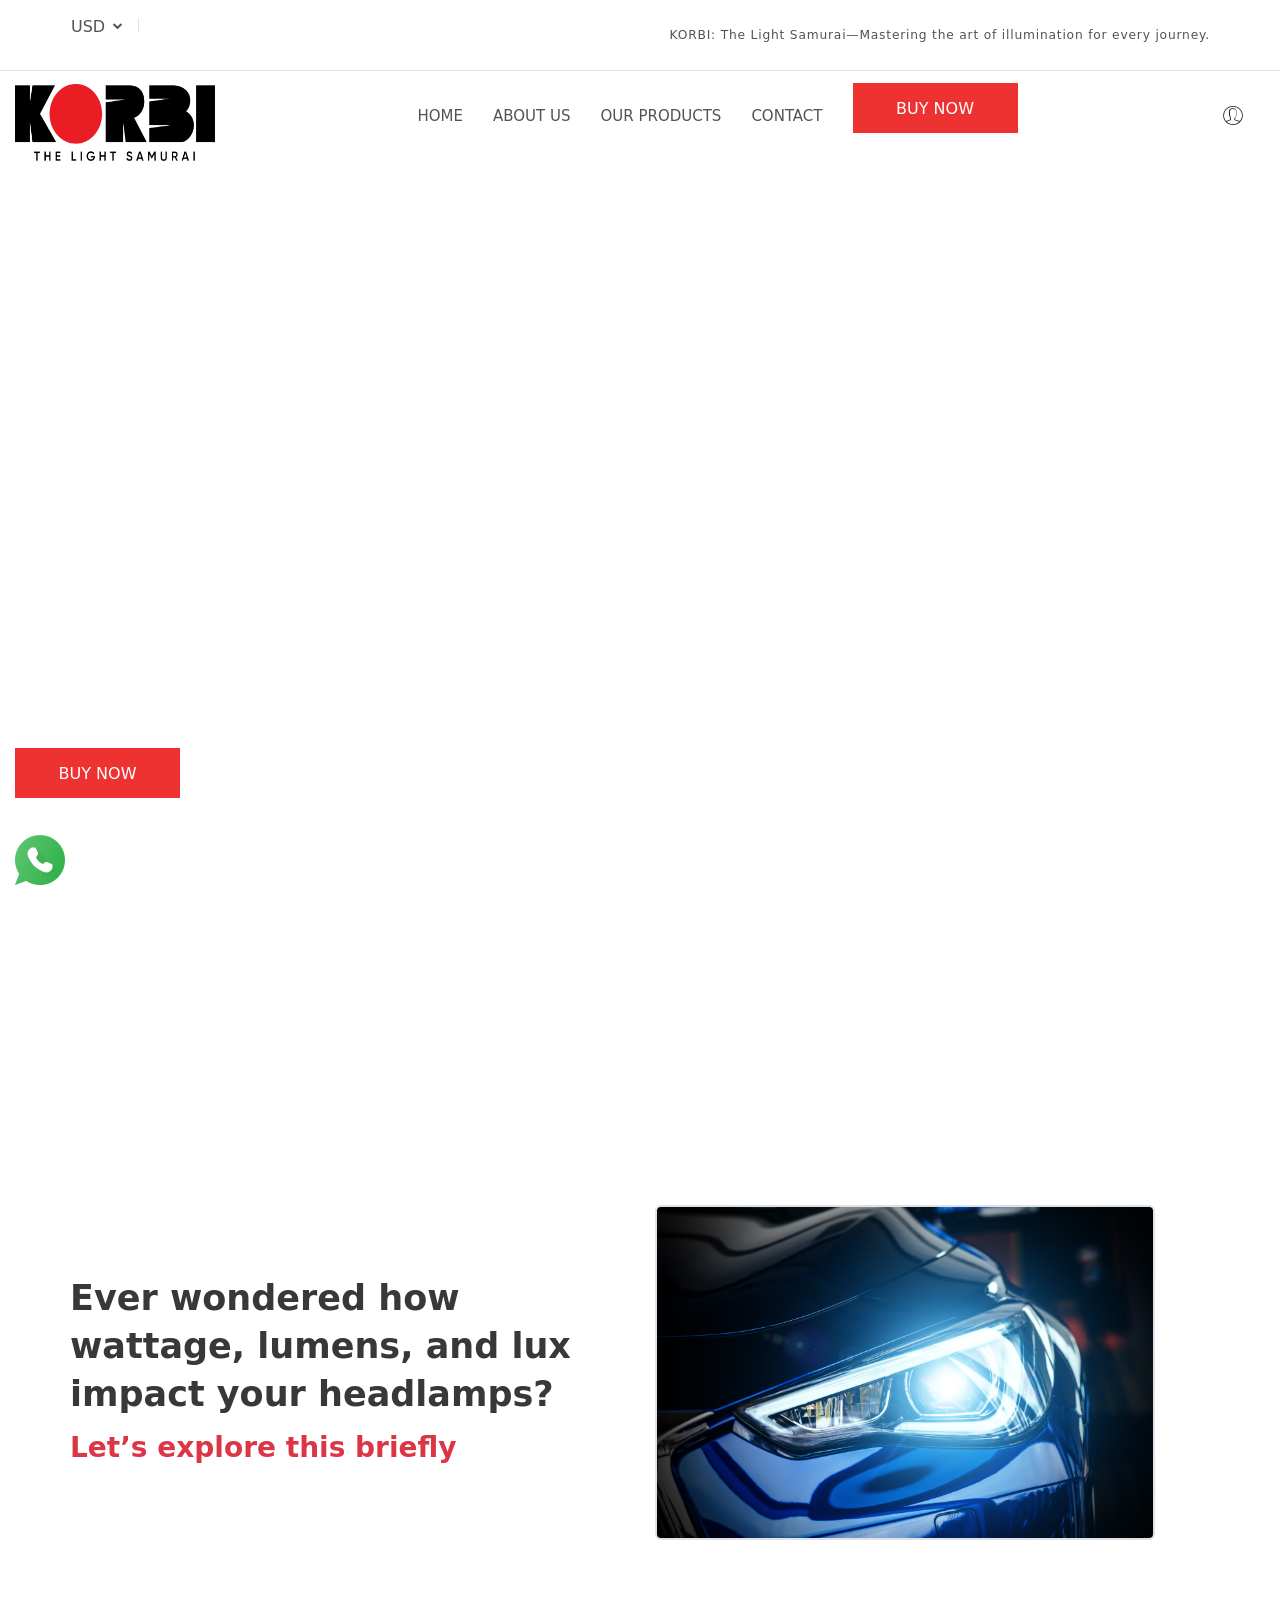
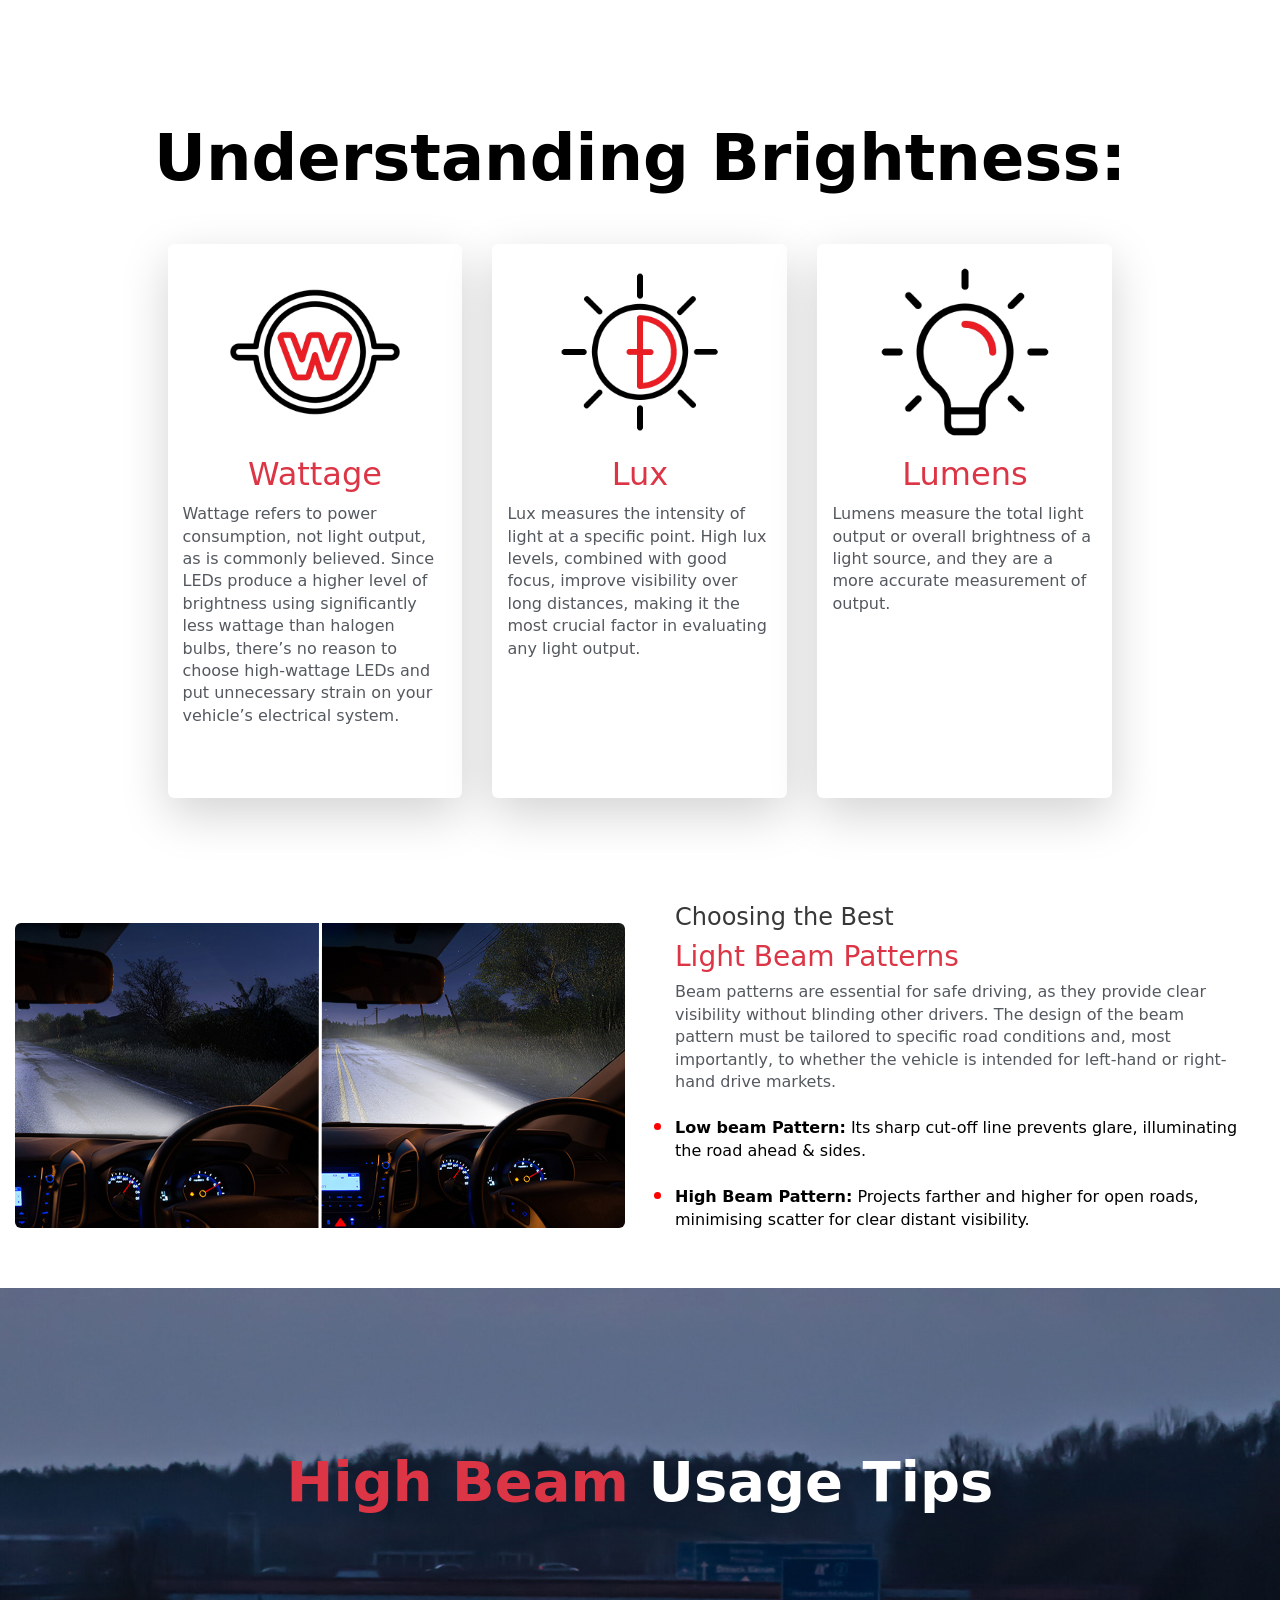
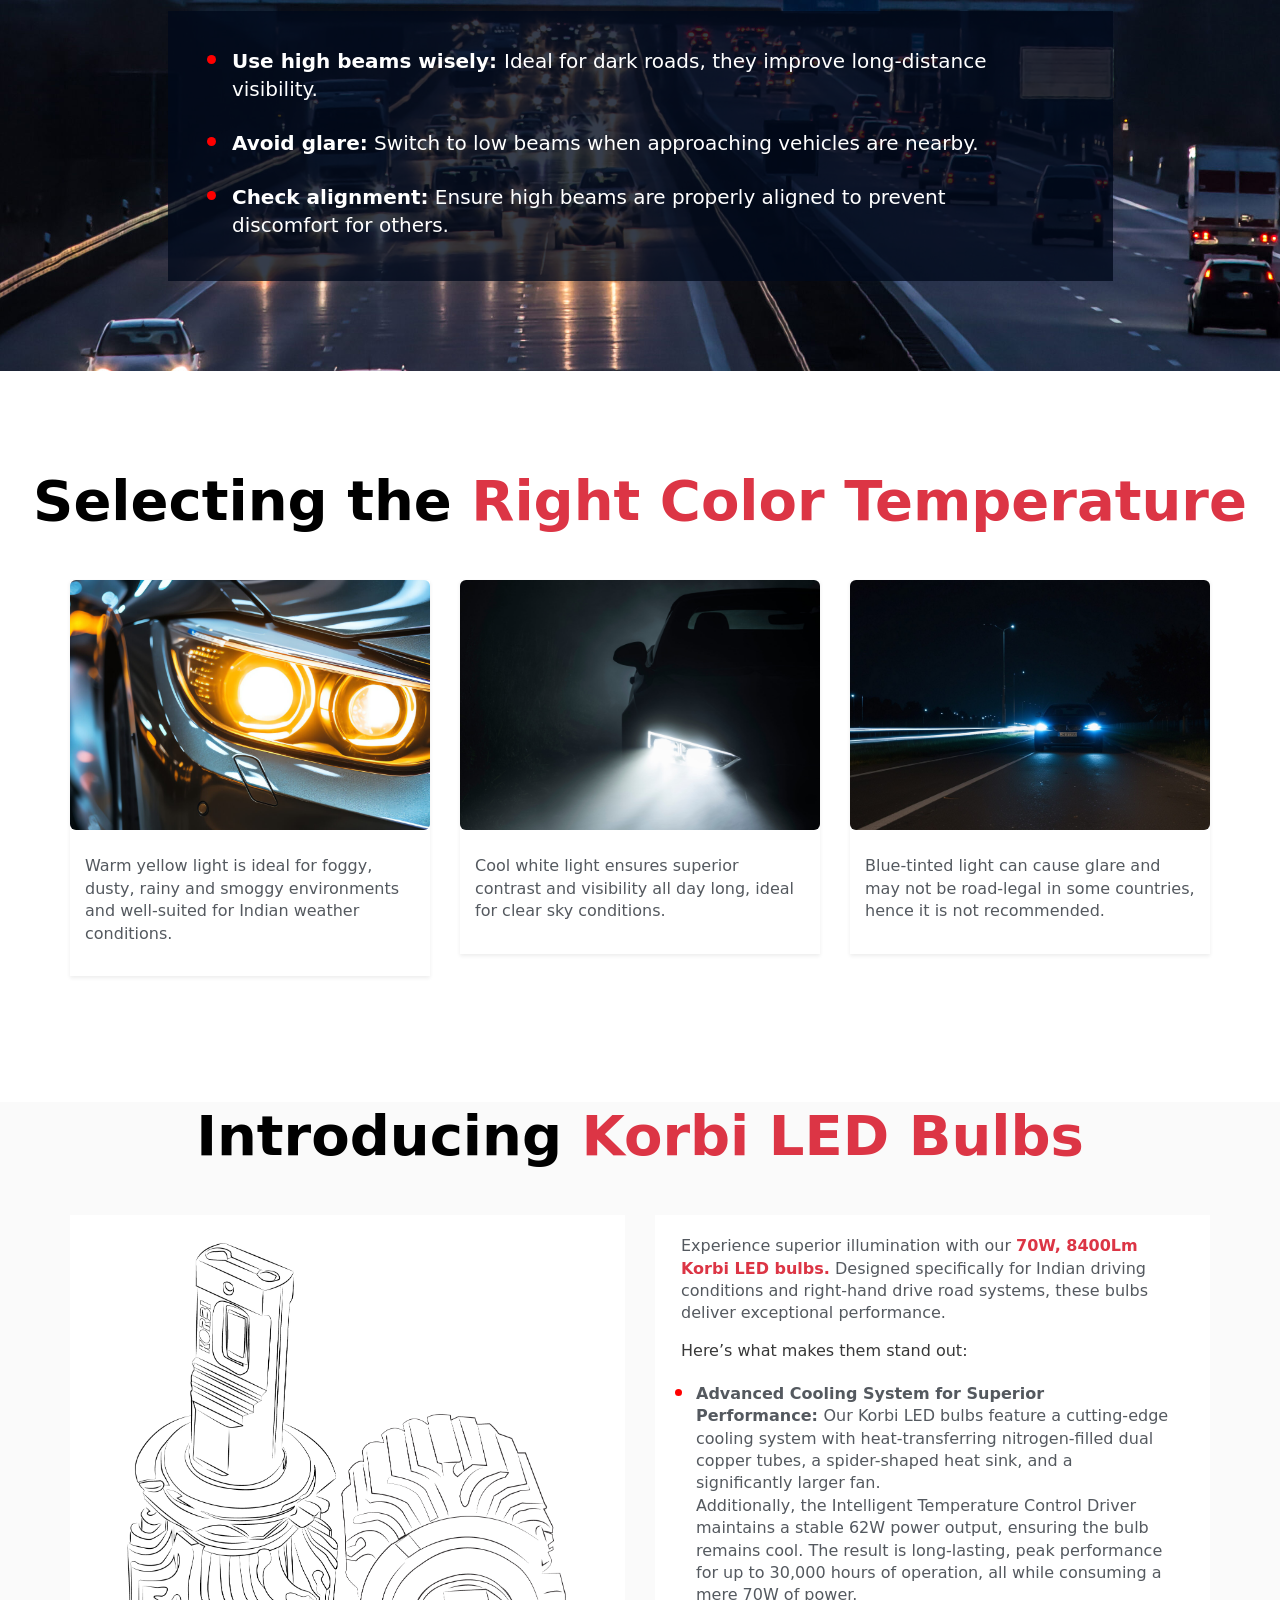
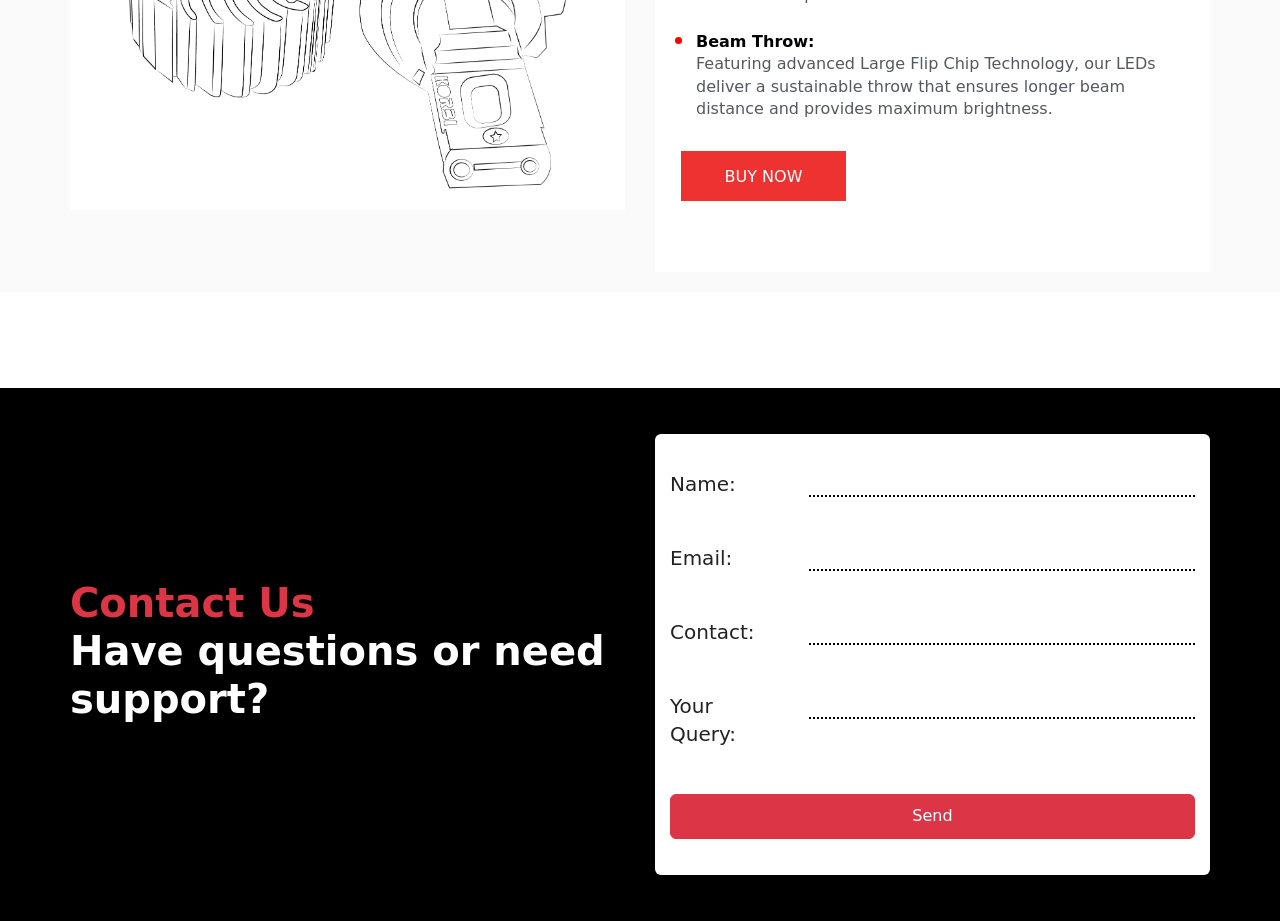
==== commit a67bae1e: "load" ====
--- a/index.html
+++ b/index.html
@@ -104,7 +104,7 @@
                                             <a href="index">Home
 
                                             </a>
-
+                                            
                                         </li>
                                         <!-- <li class="megamenu-holder">
                                             <a href="shop">Shop
@@ -943,9 +943,9 @@
         </div>
     </div>    <section>
         <section class=" ">
-            <div class="bg-banner">
-                <div class="container-fluid">
-                    <div class="row">
+            <div class="bg-banner  position-relative h-100  ">
+                <div class="container-fluid ">
+                    <div class="row ">
                         <div class="col-lg-7">
                             <div class="content_text">
                                 <h3 class="display-5 fw-bold text-white d-none d-sm-block">LIGHT UP YOUR PATH WITH
@@ -966,6 +966,7 @@
                         </div>
                     </div>
                 </div>
+                <h4 class="position-absolute  d-block d-sm-none  translate-middle w-75  display-6 start-50 text-white text-center fw-bold" style="top: 20%;">LIGHT UP YOUR PATH WITH KORBI Japanese LED Bulbs</h4>
             </div>
         </section>
         <!-- <section>
@@ -1162,7 +1163,7 @@
         </div>
     </section>
     <section class="d-block d-lg-none">
-        <div class="round-bg">
+        <div class="sm-bg">
             <h4 class="   text-center text-dark display-6 fw-bold">Understanding Brightness:</h4>
             <div class="container">
                 <div class="row justify-content-center">
@@ -1885,6 +1886,11 @@
 
     </div>
 
+
+
+    <span class="fixed-bottom pb-3 px-3">
+        <a href=""><img src="wp.png" alt=""></a>
+    </span>
     <!-- Global Vendor, plugins JS -->
 
     <!-- JS Files
--- a/assets/css/style.css
+++ b/assets/css/style.css
@@ -22048,6 +22048,12 @@
   background-size: cover;
   background-position: center center;
 }
+.sm-bg{
+  padding: 1rem 0rem;
+  background-image: linear-gradient(#ffdede99),url(../../image/banner/bg.png);
+  background-size: cover;
+  background-position: center center;
+}
 .bg-high{
   padding: 4rem 0rem;
   background-image:  url(../../image/banner/bg-scaled.jpeg);
@@ -22127,4 +22133,14 @@
   .blog-item {
     height: 500px;
   }
+ }
+ @media screen and (max-width:768px) {
+  .blog-item {
+    height: 380px;
+  }
+  .blog-item .row {
+    height: 100%;
+    align-items: center;
+    justify-content: center;
+  }
  }
